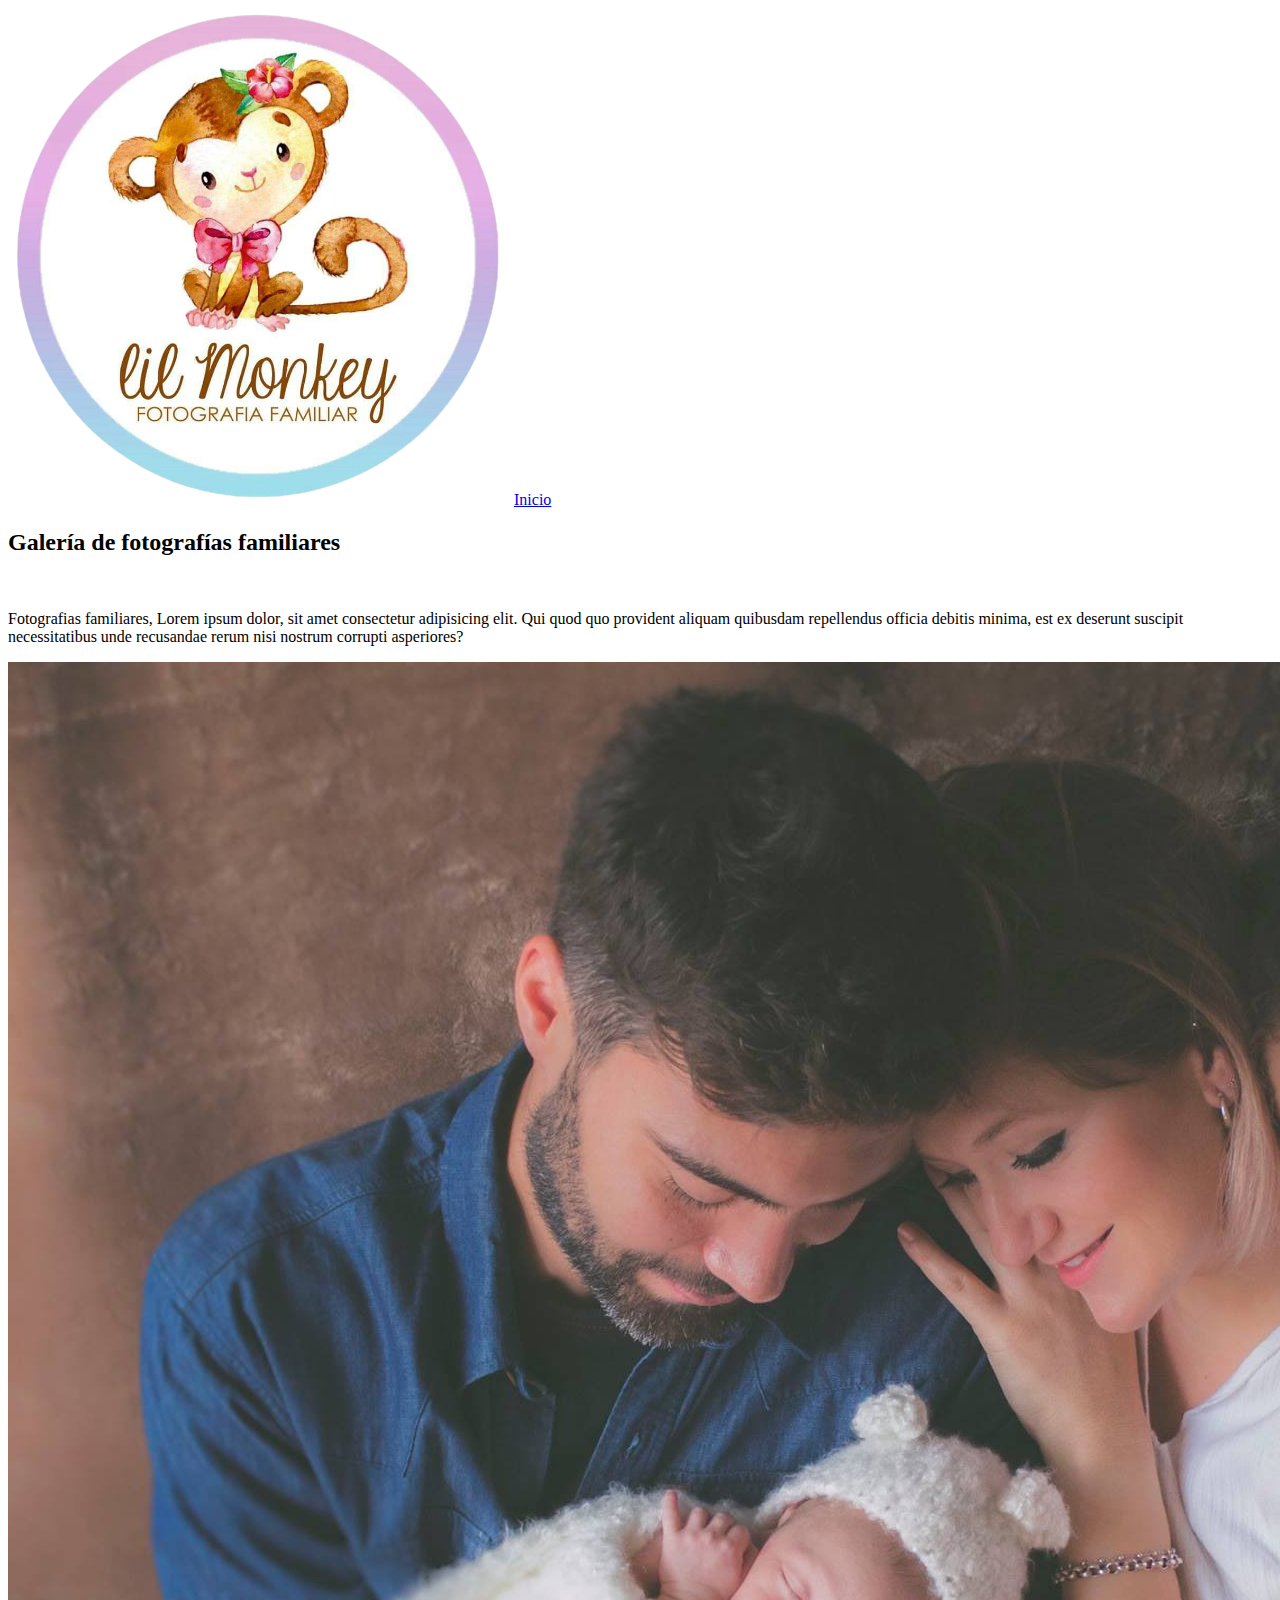
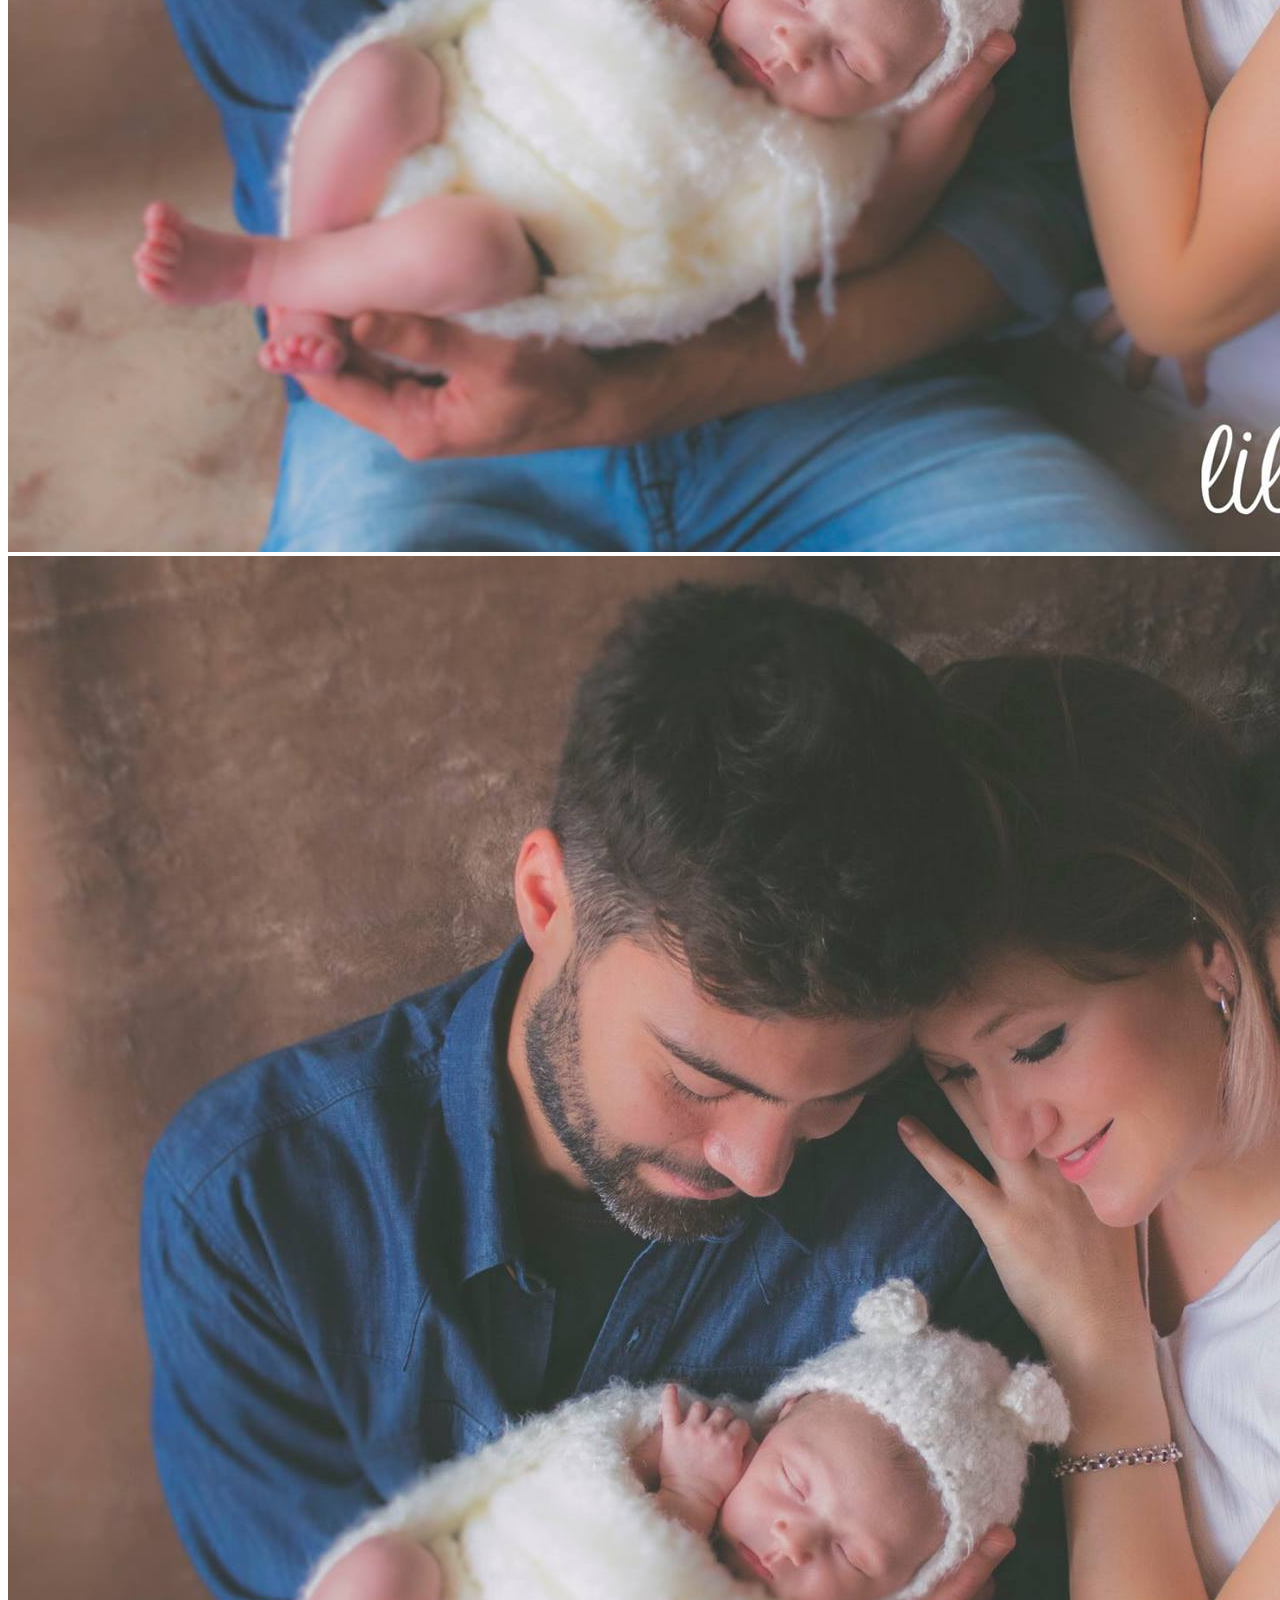
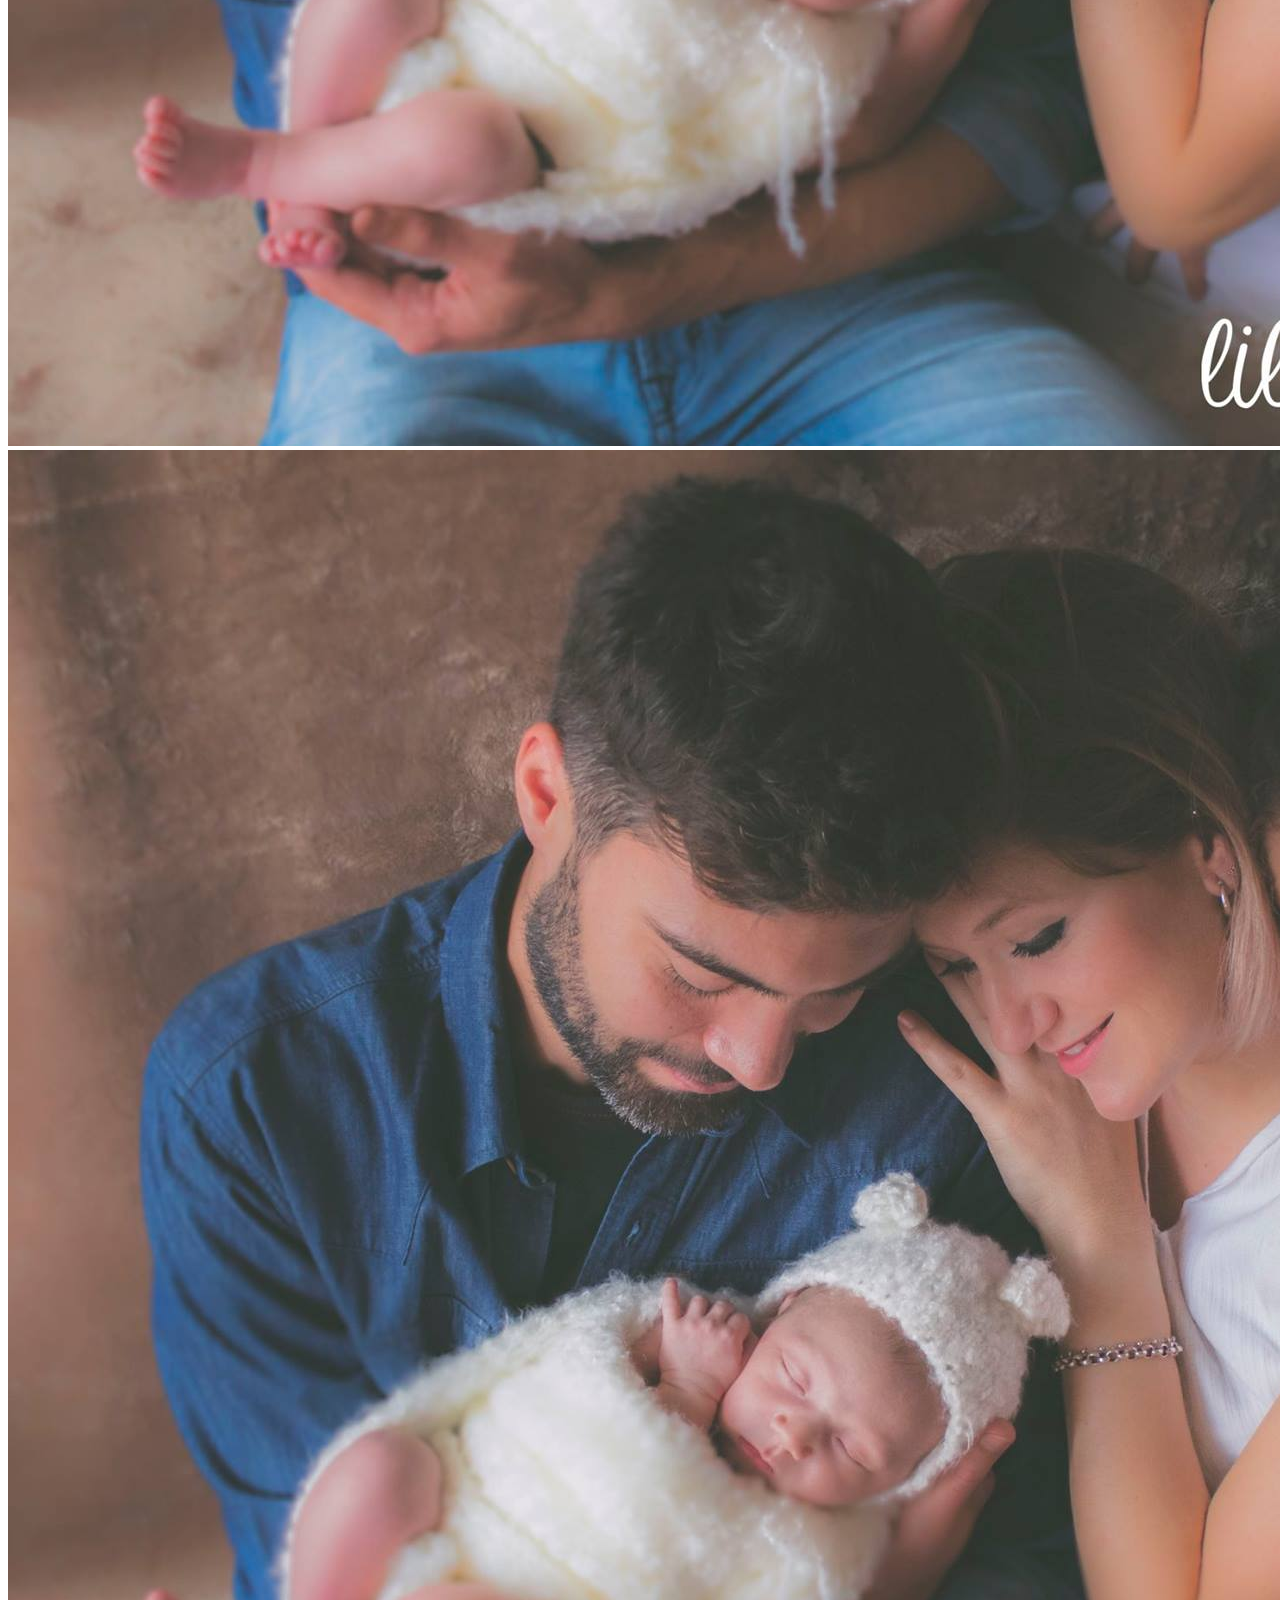
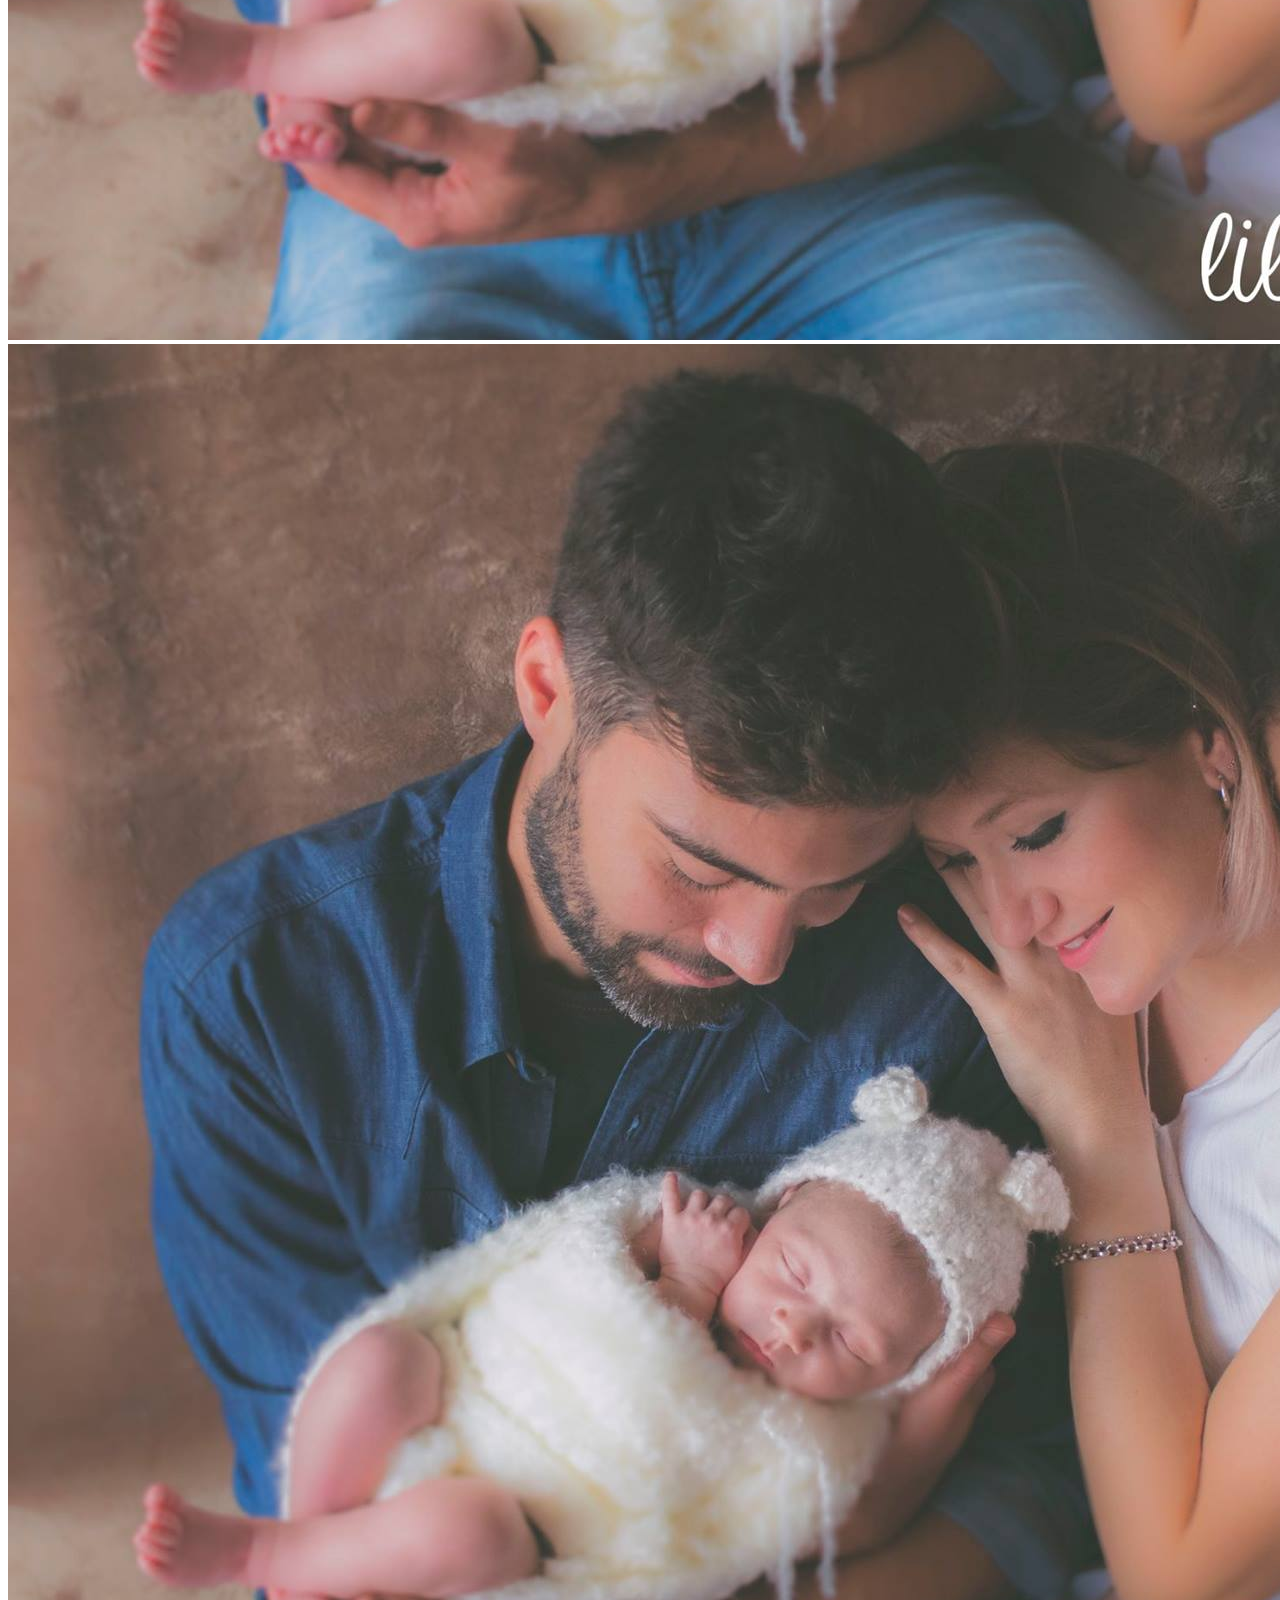
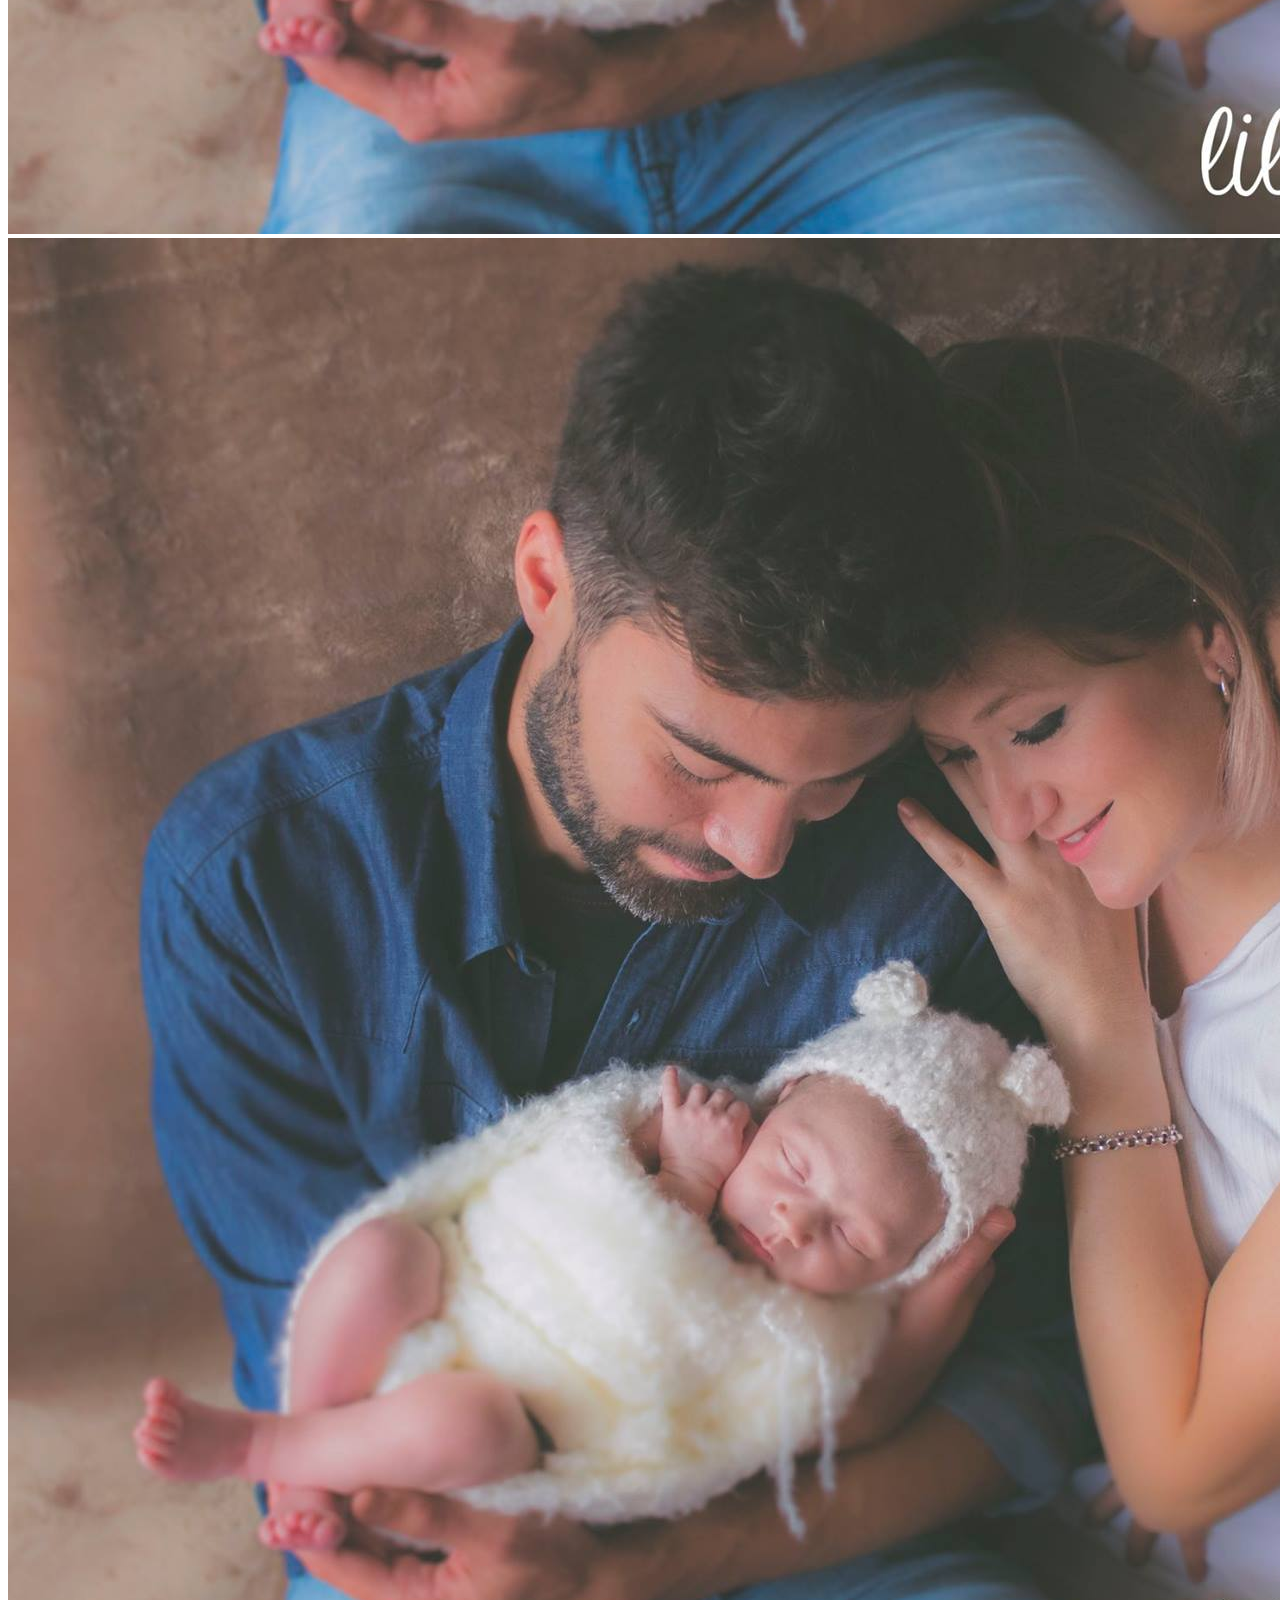
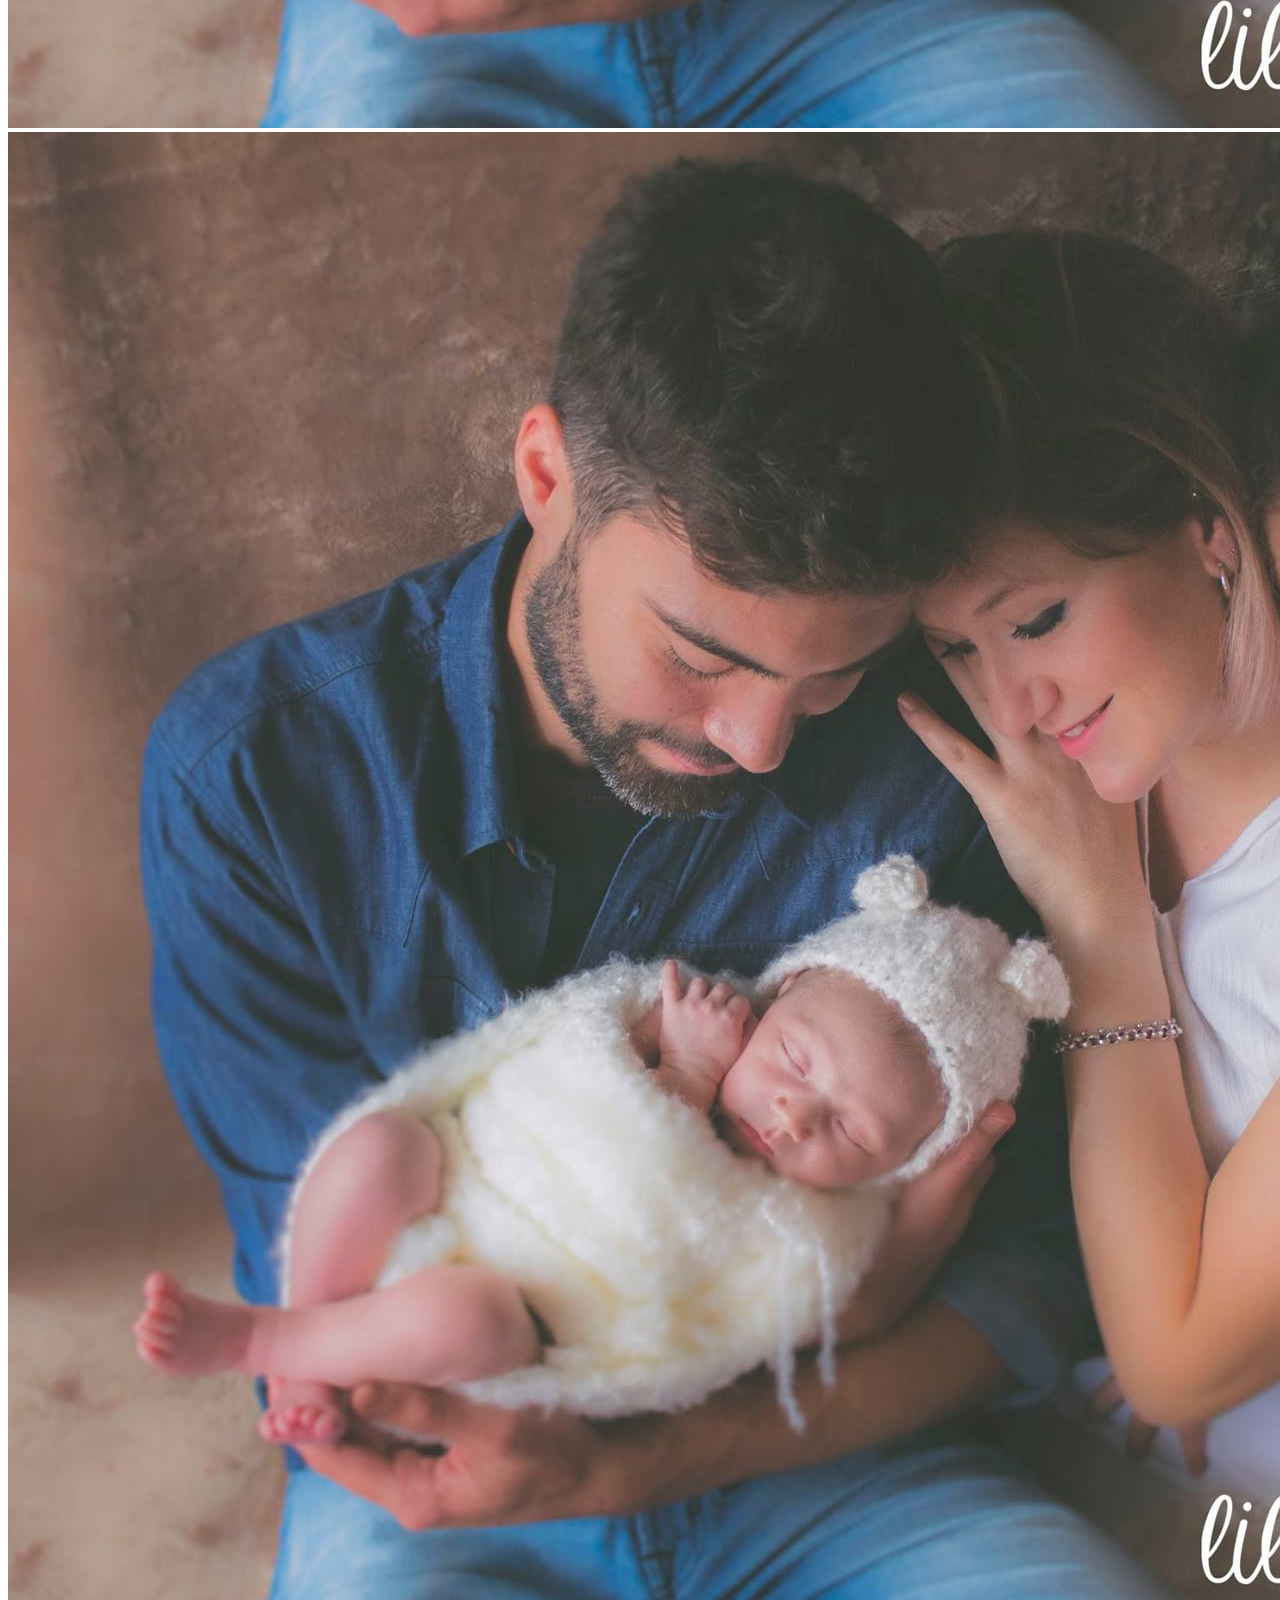
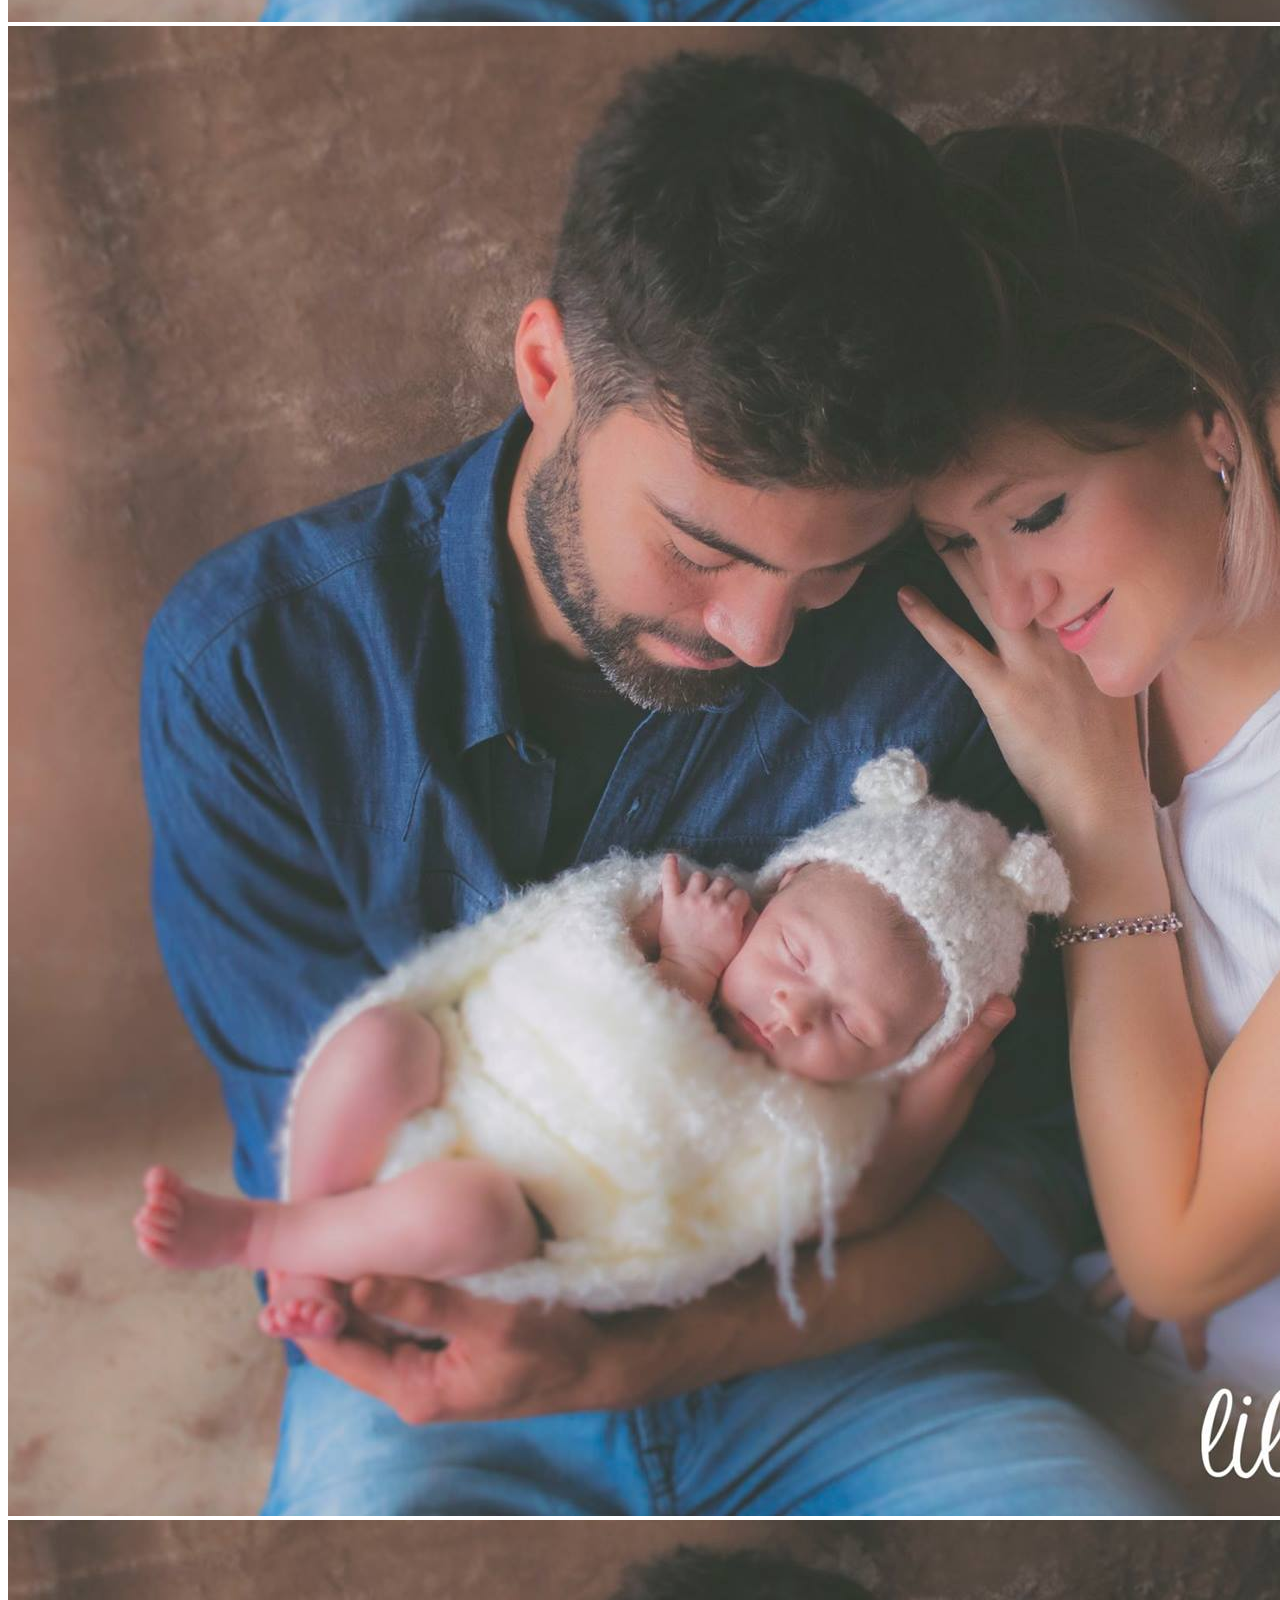
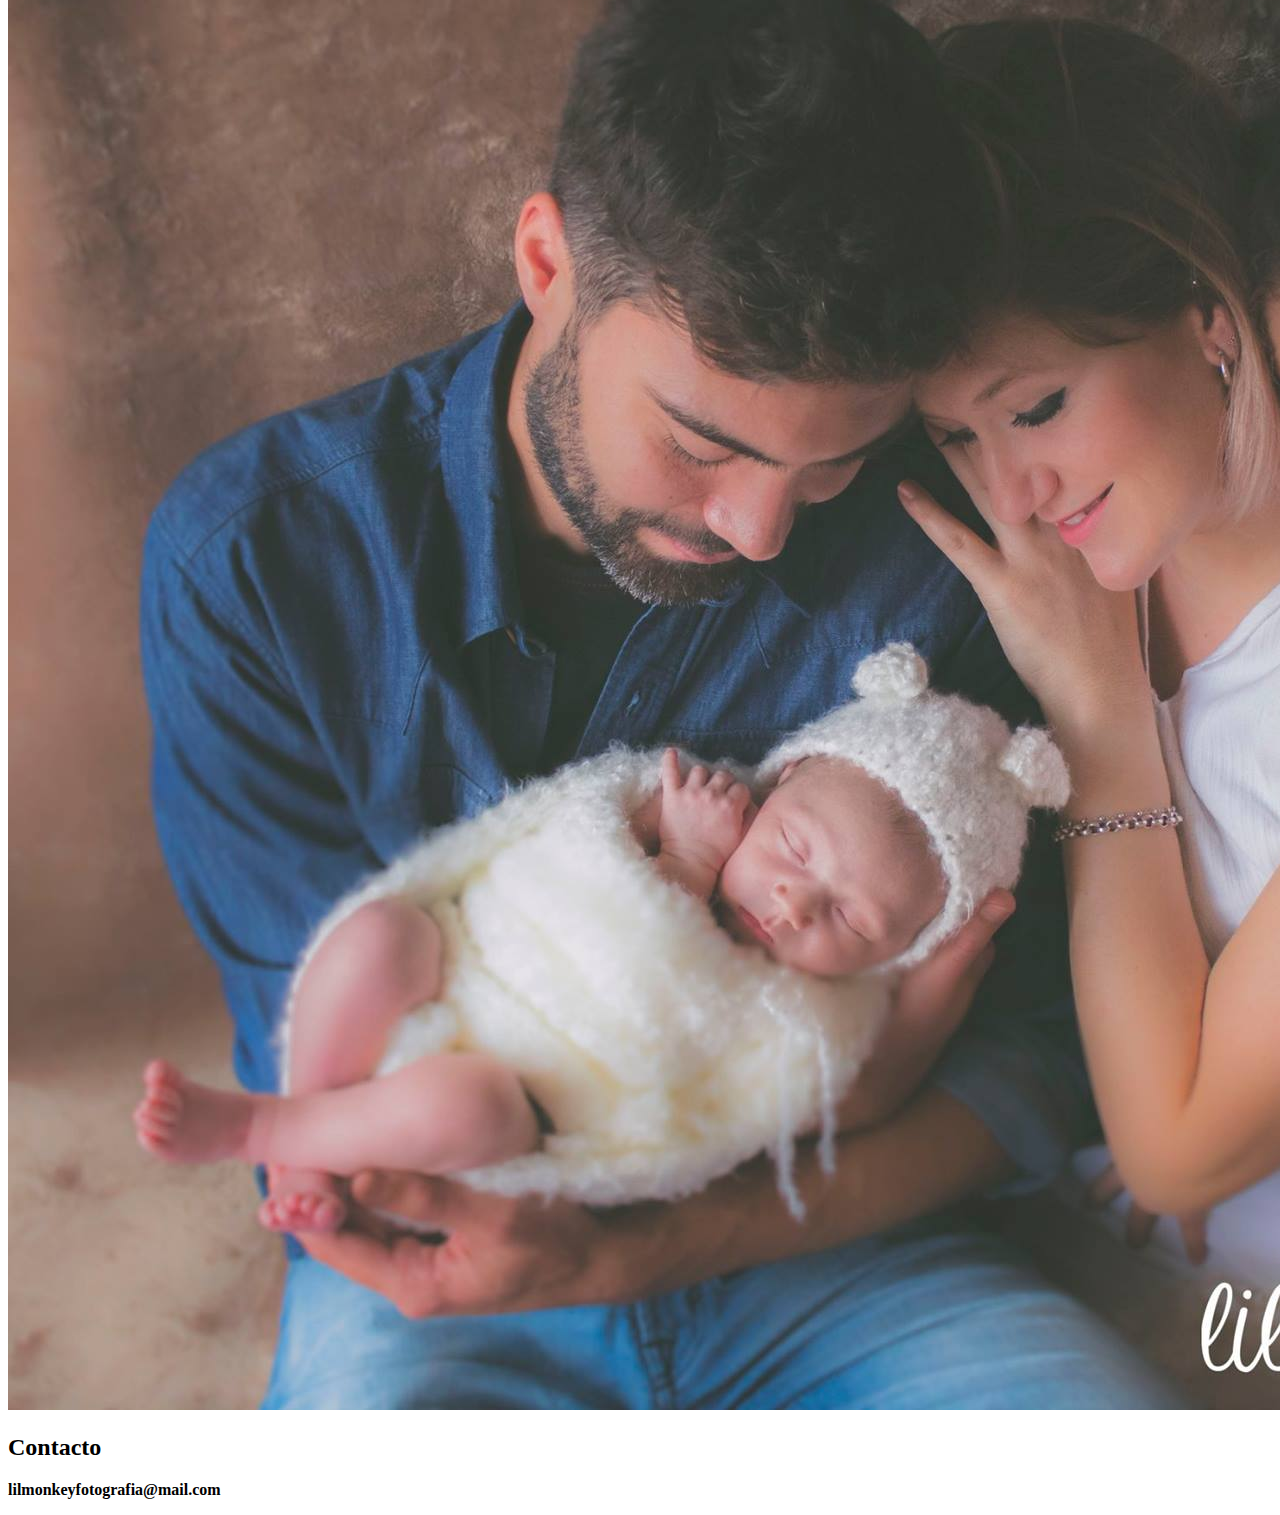
==== Pagina/Familiares.html @ c3d6f19b "pagina original sin modificaciones" ====
<!DOCTYPE html>
<html lang="es">
<head>
    <meta charset="UTF-8">
    <meta http-equiv="X-UA-Compatible" content="IE=edge">
    <meta name="viewport" content="width=device-width, initial-scale=1.0">
    <title>Fotografías familiares</title>
        <link rel="shortcut icon" href="../Imagenes/Icono.png" type="image/x-icon">
        <link rel="stylesheet" href="../Styles/Styles.css">
        <link rel="preconnect" href="https://fonts.googleapis.com">
        <link rel="preconnect" href="https://fonts.gstatic.com" crossorigin>
        <link href="https://fonts.googleapis.com/css2?family=Raleway:wght@300&display=swap" rel="stylesheet">
        <link rel="stylesheet" href="https://cdnjs.cloudflare.com/ajax/libs/font-awesome/6.1.1/css/all.min.css" integrity="sha512-KfkfwYDsLkIlwQp6LFnl8zNdLGxu9YAA1QvwINks4PhcElQSvqcyVLLD9aMhXd13uQjoXtEKNosOWaZqXgel0g==" crossorigin="anonymous" referrerpolicy="no-referrer" />
</head>
<body>
    <!--La idea general de esta pagina es que sea solo una galería, en el caso de querer ir a otra pagina se vuelve al inicio-->
    <header>
        <a href="../index.html"><img src="../Imagenes/Icono.png" alt="Logo" id="LogoPaginas"></a>
        <a class="inicioGaleria" href="../index.html">Inicio</a>
        <h2 class="tituloGaleria">Galería de fotografías familiares</h2>
        <br>
    </header>
    <main>
        <article class="textoGaleria"> <!--Texto de presentación de la categoría-->
            <p>Fotografias familiares, Lorem ipsum dolor, sit amet consectetur adipisicing elit. Qui quod quo provident aliquam quibusdam repellendus officia debitis minima, est ex deserunt suscipit necessitatibus unde recusandae rerum nisi nostrum corrupti asperiores?</p>
        </article>
        <section><!--Galería de Fotografías Familiares-->
            <img class="galeriaFoto" src="../Imagenes/familiares.jpg" alt="Ejemplo1">
            <img class="galeriaFoto" src="../Imagenes/familiares.jpg" alt="Ejemplo2">
            <img class="galeriaFoto" src="../Imagenes/familiares.jpg" alt="Ejemplo3">
            <img class="galeriaFoto" src="../Imagenes/familiares.jpg" alt="Ejemplo4">
            <img class="galeriaFoto" src="../Imagenes/familiares.jpg" alt="Ejemplo5">
            <img class="galeriaFoto" src="../Imagenes/familiares.jpg" alt="Ejemplo6">
            <img class="galeriaFoto" src="../Imagenes/familiares.jpg" alt="Ejemplo7">
            <img class="galeriaFoto" src="../Imagenes/familiares.jpg" alt="Ejemplo8">
        </section>
    </main>
    <footer class="celeste celesteGalerias">
        <h2 class="tituloFooter">Contacto</h2>
        <a href="https://web.whatsapp.com/"><i class="fa-brands fa-whatsapp"></i></a>
        <a href="https://about.instagram.com/es-la"><i class="fa-brands fa-instagram"></i></a>
        <p><strong>lilmonkeyfotografia@mail.com</strong></p>
    </footer>
</body>
</html>
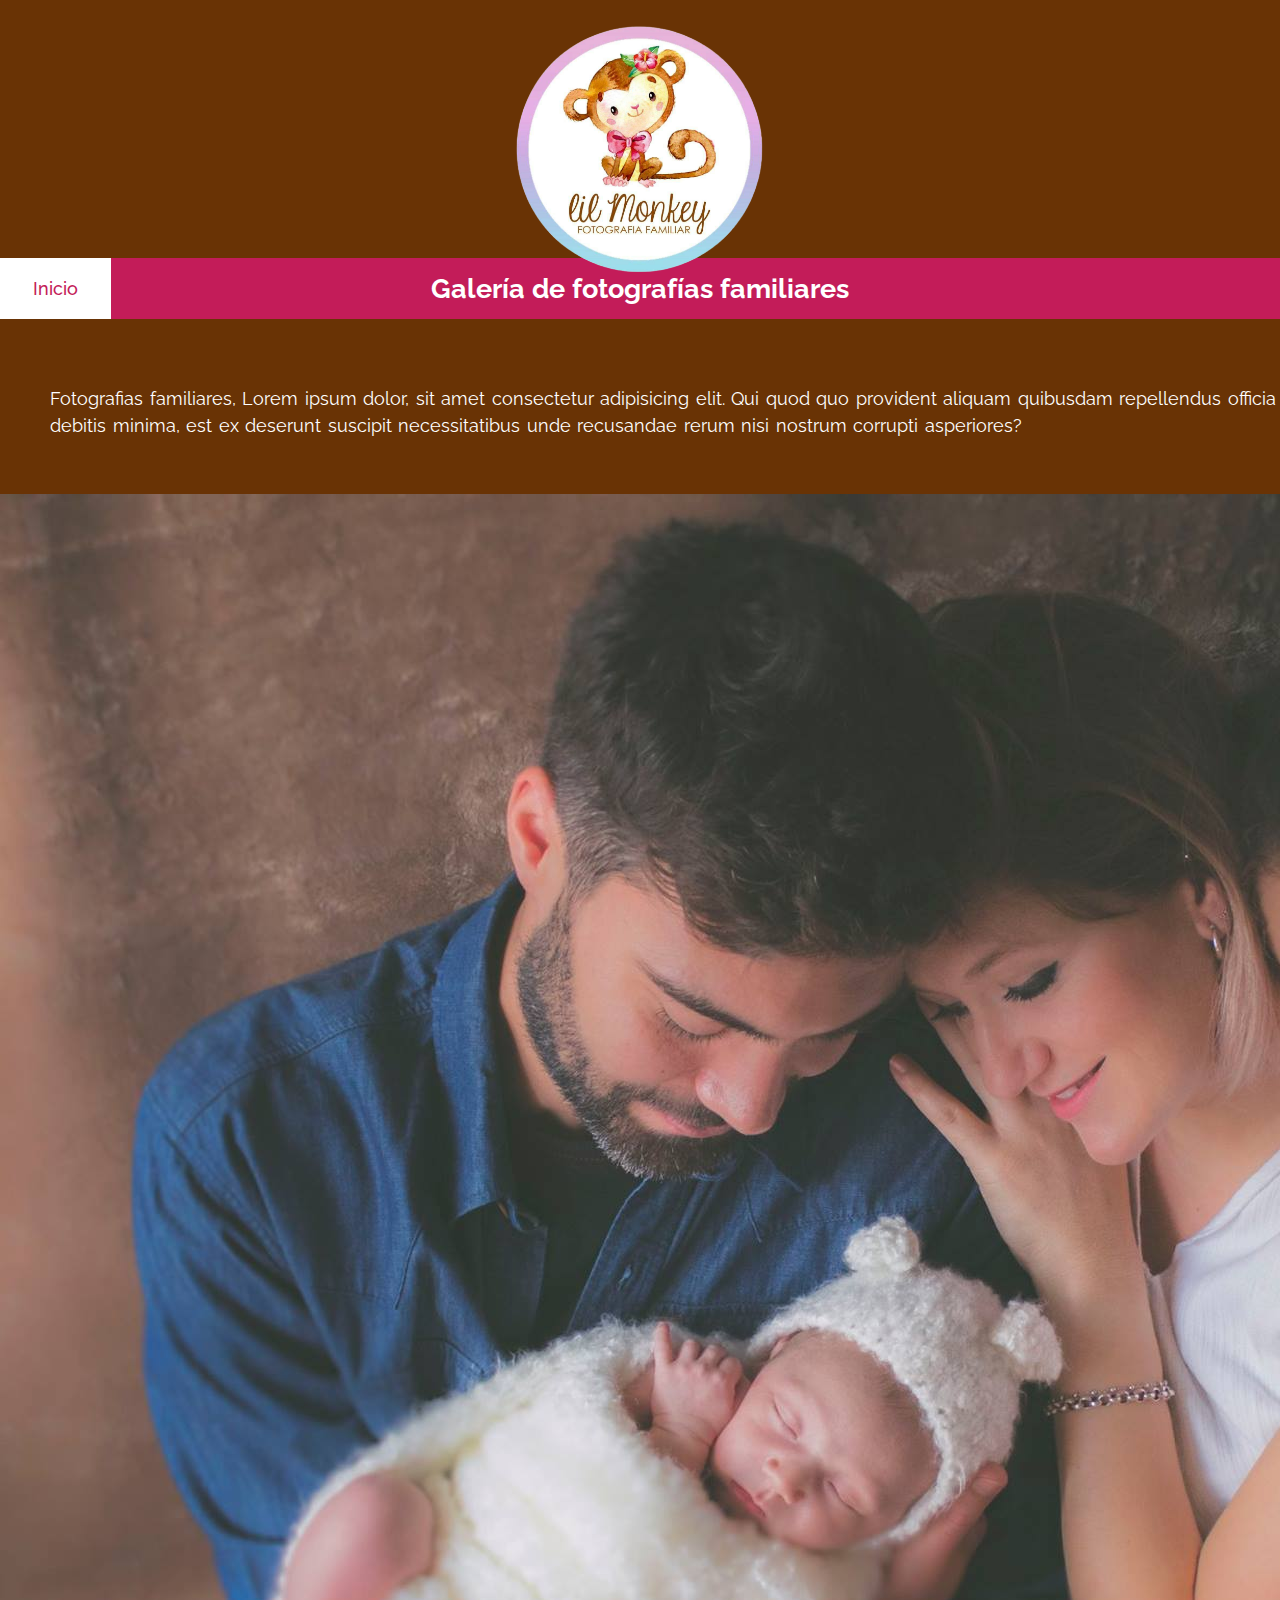
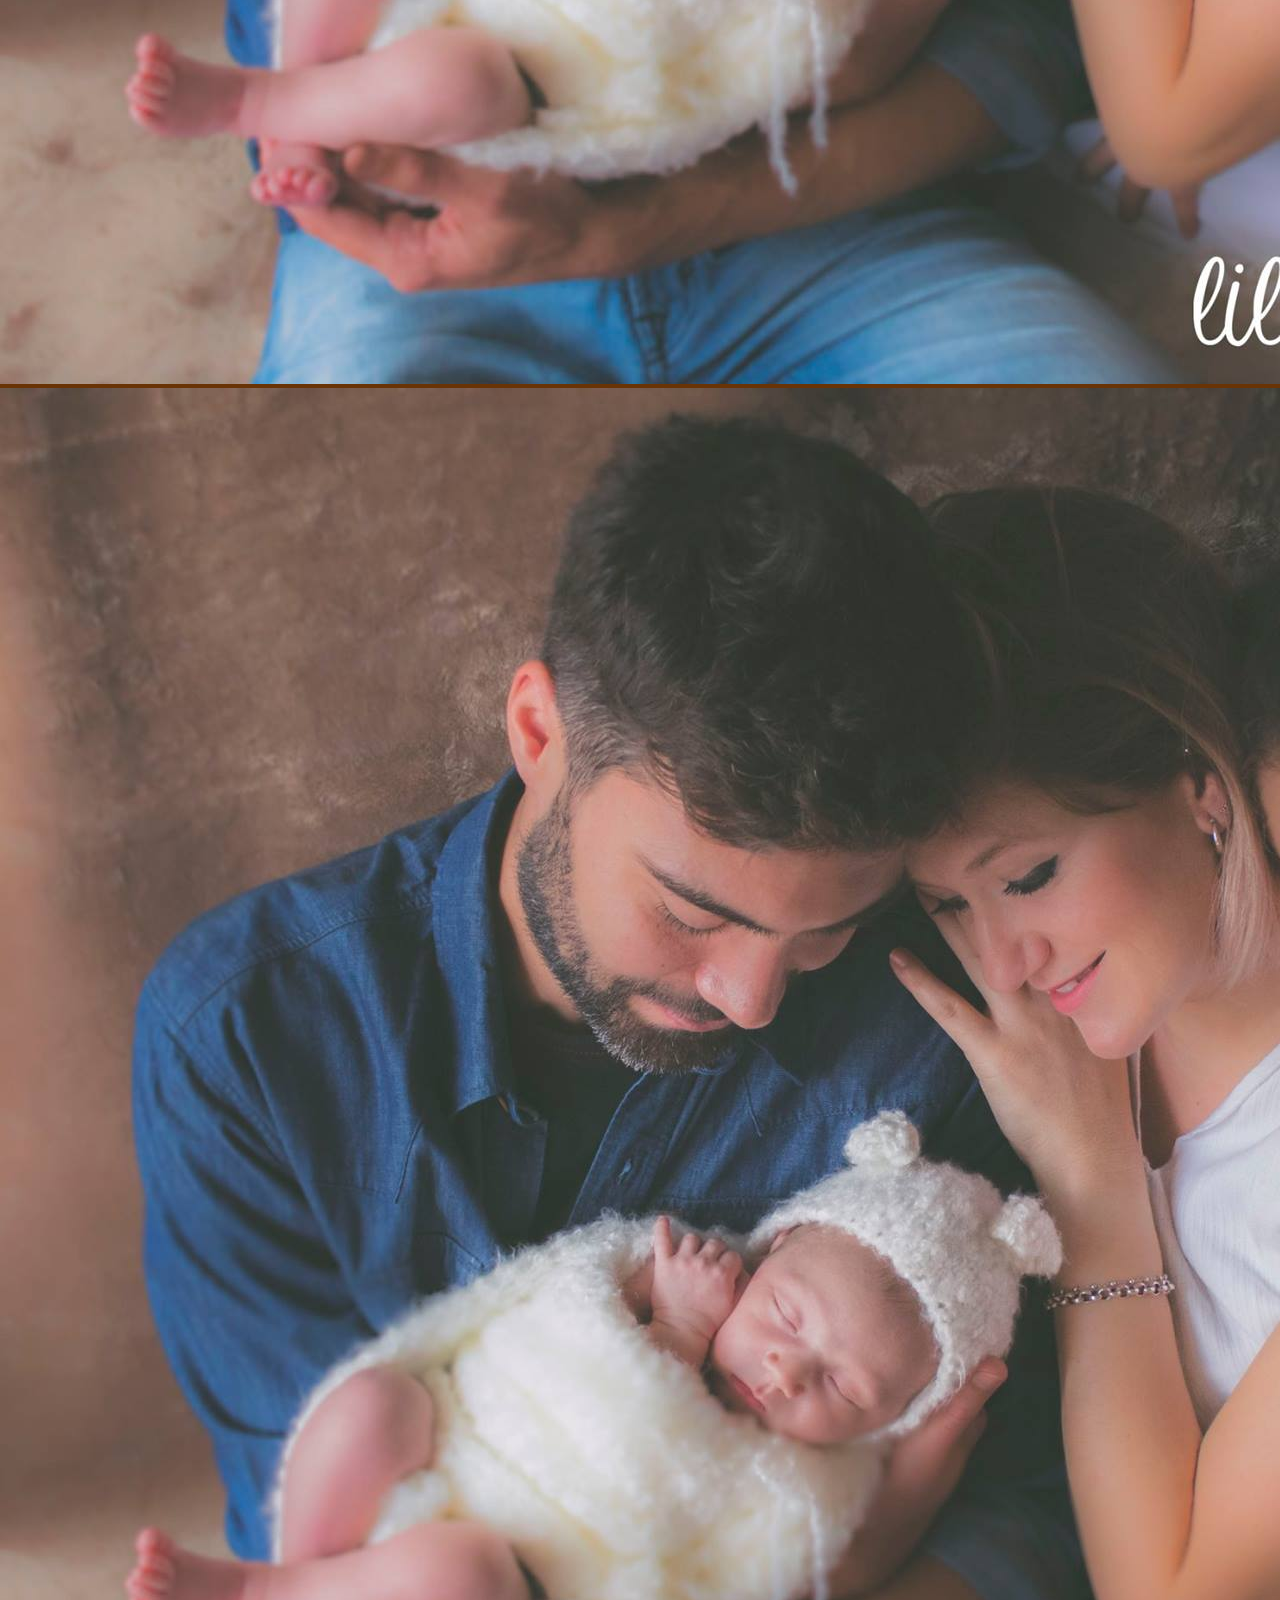
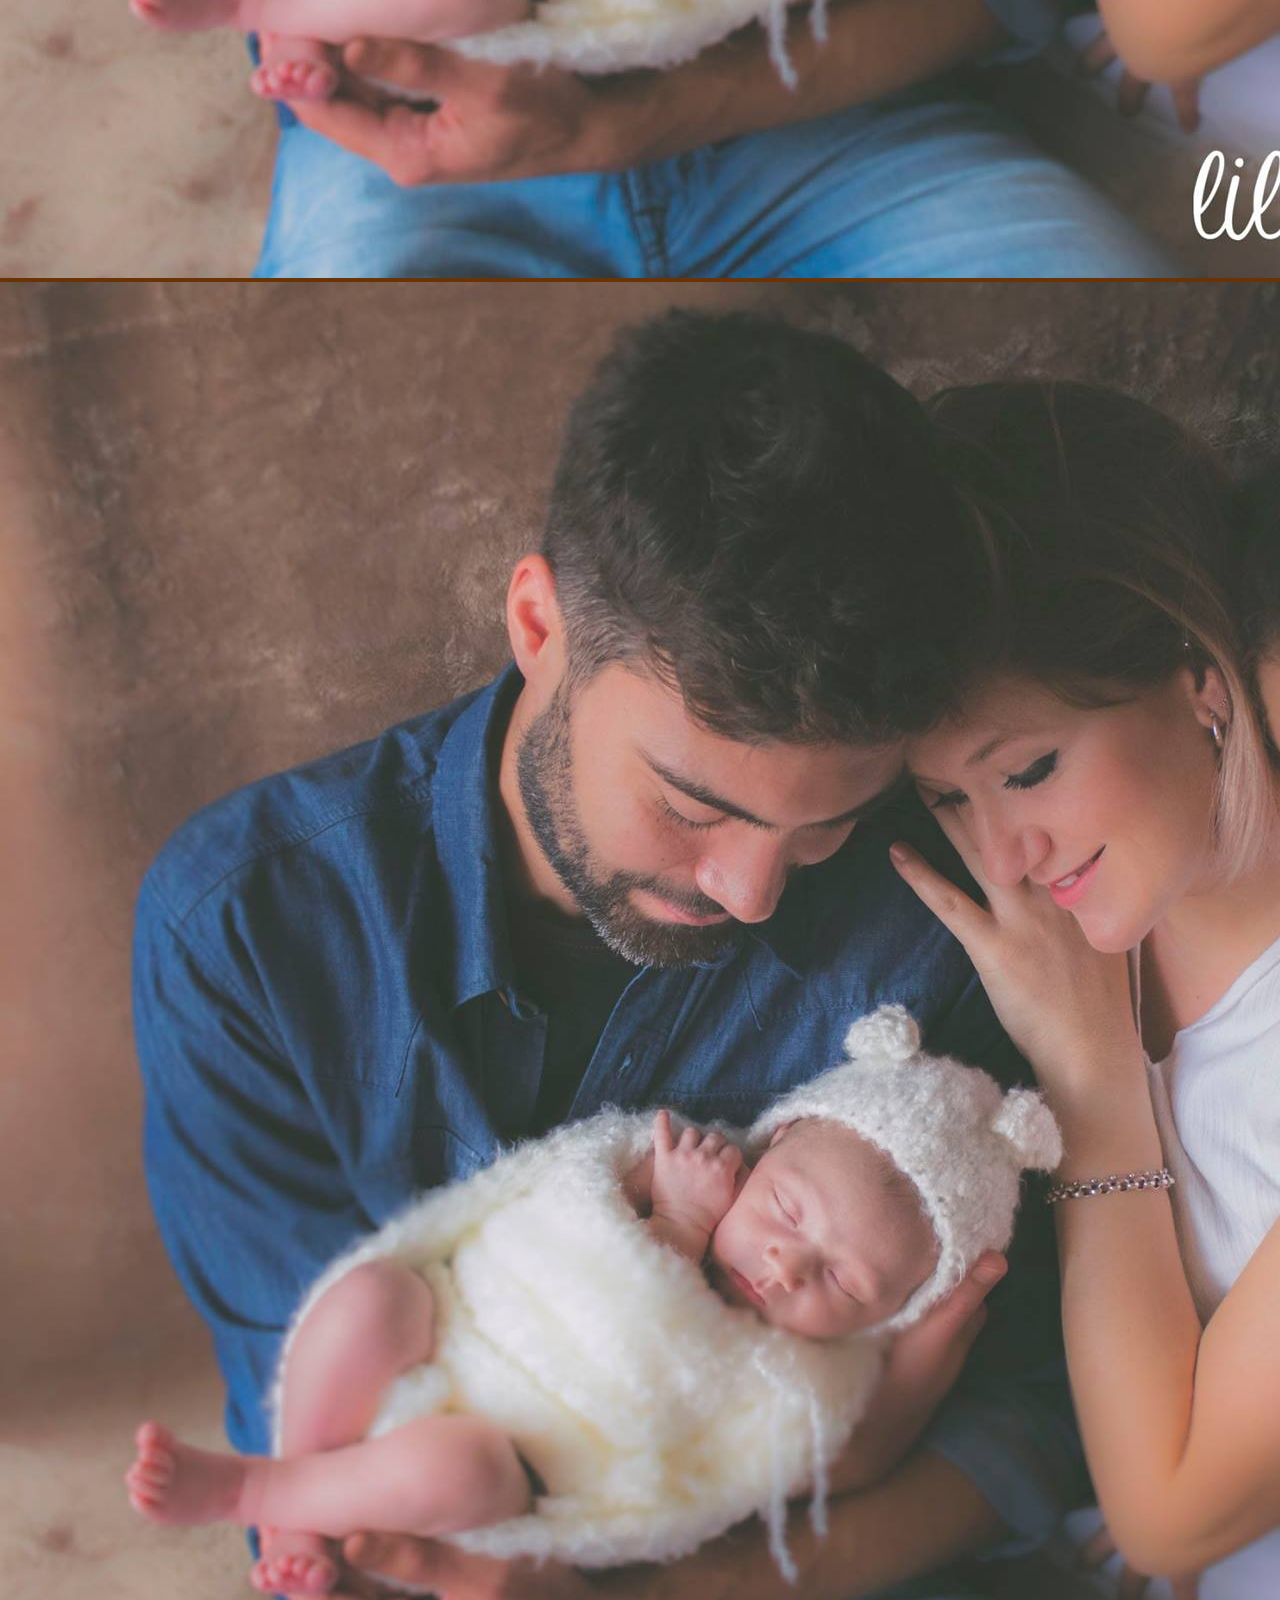
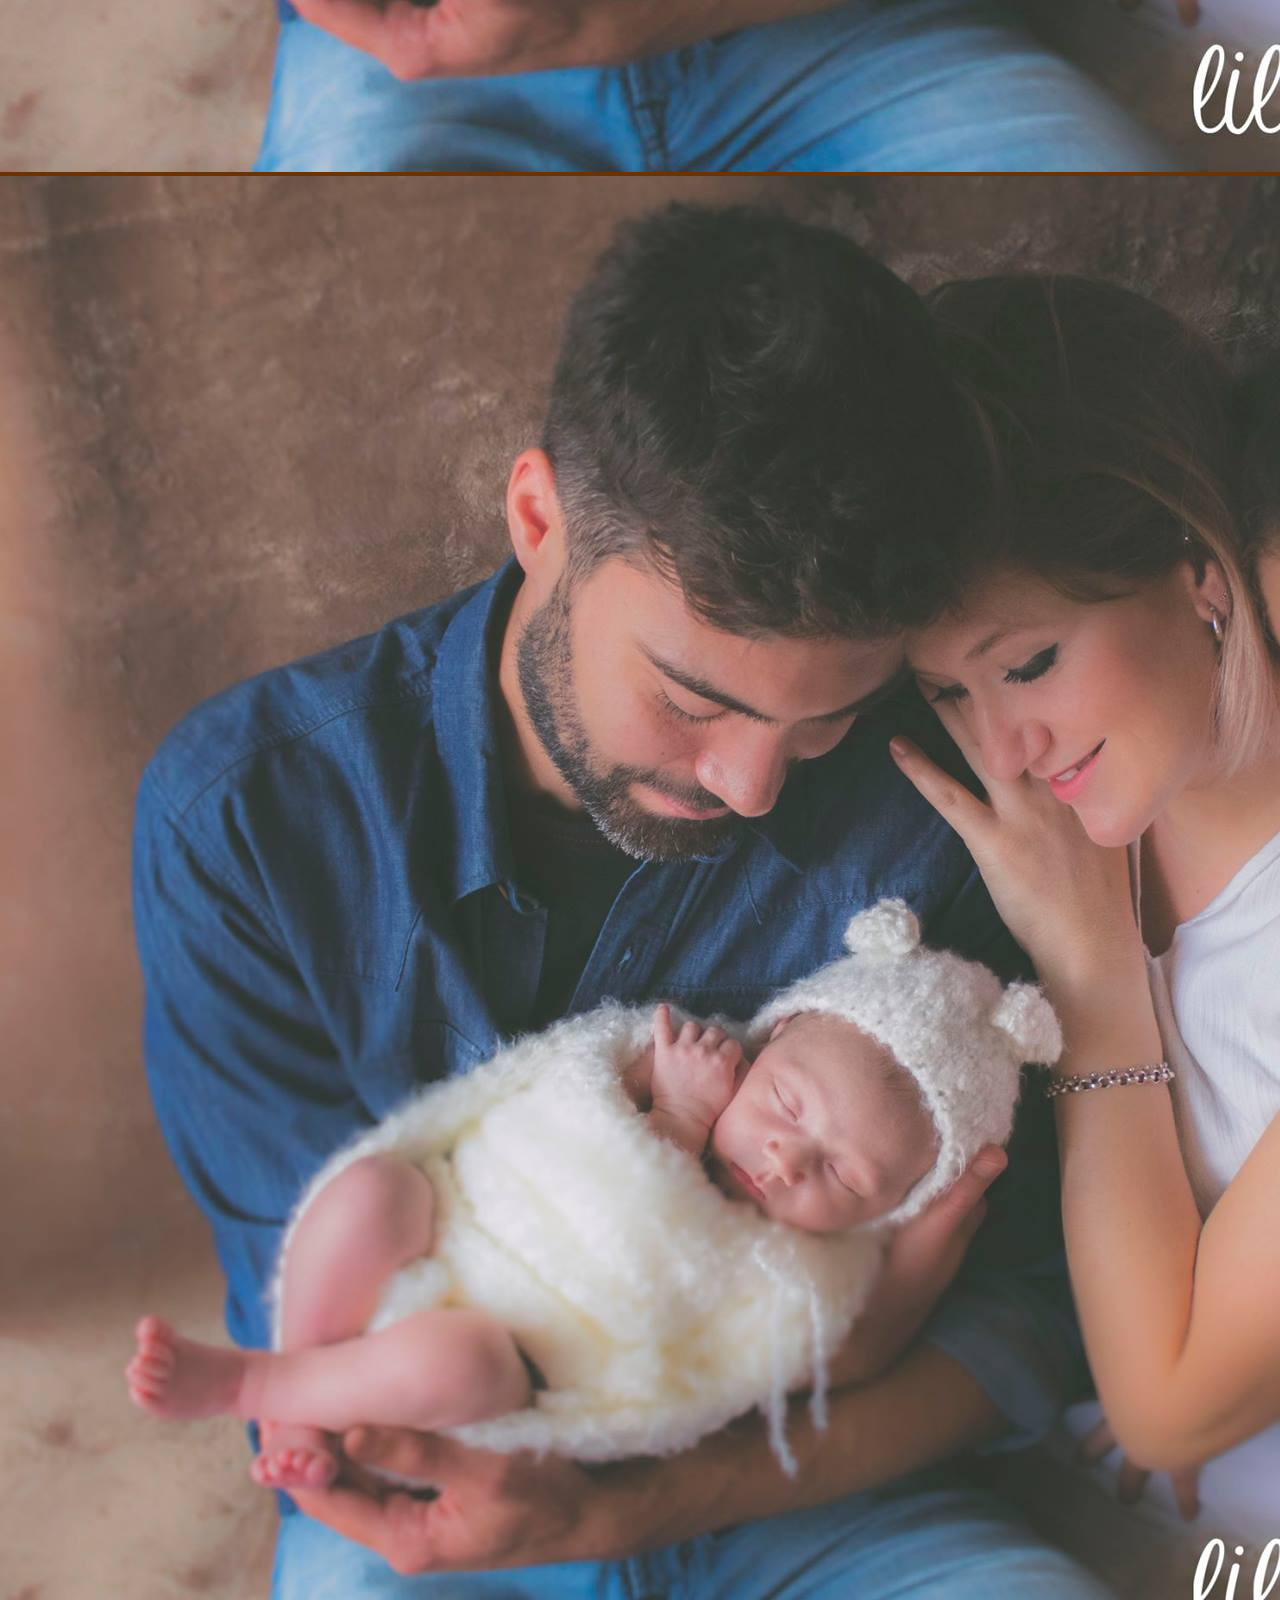
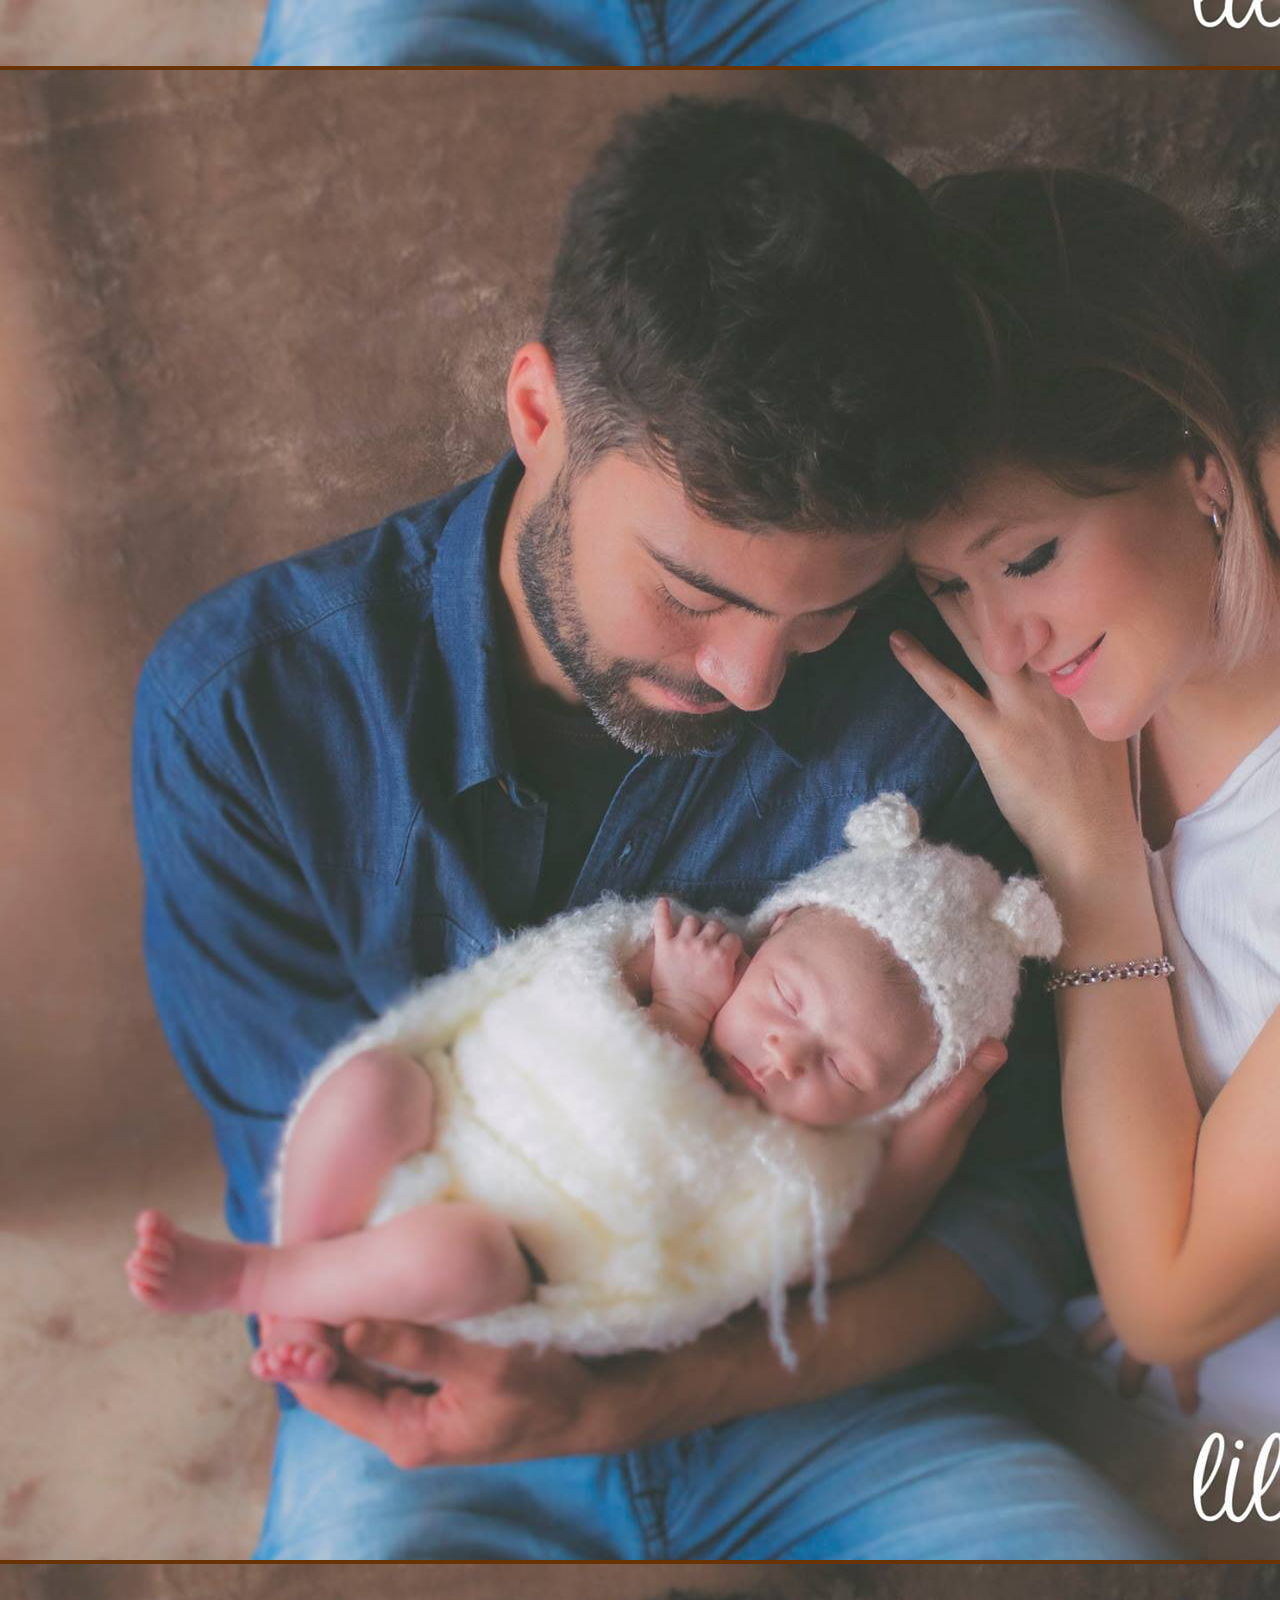
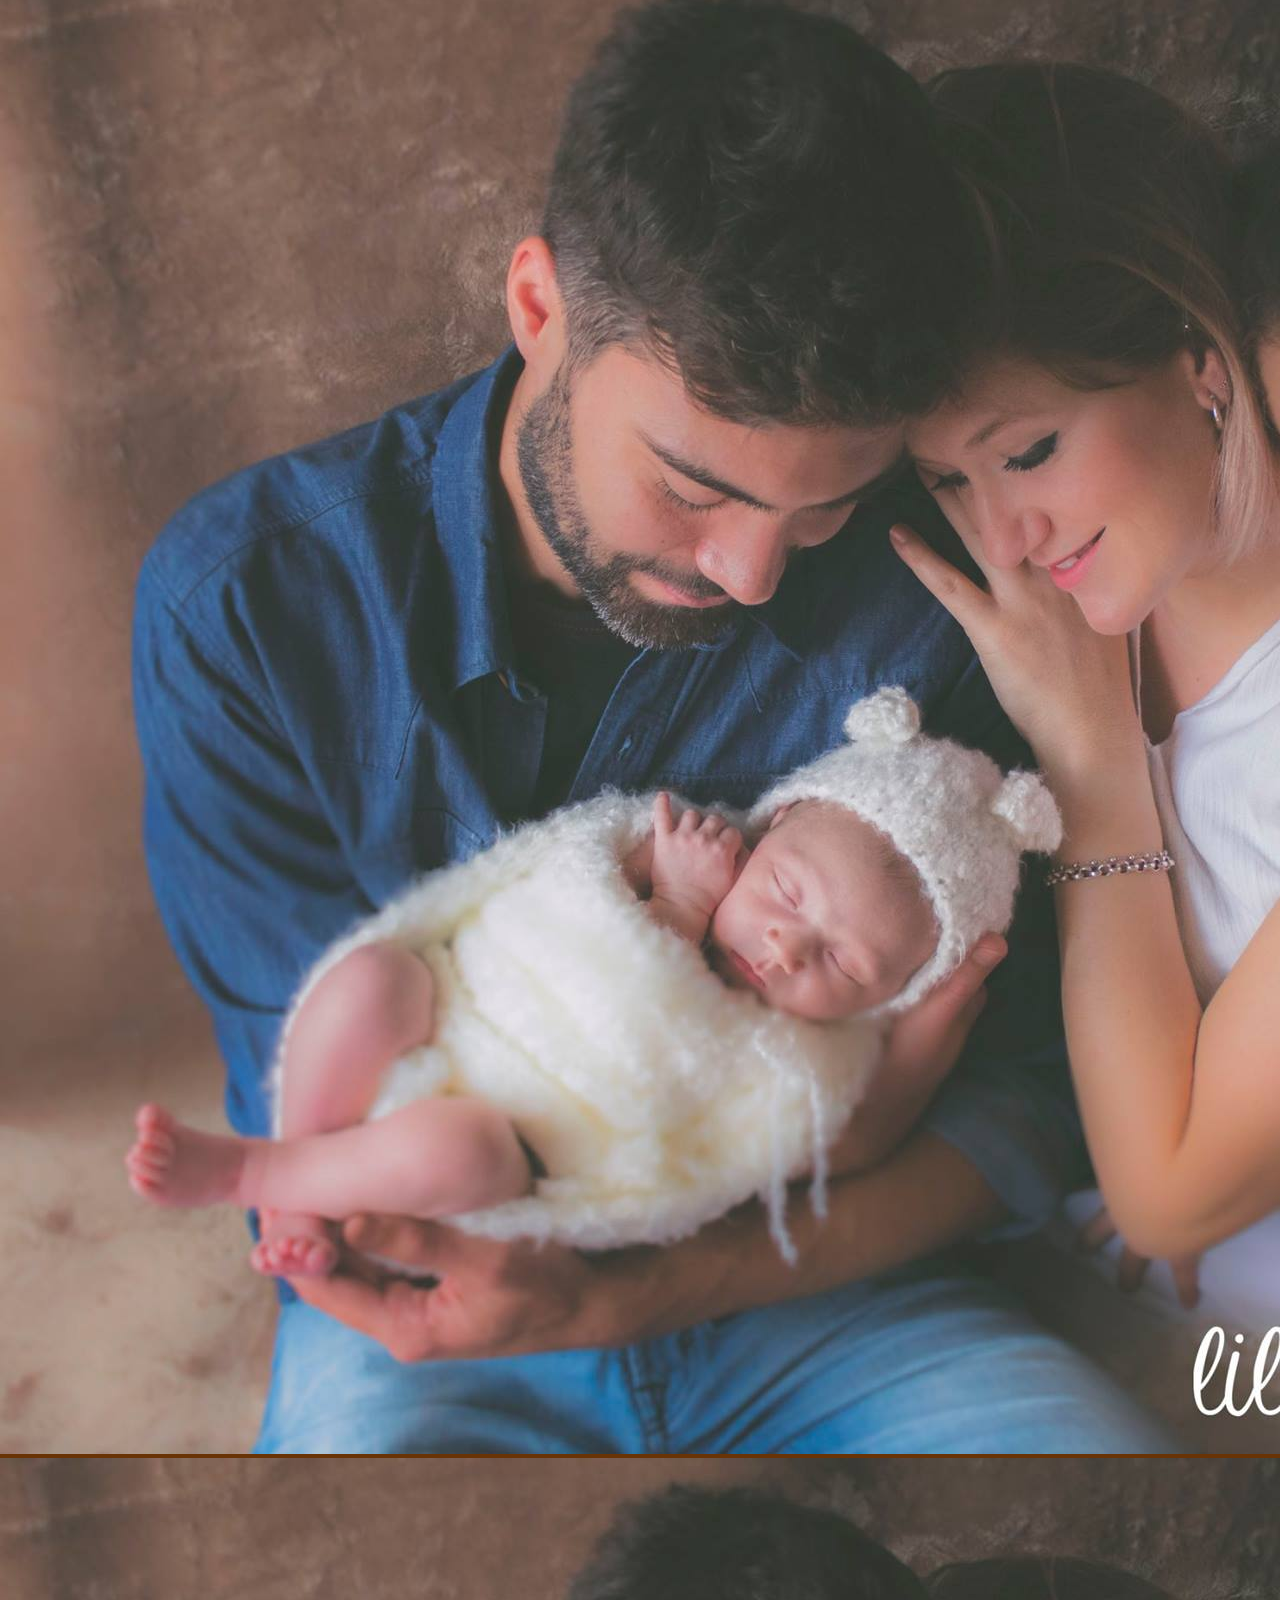
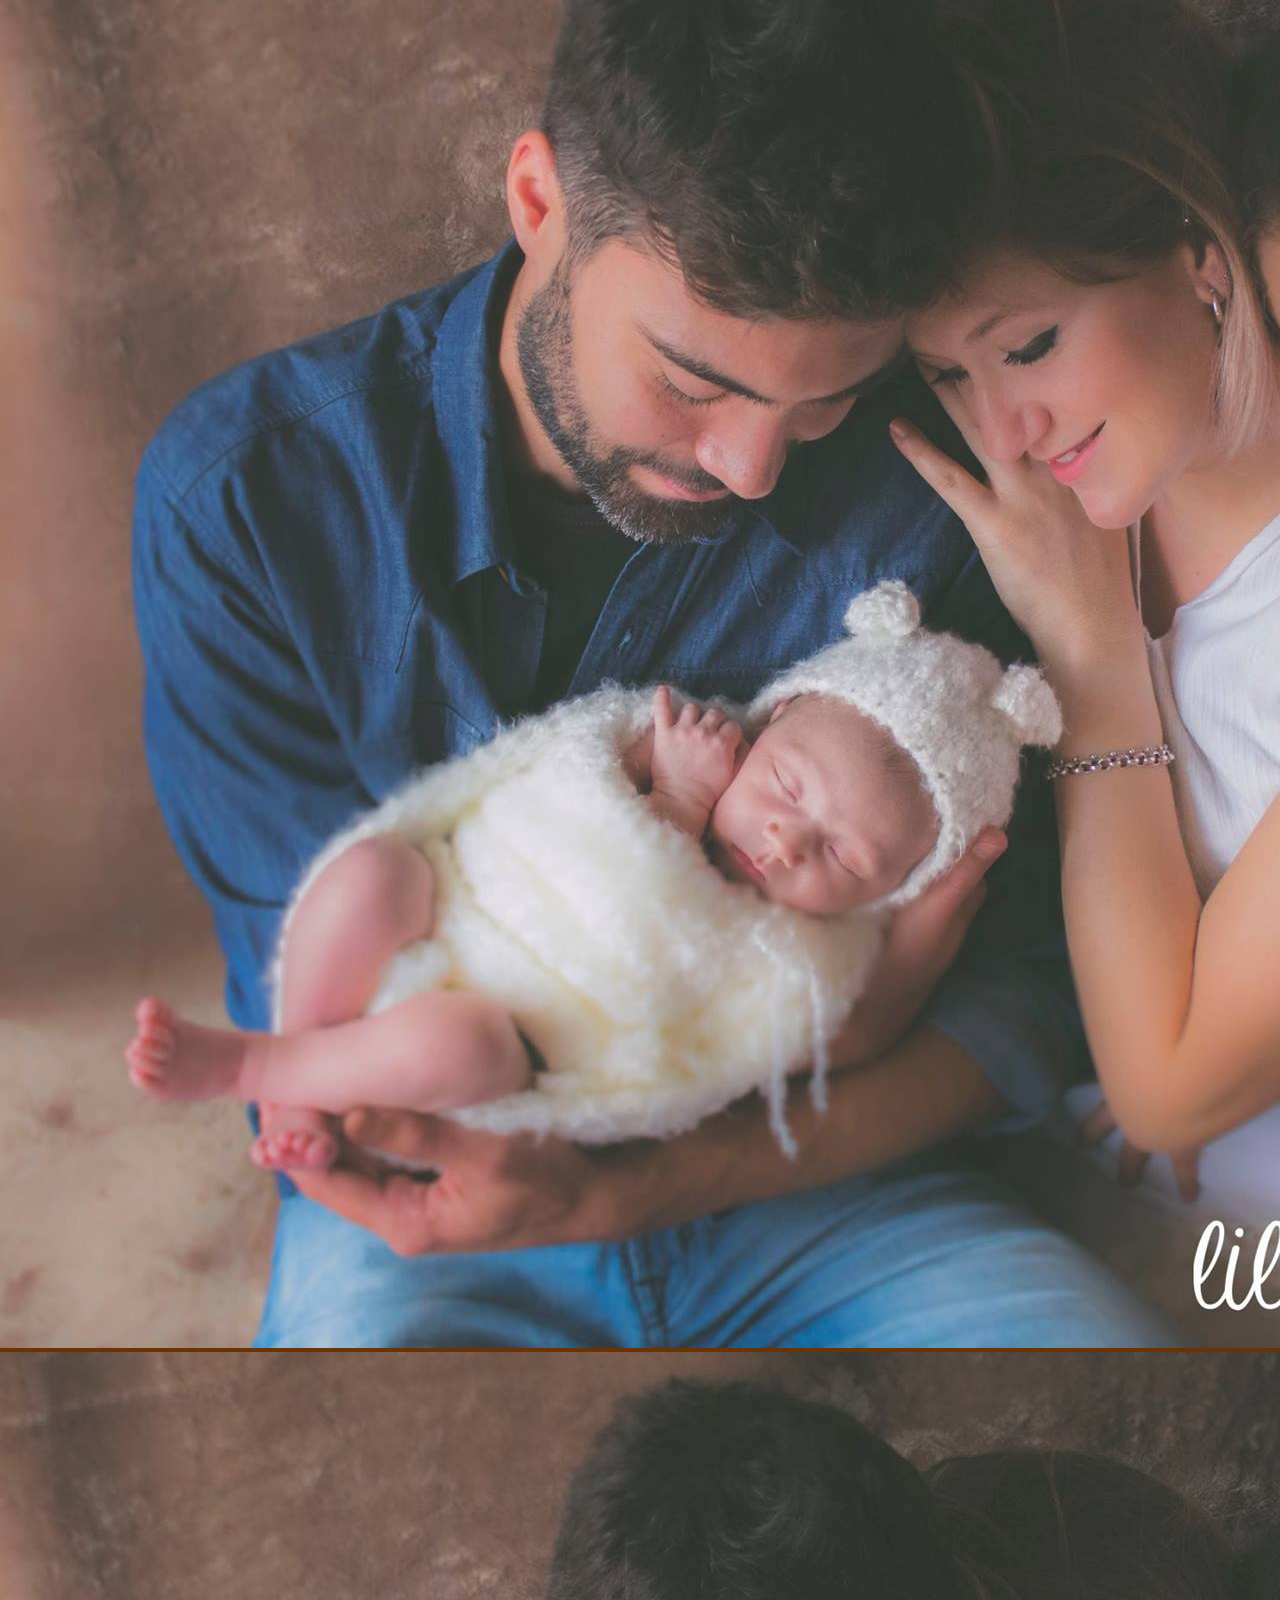
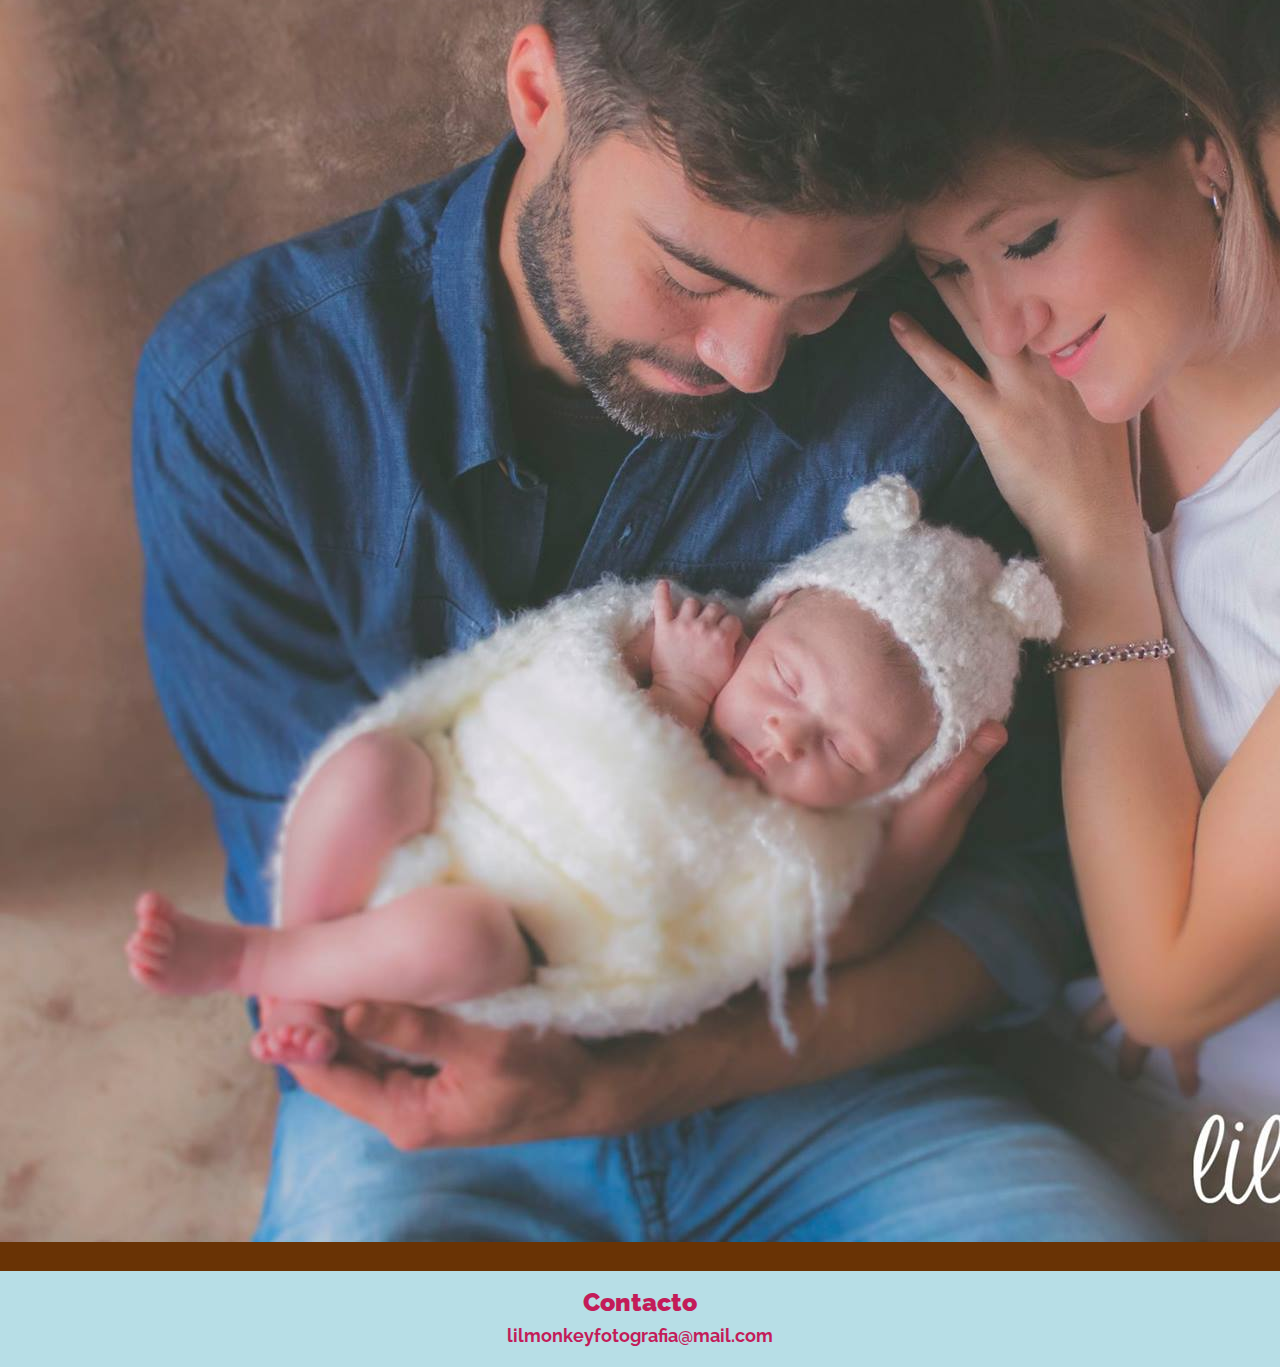
==== commit 59c0386d: "se corrigen tildes y se agregan transformaciones en fotos del index y de la galeria de recien nacido" ====
--- a/Pagina/Familiares.html
+++ b/Pagina/Familiares.html
@@ -6,7 +6,7 @@
     <meta name="viewport" content="width=device-width, initial-scale=1.0">
     <title>Fotografías familiares</title>
         <link rel="shortcut icon" href="../Imagenes/Icono.png" type="image/x-icon">
-        <link rel="stylesheet" href="../Styles/Styles.css">
+        <link rel="stylesheet" href="../css/Styles.css">
         <link rel="preconnect" href="https://fonts.googleapis.com">
         <link rel="preconnect" href="https://fonts.gstatic.com" crossorigin>
         <link href="https://fonts.googleapis.com/css2?family=Raleway:wght@300&display=swap" rel="stylesheet">
--- a/css/Styles.css
+++ b/css/Styles.css
@@ -0,0 +1,496 @@
+/*Reseteo*/
+*{
+    margin: 0;
+    padding: 0;
+    scroll-behavior: smooth;
+    box-sizing: border-box;
+}
+/*INDEX Y ESTILO GENERALIZADO DE LAS PAGINAS*/
+
+/*Encabezado*/
+#Logo{
+    width: 20%;
+    padding-top: 1px;
+    padding-bottom: 0px;
+    z-index: 2;
+    position: relative;
+    top: 64px;
+    border-radius: 100%;
+}
+.encabezadoBarra{
+    background-color: rgb(183, 222, 230);
+    font-style: normal;
+    font-size: 19px;
+    list-style-type: none;
+    display: flex;
+    padding: 20px;
+    justify-content: space-around;
+    margin-top: 5px;
+    z-index: 1;
+}
+.encabezadoFotoPrincipal{
+    width: 100%;
+    padding: none;
+}
+/*Texto "Sobre mi"*/
+article{
+    color: white;
+    width: 70%;
+    margin: 0 auto;
+    word-spacing: 1.5px;
+    line-height: 1.5;
+    padding-top: 25px;
+    padding-bottom: 35px;
+}
+li a{ 
+    text-decoration: none;
+}
+a:hover{
+    color: rgb(195, 28, 89);
+}
+
+/*Formato de la main page*/
+body{
+    background-color: rgb(105, 51, 5);
+    font-family: sans-serif;
+    font-size: 18px;
+    letter-spacing: 0px;
+    word-spacing: 1px;
+    text-align: center;
+    color: rgb(255, 255, 255);
+    font-family: 'Raleway', sans-serif;
+    overflow: auto;
+}
+
+/*Galería inicio, con fotos circulares*/
+#Galeria{
+    background-color: rgb(195, 28, 89);
+    color: white;
+    padding: 5px;
+    margin-bottom: 50px;
+}
+.galeriaCircular{
+    display: grid;
+    width: 100%;
+    height: 900px;
+    grid-template-columns: 1fr 1fr;
+    grid-template-rows: 1fr 1fr;
+    row-gap: 30px;
+    align-items: center;
+}
+.fotoCircularGaleria{
+    border-radius: 100%;
+    height: 370px;
+    width: 370px;
+    transition: transform 1s;
+}
+.fotoCircularGaleria:hover{
+    transform: scale(1.1);
+}
+.FotoPA{
+    grid-column: 1/2;
+    grid-row: 1/2;
+    margin-left: 180px;
+}
+.FotoRN{
+    grid-column: 2/3;
+    grid-row: 1/2;
+    margin-right: 180px;
+}
+.FotoF{
+    grid-column: 2/3;
+    grid-row: 2/3;
+    margin-right: 180px;
+}
+.FotoM{
+    grid-column: 1/2;
+    grid-row: 2/3;
+    margin-left: 180px;
+}
+.formulario{
+    max-width: 60%;
+    margin: 0 auto;
+    margin-bottom: 50px;
+    background-color: rgb(183, 222, 230);
+    color: rgb(0, 0, 0);
+}
+.contacto{
+    background-color: rgb(195, 28, 89);
+    color: white;
+    padding: 7px;
+    font-weight: bold;
+    max-width: 60%;
+    margin: 0 auto;
+    margin-top: 70px;
+}
+
+/*Formato del footer*/
+.celeste{ 
+    background-color: rgb(183, 222, 230);
+    padding: 25px;
+    line-height: 33px;
+    font-size: 40px;
+    color: rgb(195, 28, 89);
+}
+.celeste a:hover{
+    color:rgb(105, 51, 5);
+}
+.celeste a{
+    color: rgb(195, 28, 89)
+}
+.celeste p{
+    font-size: 18px;
+}
+
+/*GALERIAS DE IMAGENES*/
+.tituloGaleria{
+    text-align: center;
+    font-weight: bold;
+    color: rgb(255, 255, 255);
+    padding: 15px;
+    background-color: rgb(195, 28, 89);
+}
+.inicioGaleria{
+    background-color:white ;
+    color: rgb(195, 28, 89);
+    padding: 20px;
+    padding-left: 33px;
+    padding-right: 33px;
+    font-weight: 500;
+    text-decoration: none;
+    position: absolute;
+    left: 0px;
+    display: flex;
+}
+.textoGaleria{
+    text-align: left;
+    margin-left: 50px;
+    width: fit-content;
+    margin-top: 20px;
+    margin-bottom: 20px;
+}
+
+/*Galerias de Fotos*/
+.galeriaFotos{
+    height: 2200px;
+    width: 100%;
+    display: grid;
+    padding: 25px;
+    gap: 20px;
+}
+.galeriaImg{
+    border-radius: 7px;
+    box-shadow: 0 0 15px rgb(41, 20, 0);
+    color: rgba(0, 0, 0, 0) ;
+}
+.galeriaImg:hover{
+    transform: scale(1.05);
+    transition-duration: 2s;
+}
+/*Galeria de fotos de Recién Nacidos*/
+.Rn1{
+    background-image: url(../Imagenes/Rn-H\ \(16\).jpg);
+    background-size: cover;
+    background-position: center;
+    grid-column: 1/3;
+    grid-row: 1/2;
+}
+.Rn2{
+    background-image: url(../Imagenes/Rn-H\ \(3\).jpg);
+    background-size: cover;
+    background-position: center;
+    grid-column: 3/4;
+    grid-row: 1/2;
+}
+.Rn3{
+    background-image: url(../Imagenes/Rn-V\ \(1\).jpg);
+    background-size: cover;
+    background-position: center;
+    grid-column: 1/2;
+    grid-row: 2/4;
+}
+.Rn4{
+    background-image: url(../Imagenes/Rn-H\ \(17\).jpg);
+    background-size: cover;
+    background-position: center;
+    grid-column: 2/4;
+    grid-row: 2/3;
+}
+.Rn5{
+    background-image: url(../Imagenes/Rn-H\ \(7\).jpg);
+    background-size: cover;
+    background-position: center;
+    grid-column: 2/3;
+    grid-row: 3/4;
+}
+.Rn6{
+    background-image: url(../Imagenes/Rn-H\ \(16\).jpg);
+    background-size: cover;
+    background-position: center;
+    grid-column: 3/4;
+    grid-row: 3/4;
+}
+.Rn7{
+    background-image: url(../Imagenes/Rn-H\ \(8\).jpg);
+    background-size: cover;
+    background-position: center;
+    grid-column: 1/3;
+    grid-row: 4/5;
+}
+.Rn8{
+    background-image: url(../Imagenes/Rn-H\ \(1\).jpg);
+    background-size: cover;
+    background-position: center;
+    grid-column: 3/4;
+    grid-row: 4/5;
+}
+.Rn9{
+    background-image: url(../Imagenes/Rn-H\ \(19\).jpg);
+    background-size: cover;
+    background-position: center;
+    grid-column: 1/2;
+    grid-row: 5/6;
+}
+.Rn10{
+    background-image: url(../Imagenes/Rn-H\ \(23\).jpg);
+    background-size: cover;
+    background-position: center;
+    grid-column: 2/3;
+    grid-row: 5/6;
+}
+.Rn11{
+    background-image: url(../Imagenes/Rn-V\ \(6\).jpg);
+    background-size: cover;
+    background-position: center;
+    grid-column: 3/4;
+    grid-row: 5/7;
+}
+.Rn12{
+    background-image: url(../Imagenes/Rn-H\ \(15\).jpg);
+    background-size: cover;
+    background-position: center;
+    grid-column: 1/3;
+    grid-row: 6/7;
+}
+h3{
+    font-style: italic;
+    color: rgb(183, 222, 230);
+    margin-left: -10px;
+}
+#LogoPaginas{
+    width: 20%;
+    padding-top: 1px;
+    padding-bottom: 0px;
+    z-index: 22;
+    position: relative;
+    top: 22px;
+}
+.celesteGalerias{
+    padding: 15px;
+    margin-top: 25px; 
+}
+.tituloFooter{
+    font-size: 25px;
+    font-weight: 900;
+}
+
+/*Galería inicio, con fotos circulares responsive para celular*/
+@media only screen and (max-width: 600px){
+    /*Encabezado*/
+    #Logo{
+        width: 25%;
+        position:relative;
+        border-radius: 100%;
+        top:-1px;
+        margin-top: 10px;
+    }
+    .encabezadoBarra{
+        background-color: rgb(183, 222, 230);
+        font-style: normal;
+        font-size: 3hv;
+        list-style-type: none;
+        display: flex;
+        padding: 20px;
+        justify-content: space-around;
+        margin-top: 5px;
+    }
+    .encabezadoFotoPrincipal{
+        width: 100%;
+        padding: none;
+    }
+    /*Texto "Sobre mi"*/
+    article{
+        color: white;
+        width: 90%;
+        margin: 0 auto;
+        word-spacing: 1.5px;
+        line-height: 1.5;
+        padding-top: 25px;
+        padding-bottom: 35px;
+        font-size: 3hv;
+    }
+    .galeriaCircular{
+        display: grid;
+        width: 100%;
+        grid-template-columns: 1fr;
+        row-gap: 30px;
+        align-items: center;
+    }
+    .fotoCircularGaleria{
+        border-radius: 100%;
+        height: 300px;
+        width: 300px;
+    }
+    .FotoPA{
+        grid-row: 1/2;
+    }
+    .FotoRN{
+        grid-row: 2/3;
+    }
+    .FotoF{
+        grid-row: 3/4;
+    }
+    .FotoM{
+        grid-row: 4/5;
+    }
+    /*Formulario*/
+    .formulario{
+        max-width: 95%;
+        margin: 0 auto;
+        margin-bottom: 17px;
+        background-color: rgb(183, 222, 230);
+        color: rgb(0, 0, 0);
+    }
+    .contacto{
+        background-color: rgb(195, 28, 89);
+        color: white;
+        padding: 7px;
+        font-weight: bold;
+        max-width: 95%;
+        bottom: 20px;
+        margin-top: 450px;
+    }
+    
+    /*Formato del footer*/
+    .celeste{ 
+        background-color: rgb(183, 222, 230);
+        padding: 25px;
+        line-height: 33px;
+        font-size: 40px;
+        color: rgb(195, 28, 89);
+    }
+    .celeste a:hover{
+        color:rgb(105, 51, 5);
+    }
+    .celeste a{
+        color: rgb(195, 28, 89)
+    }
+    .celeste p{
+        font-size: 18px;
+    }
+    /*Galerias de Fotos*/
+    .tituloGaleria{
+        text-align: center;
+        font-weight: bold;
+        color: rgb(255, 255, 255);
+        padding: 15px;
+        background-color: rgb(195, 28, 89);
+        font-size: 20px;
+    }
+    .inicioGaleria{
+        color: rgba(240, 248, 255, 0);
+        background-color: rgba(240, 248, 255, 0);
+    }
+    .textoGaleria{
+        text-align: left;
+        width: 90%;
+    }
+    .galeriaFotos{
+        height: 5000px;
+        display: grid;
+        grid-template-columns: 1fr;
+        gap: 5px;
+    }
+    .galeriaImg{
+        border-radius: 7px;
+        box-shadow: 0 0 3px rgb(41, 20, 0);
+        color: rgba(0, 0, 0, 0) ;
+        width: 500px;
+        margin: 0;
+        padding: 0;
+        box-sizing: border-box;
+    }
+    /*Galeria de fotos de Recién Nacidos*/
+    .Rn1{
+        background-image: url(../Imagenes/Rn-H\ \(16\).jpg);
+        background-size: cover;
+        background-position: center;
+        grid-row: 1/2;
+    }
+    .Rn2{
+        background-image: url(../Imagenes/Rn-H\ \(3\).jpg);
+        background-size: cover;
+        background-position: center;
+        grid-row: 2/3;
+    }
+    .Rn3{
+        background-image: url(../Imagenes/Rn-V\ \(1\).jpg);
+        background-size: cover;
+        background-position: center;
+        grid-row: 3/4;
+    }
+    .Rn4{
+        background-image: url(../Imagenes/Rn-H\ \(17\).jpg);
+        background-size: cover;
+        background-position: center;
+        grid-row: 4/5;
+    }
+    .Rn5{
+        background-image: url(../Imagenes/Rn-H\ \(7\).jpg);
+        background-size: cover;
+        background-position: center;
+        grid-row: 5/6;
+    }
+    .Rn6{
+        background-image: url(../Imagenes/Rn-H\ \(16\).jpg);
+        background-size: cover;
+        background-position: center;
+        grid-row: 6/7;
+    }
+    .Rn7{
+        background-image: url(../Imagenes/Rn-H\ \(8\).jpg);
+        background-size: cover;
+        background-position: center;
+        grid-row: 7/8;
+    }
+    .Rn8{
+        background-image: url(../Imagenes/Rn-H\ \(1\).jpg);
+        background-size: cover;
+        background-position: center;
+        grid-row: 8/9;
+    }
+    .Rn9{
+        background-image: url(../Imagenes/Rn-H\ \(19\).jpg);
+        background-size: cover;
+        background-position: center;
+        grid-row: 9/10;
+    }
+    .Rn10{
+        background-image: url(../Imagenes/Rn-H\ \(23\).jpg);
+        background-size: cover;
+        background-position: center;
+        grid-row: 10/11;
+    }
+    .Rn11{
+        background-image: url(../Imagenes/Rn-V\ \(6\).jpg);
+        background-size: cover;
+        background-position: center;
+        grid-row: 11/12;
+    }
+    .Rn12{
+        background-image: url(../Imagenes/Rn-H\ \(15\).jpg);
+        background-size: cover;
+        background-position: center;
+        grid-row: 12/13;
+    }
+}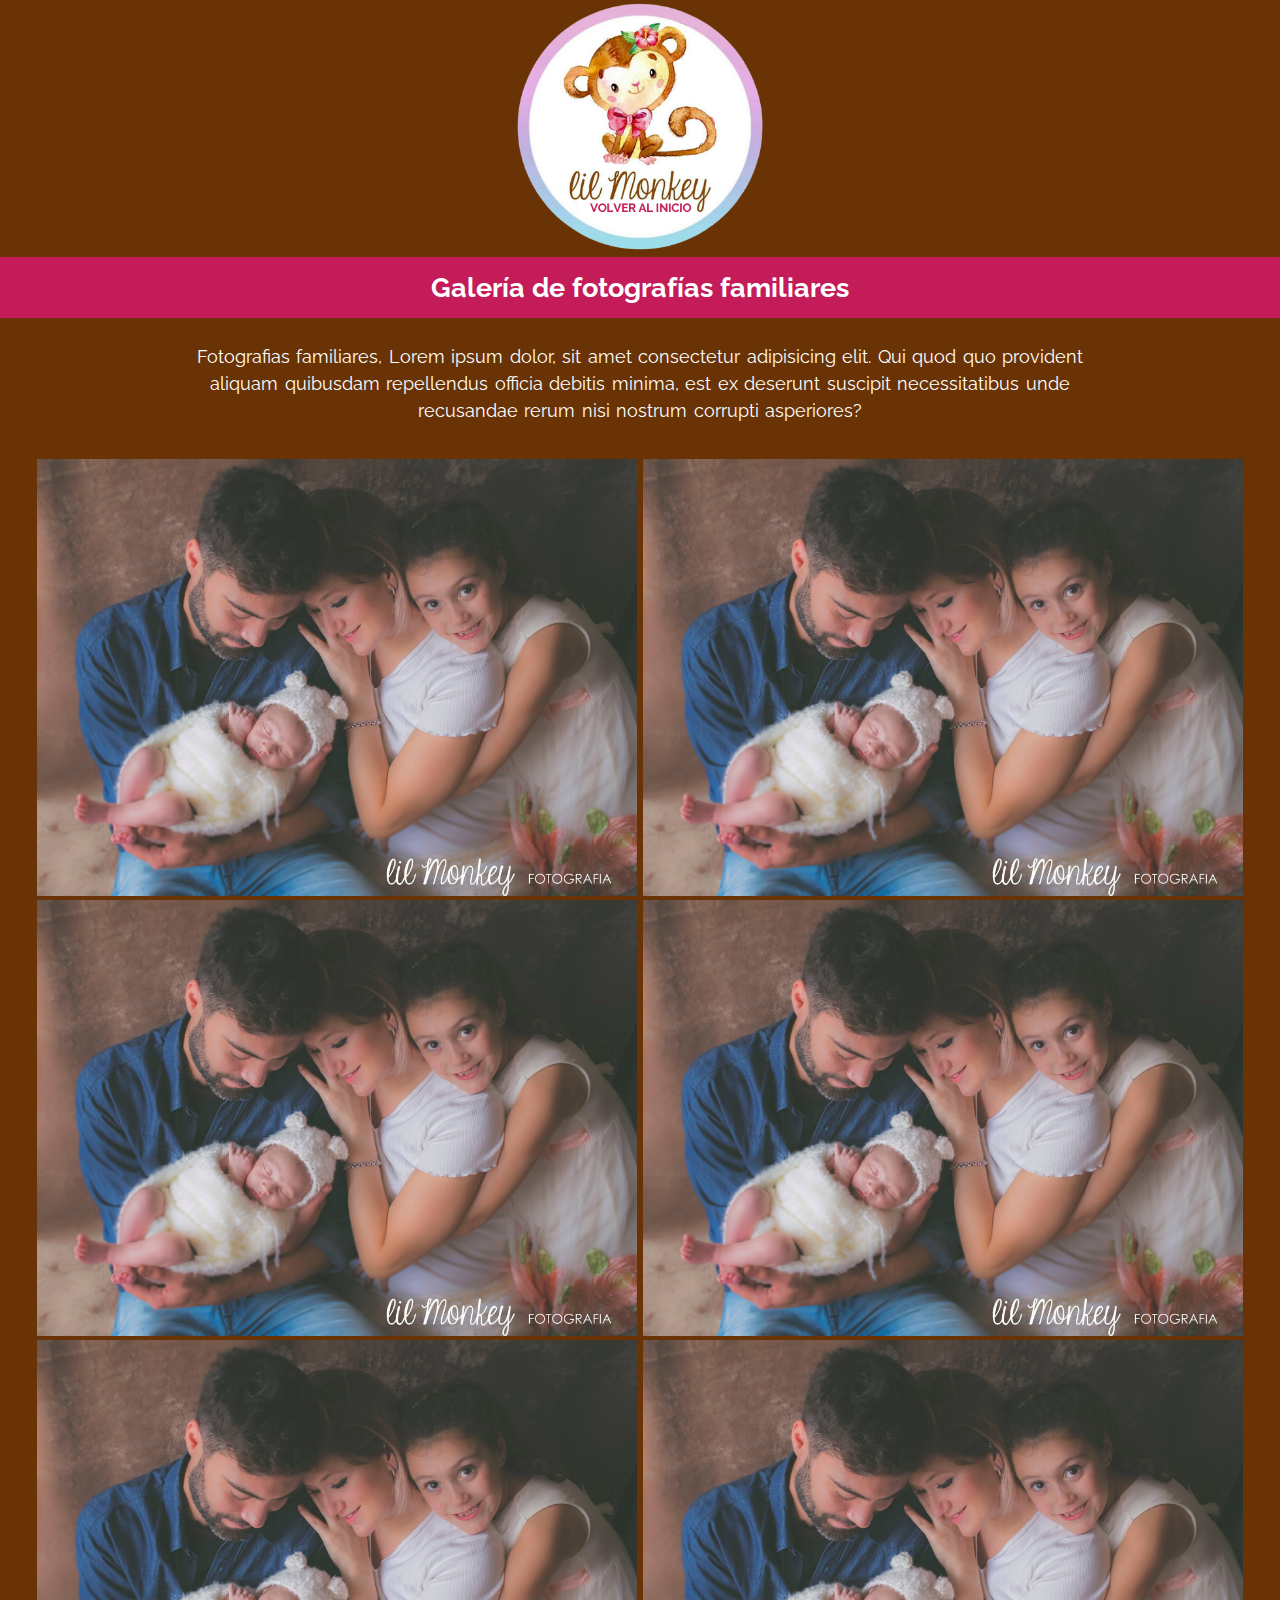
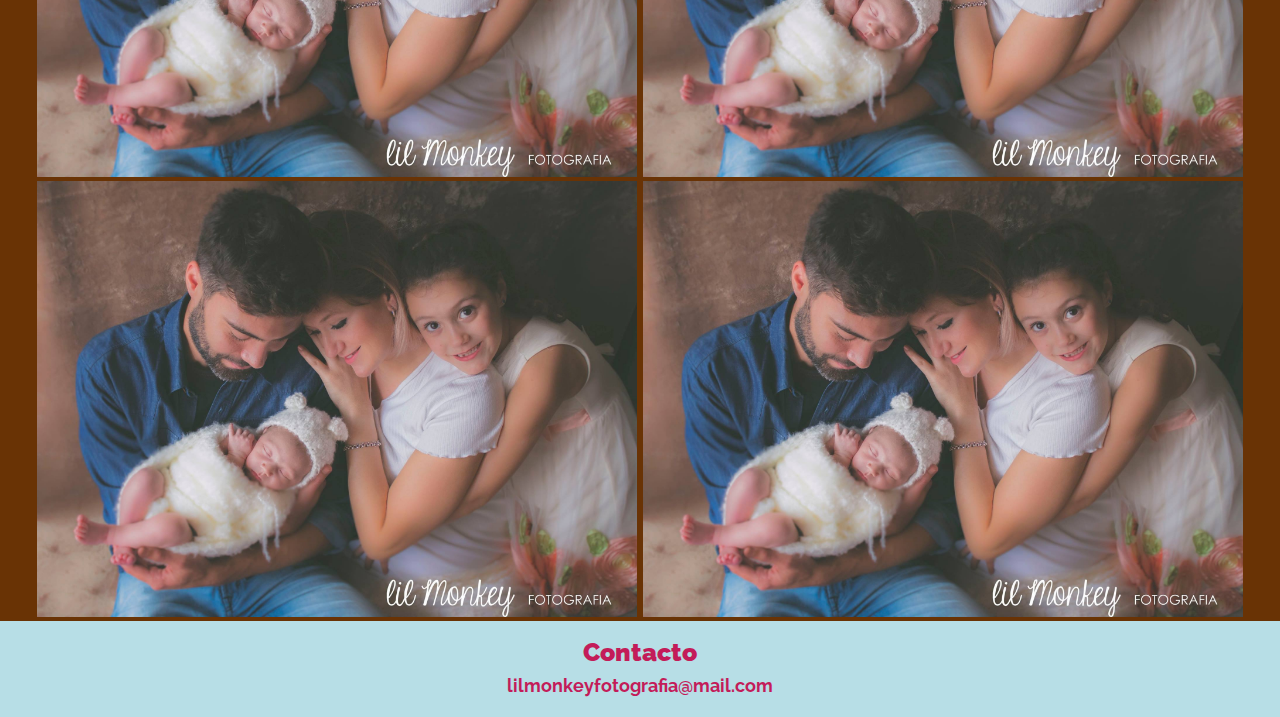
==== commit e06b9e49: "modificacion de todas las paginas" ====
--- a/Pagina/Familiares.html
+++ b/Pagina/Familiares.html
@@ -5,41 +5,47 @@
     <meta http-equiv="X-UA-Compatible" content="IE=edge">
     <meta name="viewport" content="width=device-width, initial-scale=1.0">
     <title>Fotografías familiares</title>
-        <link rel="shortcut icon" href="../Imagenes/Icono.png" type="image/x-icon">
-        <link rel="stylesheet" href="../css/Styles.css">
-        <link rel="preconnect" href="https://fonts.googleapis.com">
-        <link rel="preconnect" href="https://fonts.gstatic.com" crossorigin>
-        <link href="https://fonts.googleapis.com/css2?family=Raleway:wght@300&display=swap" rel="stylesheet">
-        <link rel="stylesheet" href="https://cdnjs.cloudflare.com/ajax/libs/font-awesome/6.1.1/css/all.min.css" integrity="sha512-KfkfwYDsLkIlwQp6LFnl8zNdLGxu9YAA1QvwINks4PhcElQSvqcyVLLD9aMhXd13uQjoXtEKNosOWaZqXgel0g==" crossorigin="anonymous" referrerpolicy="no-referrer" />
+    <link rel="shortcut icon" href="../Imagenes/Icono.png" type="image/x-icon">
+    <link rel="stylesheet" href="../css/Styles.css">
+    <link rel="preconnect" href="https://fonts.googleapis.com">
+    <link rel="preconnect" href="https://fonts.gstatic.com" crossorigin>
+    <link href="https://fonts.googleapis.com/css2?family=Raleway:wght@300&display=swap" rel="stylesheet">
+    <link rel="stylesheet" href="https://cdnjs.cloudflare.com/ajax/libs/font-awesome/6.1.1/css/all.min.css" integrity="sha512-KfkfwYDsLkIlwQp6LFnl8zNdLGxu9YAA1QvwINks4PhcElQSvqcyVLLD9aMhXd13uQjoXtEKNosOWaZqXgel0g==" crossorigin="anonymous" referrerpolicy="no-referrer" />
 </head>
 <body>
-    <!--La idea general de esta pagina es que sea solo una galería, en el caso de querer ir a otra pagina se vuelve al inicio-->
-    <header>
-        <a href="../index.html"><img src="../Imagenes/Icono.png" alt="Logo" id="LogoPaginas"></a>
-        <a class="inicioGaleria" href="../index.html">Inicio</a>
-        <h2 class="tituloGaleria">Galería de fotografías familiares</h2>
-        <br>
-    </header>
-    <main>
-        <article class="textoGaleria"> <!--Texto de presentación de la categoría-->
+<!--La idea general de esta pagina es que sea solo una galería, en el caso de querer ir a otra pagina se vuelve al inicio-->
+<header class="container-fluid row d-flex">
+    <a href="../index.html" ><img src="../Imagenes/Iconov.png" alt="Logo" id="LogoPaginas" class="w-100"></a>
+    <h2 class="col-12 tituloGaleria">Galería de fotografías familiares</h2>
+</header>
+<main>
+        <!--Texto de presentación de la categoría-->
+    <div class="container-fluid row d-flex">
+        <article class="textoGaleria col-11 justify-content-center"> 
             <p>Fotografias familiares, Lorem ipsum dolor, sit amet consectetur adipisicing elit. Qui quod quo provident aliquam quibusdam repellendus officia debitis minima, est ex deserunt suscipit necessitatibus unde recusandae rerum nisi nostrum corrupti asperiores?</p>
         </article>
-        <section><!--Galería de Fotografías Familiares-->
-            <img class="galeriaFoto" src="../Imagenes/familiares.jpg" alt="Ejemplo1">
-            <img class="galeriaFoto" src="../Imagenes/familiares.jpg" alt="Ejemplo2">
-            <img class="galeriaFoto" src="../Imagenes/familiares.jpg" alt="Ejemplo3">
-            <img class="galeriaFoto" src="../Imagenes/familiares.jpg" alt="Ejemplo4">
-            <img class="galeriaFoto" src="../Imagenes/familiares.jpg" alt="Ejemplo5">
-            <img class="galeriaFoto" src="../Imagenes/familiares.jpg" alt="Ejemplo6">
-            <img class="galeriaFoto" src="../Imagenes/familiares.jpg" alt="Ejemplo7">
-            <img class="galeriaFoto" src="../Imagenes/familiares.jpg" alt="Ejemplo8">
+    </div>
+    <!--Galería-->
+    <section class="row container-fluid"><!--Ejemplo de galería de fotografías-->
+            <img class="col-5 col-m-12 Fliares" src="../Imagenes/familiares.jpg" alt="Ejemplo1">
+            <img class="col-5 col-m-12 Fliares" src="../Imagenes/familiares.jpg" alt="Ejemplo1">
+            <img class="col-5 col-m-12 Fliares" src="../Imagenes/familiares.jpg" alt="Ejemplo3">
+            <img class="col-5 col-m-12 Fliares" src="../Imagenes/familiares.jpg" alt="Ejemplo4">
+            <img class="col-5 col-m-12 Fliares" src="../Imagenes/familiares.jpg" alt="Ejemplo5">
+            <img class="col-5 col-m-12 Fliares" src="../Imagenes/familiares.jpg" alt="Ejemplo6">
+            <img class="col-5 col-m-12 Fliares" src="../Imagenes/familiares.jpg" alt="Ejemplo7">
+            <img class="col-5 col-m-12 Fliares" src="../Imagenes/familiares.jpg" alt="Ejemplo8">
         </section>
-    </main>
-    <footer class="celeste celesteGalerias">
-        <h2 class="tituloFooter">Contacto</h2>
-        <a href="https://web.whatsapp.com/"><i class="fa-brands fa-whatsapp"></i></a>
-        <a href="https://about.instagram.com/es-la"><i class="fa-brands fa-instagram"></i></a>
-        <p><strong>lilmonkeyfotografia@mail.com</strong></p>
-    </footer>
+</main>
+<!--Footer-->
+<footer class="celeste celesteGalerias">
+    <h2 class="tituloFooter">Contacto</h2>
+    <a href="https://web.whatsapp.com/"><i class="fa-brands fa-whatsapp"></i></a>
+    <a href="https://about.instagram.com/es-la"><i class="fa-brands fa-instagram"></i></a>
+    <p><strong>lilmonkeyfotografia@mail.com </strong></p>
+</footer>
+<!--script-->
+<script src="https://cdn.jsdelivr.net/npm/@popperjs/core@2.10.2/dist/umd/popper.min.js" integrity="sha384-7+zCNj/IqJ95wo16oMtfsKbZ9ccEh31eOz1HGyDuCQ6wgnyJNSYdrPa03rtR1zdB" crossorigin="anonymous"></script>
+<script src="https://cdn.jsdelivr.net/npm/bootstrap@5.1.3/dist/js/bootstrap.min.js" integrity="sha384-QJHtvGhmr9XOIpI6YVutG+2QOK9T+ZnN4kzFN1RtK3zEFEIsxhlmWl5/YESvpZ13" crossorigin="anonymous"></script>
 </body>
 </html>--- a/css/Styles.css
+++ b/css/Styles.css
@@ -9,16 +9,13 @@
 
 /*Encabezado*/
 #Logo{
+    border-radius: 100%;
+}
+#LogoPaginas{
     width: 20%;
-    padding-top: 1px;
-    padding-bottom: 0px;
-    z-index: 2;
-    position: relative;
-    top: 64px;
-    border-radius: 100%;
-}
-.encabezadoBarra{
-    background-color: rgb(183, 222, 230);
+}
+.navbar{
+    background-color: #b7dee6;
     font-style: normal;
     font-size: 19px;
     list-style-type: none;
@@ -30,7 +27,10 @@
 }
 .encabezadoFotoPrincipal{
     width: 100%;
-    padding: none;
+    padding-bottom: 2px;
+}
+.PA{
+    width: 30%;
 }
 /*Texto "Sobre mi"*/
 article{
@@ -66,46 +66,19 @@
 #Galeria{
     background-color: rgb(195, 28, 89);
     color: white;
-    padding: 5px;
+    padding: 7px;
     margin-bottom: 50px;
 }
 .galeriaCircular{
-    display: grid;
-    width: 100%;
-    height: 900px;
     grid-template-columns: 1fr 1fr;
     grid-template-rows: 1fr 1fr;
-    row-gap: 30px;
-    align-items: center;
 }
 .fotoCircularGaleria{
     border-radius: 100%;
-    height: 370px;
-    width: 370px;
     transition: transform 1s;
 }
 .fotoCircularGaleria:hover{
     transform: scale(1.1);
-}
-.FotoPA{
-    grid-column: 1/2;
-    grid-row: 1/2;
-    margin-left: 180px;
-}
-.FotoRN{
-    grid-column: 2/3;
-    grid-row: 1/2;
-    margin-right: 180px;
-}
-.FotoF{
-    grid-column: 2/3;
-    grid-row: 2/3;
-    margin-right: 180px;
-}
-.FotoM{
-    grid-column: 1/2;
-    grid-row: 2/3;
-    margin-left: 180px;
 }
 .formulario{
     max-width: 60%;
@@ -113,6 +86,9 @@
     margin-bottom: 50px;
     background-color: rgb(183, 222, 230);
     color: rgb(0, 0, 0);
+}
+#contacto{
+    background-color: rgb(105, 51, 5);;
 }
 .contacto{
     background-color: rgb(195, 28, 89);
@@ -121,16 +97,16 @@
     font-weight: bold;
     max-width: 60%;
     margin: 0 auto;
-    margin-top: 70px;
-}
-
+    text-align: center;
+}
 /*Formato del footer*/
 .celeste{ 
     background-color: rgb(183, 222, 230);
-    padding: 25px;
+    padding: 20px;
     line-height: 33px;
     font-size: 40px;
     color: rgb(195, 28, 89);
+    text-align: center;
 }
 .celeste a:hover{
     color:rgb(105, 51, 5);
@@ -141,8 +117,31 @@
 .celeste p{
     font-size: 18px;
 }
-
+.body{
+    background-color: rgb(105, 51, 5);
+}
+.encabezado{
+    background-color: rgb(105, 51, 5);
+}
+.navbar{
+    background-color: rgb(183, 222, 230);
+    color: black;
+    padding: 15px;
+}
+.row{
+    background-color: rgb(105, 51, 5)
+}
+/*PAGINA DE INFORMACION SOBRE LA SESIÓN*/
+.infoSesion{
+    line-height:2em;
+}
 /*GALERIAS DE IMAGENES*/
+.headerGalerias{
+    background-color: rgb(105, 51, 5);
+    align-content: center;
+    align-items: center;
+    margin-bottom: 0%;
+}
 .tituloGaleria{
     text-align: center;
     font-weight: bold;
@@ -163,11 +162,8 @@
     display: flex;
 }
 .textoGaleria{
-    text-align: left;
-    margin-left: 50px;
-    width: fit-content;
-    margin-top: 20px;
-    margin-bottom: 20px;
+    background-color: rgb(105, 51, 5);
+    color: white
 }
 
 /*Galerias de Fotos*/
@@ -187,6 +183,12 @@
     transform: scale(1.05);
     transition-duration: 2s;
 }
+.Mat{
+    width: 500px;
+}
+.Fliares{
+    width: 600px;
+}
 /*Galeria de fotos de Recién Nacidos*/
 .Rn1{
     background-image: url(../Imagenes/Rn-H\ \(16\).jpg);
@@ -277,220 +279,33 @@
     color: rgb(183, 222, 230);
     margin-left: -10px;
 }
-#LogoPaginas{
-    width: 20%;
-    padding-top: 1px;
-    padding-bottom: 0px;
-    z-index: 22;
-    position: relative;
-    top: 22px;
-}
 .celesteGalerias{
     padding: 15px;
-    margin-top: 25px; 
 }
 .tituloFooter{
     font-size: 25px;
     font-weight: 900;
 }
-
-/*Galería inicio, con fotos circulares responsive para celular*/
-@media only screen and (max-width: 600px){
-    /*Encabezado*/
-    #Logo{
-        width: 25%;
-        position:relative;
-        border-radius: 100%;
-        top:-1px;
-        margin-top: 10px;
-    }
-    .encabezadoBarra{
-        background-color: rgb(183, 222, 230);
-        font-style: normal;
-        font-size: 3hv;
-        list-style-type: none;
-        display: flex;
-        padding: 20px;
-        justify-content: space-around;
-        margin-top: 5px;
-    }
-    .encabezadoFotoPrincipal{
+@media only screen and (max-width : 960px) {
+        /*Galerias de Fotos*/
+    .galeriaFotos{
+        height: 2200px;
         width: 100%;
-        padding: none;
-    }
-    /*Texto "Sobre mi"*/
-    article{
-        color: white;
-        width: 90%;
-        margin: 0 auto;
-        word-spacing: 1.5px;
-        line-height: 1.5;
-        padding-top: 25px;
-        padding-bottom: 35px;
-        font-size: 3hv;
-    }
-    .galeriaCircular{
-        display: grid;
-        width: 100%;
-        grid-template-columns: 1fr;
-        row-gap: 30px;
-        align-items: center;
-    }
-    .fotoCircularGaleria{
-        border-radius: 100%;
-        height: 300px;
-        width: 300px;
-    }
-    .FotoPA{
-        grid-row: 1/2;
-    }
-    .FotoRN{
-        grid-row: 2/3;
-    }
-    .FotoF{
-        grid-row: 3/4;
-    }
-    .FotoM{
-        grid-row: 4/5;
-    }
-    /*Formulario*/
-    .formulario{
-        max-width: 95%;
-        margin: 0 auto;
-        margin-bottom: 17px;
-        background-color: rgb(183, 222, 230);
-        color: rgb(0, 0, 0);
-    }
-    .contacto{
-        background-color: rgb(195, 28, 89);
-        color: white;
-        padding: 7px;
-        font-weight: bold;
-        max-width: 95%;
-        bottom: 20px;
-        margin-top: 450px;
-    }
-    
-    /*Formato del footer*/
-    .celeste{ 
-        background-color: rgb(183, 222, 230);
-        padding: 25px;
-        line-height: 33px;
-        font-size: 40px;
-        color: rgb(195, 28, 89);
-    }
-    .celeste a:hover{
-        color:rgb(105, 51, 5);
-    }
-    .celeste a{
-        color: rgb(195, 28, 89)
-    }
-    .celeste p{
-        font-size: 18px;
-    }
-    /*Galerias de Fotos*/
-    .tituloGaleria{
-        text-align: center;
-        font-weight: bold;
-        color: rgb(255, 255, 255);
         padding: 15px;
-        background-color: rgb(195, 28, 89);
-        font-size: 20px;
-    }
-    .inicioGaleria{
-        color: rgba(240, 248, 255, 0);
-        background-color: rgba(240, 248, 255, 0);
-    }
-    .textoGaleria{
-        text-align: left;
-        width: 90%;
-    }
-    .galeriaFotos{
-        height: 5000px;
-        display: grid;
-        grid-template-columns: 1fr;
-        gap: 5px;
+        gap: 20px;
     }
     .galeriaImg{
         border-radius: 7px;
-        box-shadow: 0 0 3px rgb(41, 20, 0);
+        box-shadow: 0 0 15px rgb(41, 20, 0);
         color: rgba(0, 0, 0, 0) ;
-        width: 500px;
-        margin: 0;
-        padding: 0;
-        box-sizing: border-box;
     }
-    /*Galeria de fotos de Recién Nacidos*/
+    .galeriaImg:hover{
+        transform: scale(1.05);
+        transition-duration: 2s;
+    }
     .Rn1{
         background-image: url(../Imagenes/Rn-H\ \(16\).jpg);
         background-size: cover;
         background-position: center;
-        grid-row: 1/2;
     }
-    .Rn2{
-        background-image: url(../Imagenes/Rn-H\ \(3\).jpg);
-        background-size: cover;
-        background-position: center;
-        grid-row: 2/3;
-    }
-    .Rn3{
-        background-image: url(../Imagenes/Rn-V\ \(1\).jpg);
-        background-size: cover;
-        background-position: center;
-        grid-row: 3/4;
-    }
-    .Rn4{
-        background-image: url(../Imagenes/Rn-H\ \(17\).jpg);
-        background-size: cover;
-        background-position: center;
-        grid-row: 4/5;
-    }
-    .Rn5{
-        background-image: url(../Imagenes/Rn-H\ \(7\).jpg);
-        background-size: cover;
-        background-position: center;
-        grid-row: 5/6;
-    }
-    .Rn6{
-        background-image: url(../Imagenes/Rn-H\ \(16\).jpg);
-        background-size: cover;
-        background-position: center;
-        grid-row: 6/7;
-    }
-    .Rn7{
-        background-image: url(../Imagenes/Rn-H\ \(8\).jpg);
-        background-size: cover;
-        background-position: center;
-        grid-row: 7/8;
-    }
-    .Rn8{
-        background-image: url(../Imagenes/Rn-H\ \(1\).jpg);
-        background-size: cover;
-        background-position: center;
-        grid-row: 8/9;
-    }
-    .Rn9{
-        background-image: url(../Imagenes/Rn-H\ \(19\).jpg);
-        background-size: cover;
-        background-position: center;
-        grid-row: 9/10;
-    }
-    .Rn10{
-        background-image: url(../Imagenes/Rn-H\ \(23\).jpg);
-        background-size: cover;
-        background-position: center;
-        grid-row: 10/11;
-    }
-    .Rn11{
-        background-image: url(../Imagenes/Rn-V\ \(6\).jpg);
-        background-size: cover;
-        background-position: center;
-        grid-row: 11/12;
-    }
-    .Rn12{
-        background-image: url(../Imagenes/Rn-H\ \(15\).jpg);
-        background-size: cover;
-        background-position: center;
-        grid-row: 12/13;
-    }
-}+    }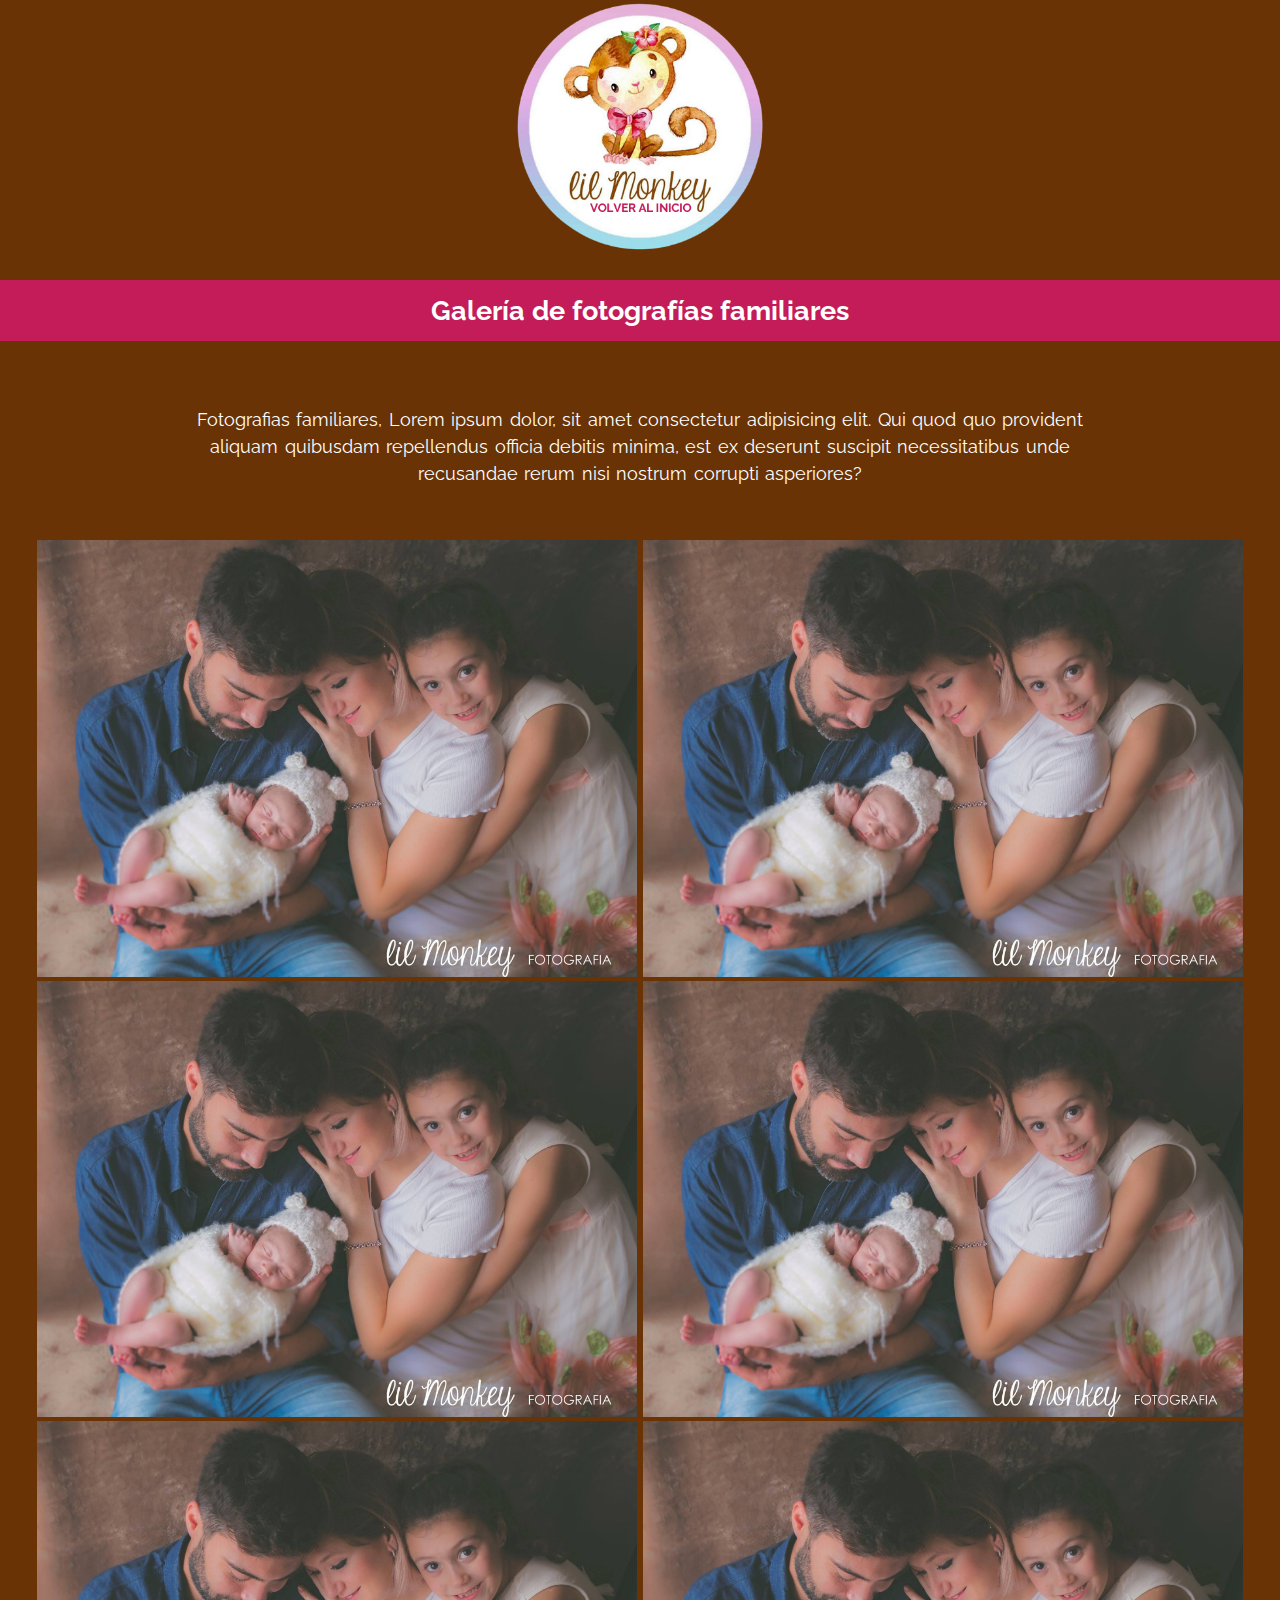
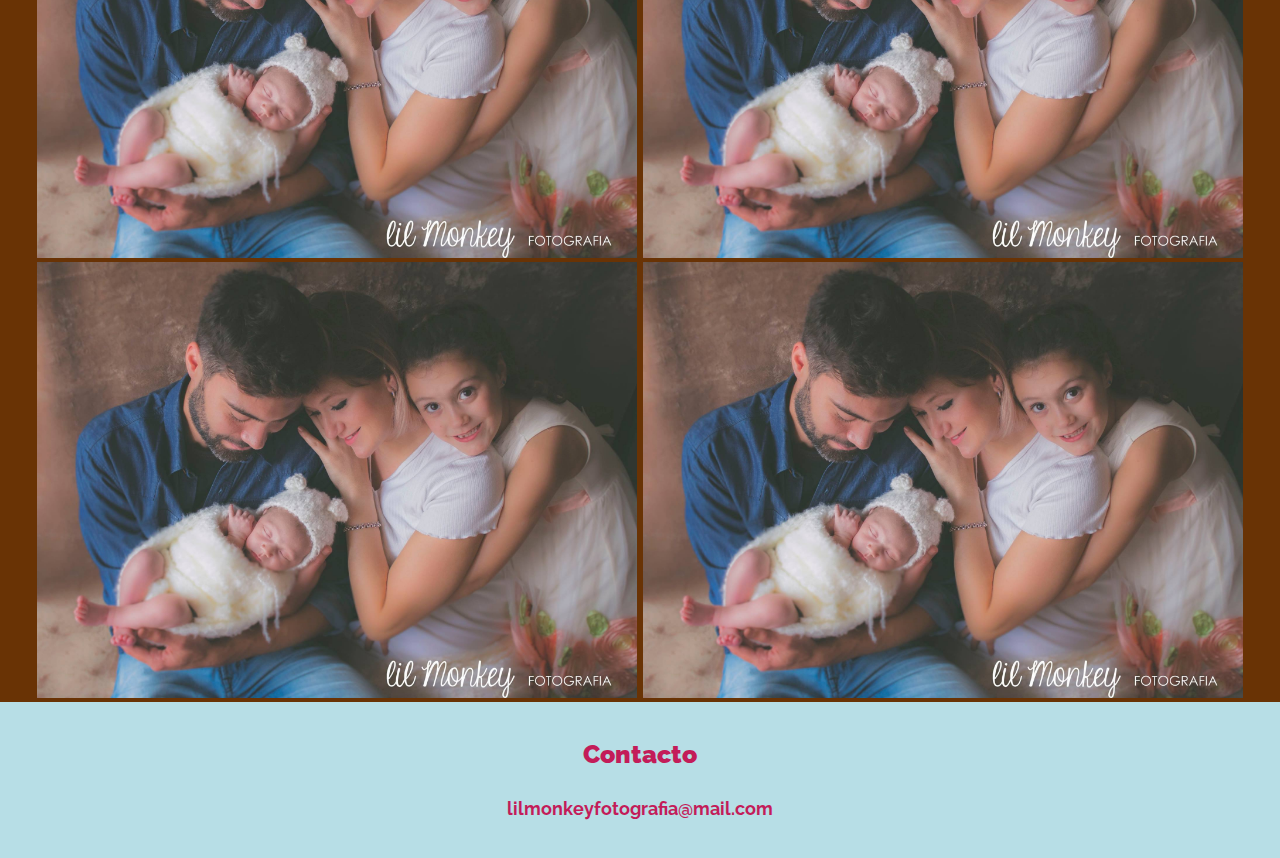
==== commit d2a9c5ba: "se agrega sass" ====
--- a/Pagina/Familiares.html
+++ b/Pagina/Familiares.html
@@ -6,7 +6,7 @@
     <meta name="viewport" content="width=device-width, initial-scale=1.0">
     <title>Fotografías familiares</title>
     <link rel="shortcut icon" href="../Imagenes/Icono.png" type="image/x-icon">
-    <link rel="stylesheet" href="../css/Styles.css">
+    <link rel="stylesheet" href="../Estilos/Styles.css">
     <link rel="preconnect" href="https://fonts.googleapis.com">
     <link rel="preconnect" href="https://fonts.gstatic.com" crossorigin>
     <link href="https://fonts.googleapis.com/css2?family=Raleway:wght@300&display=swap" rel="stylesheet">
--- a/Estilos/Styles.css
+++ b/Estilos/Styles.css
@@ -0,0 +1,362 @@
+@charset "UTF-8";
+body {
+  margin: 0;
+  padding: 0;
+  scroll-behavior: smooth;
+  box-sizing: border-box;
+}
+
+/*INDEX Y ESTILO GENERALIZADO DE LAS PAGINAS*/
+/*Encabezado*/
+#Logo {
+  border-radius: 100%;
+}
+
+#LogoPaginas {
+  width: 20%;
+}
+
+.navbar {
+  background-color: #b7dee6;
+  font-style: normal;
+  font-size: 19px;
+  list-style-type: none;
+  display: flex;
+  padding: 20px;
+  justify-content: space-around;
+  margin-top: 5px;
+  z-index: 1;
+}
+
+.encabezadoFotoPrincipal {
+  width: 100%;
+  padding-bottom: 2px;
+}
+
+.PA {
+  width: 30%;
+}
+
+/*Texto "Sobre mi"*/
+article {
+  color: white;
+  width: 70%;
+  margin: 0 auto;
+  word-spacing: 1.5px;
+  line-height: 1.5;
+  padding-top: 25px;
+  padding-bottom: 35px;
+}
+
+li a {
+  text-decoration: none;
+}
+
+a:hover {
+  color: rgb(195, 28, 89);
+}
+
+/*Formato de la main page*/
+body {
+  background-color: rgb(105, 51, 5);
+  font-family: sans-serif;
+  font-size: 18px;
+  letter-spacing: 0px;
+  word-spacing: 1px;
+  text-align: center;
+  color: rgb(255, 255, 255);
+  font-family: "Raleway", sans-serif;
+  overflow: auto;
+}
+
+/*Galería inicio, con fotos circulares*/
+#Galeria {
+  background-color: rgb(195, 28, 89);
+  color: white;
+  padding: 7px;
+  margin-bottom: 50px;
+}
+
+.galeriaCircular {
+  grid-template-columns: 1fr 1fr;
+  grid-template-rows: 1fr 1fr;
+}
+
+.fotoCircularGaleria {
+  border-radius: 100%;
+  transition: transform 1s;
+}
+
+.fotoCircularGaleria:hover {
+  transform: scale(1.1);
+}
+
+.formulario {
+  max-width: 60%;
+  margin: 0 auto;
+  margin-bottom: 50px;
+  background-color: rgb(183, 222, 230);
+  color: rgb(0, 0, 0);
+}
+
+#contacto {
+  background-color: rgb(105, 51, 5);
+}
+
+.contacto {
+  background-color: rgb(195, 28, 89);
+  color: white;
+  padding: 7px;
+  font-weight: bold;
+  max-width: 60%;
+  margin: 0 auto;
+  text-align: center;
+}
+
+/*Formato del footer*/
+.celeste {
+  background-color: rgb(183, 222, 230);
+  padding: 20px;
+  line-height: 33px;
+  font-size: 40px;
+  color: rgb(195, 28, 89);
+  text-align: center;
+}
+
+.celeste a:hover {
+  color: rgb(105, 51, 5);
+}
+
+.celeste a {
+  color: rgb(195, 28, 89);
+}
+
+.celeste p {
+  font-size: 18px;
+}
+
+.body {
+  background-color: rgb(105, 51, 5);
+}
+
+.encabezado {
+  background-color: rgb(105, 51, 5);
+}
+
+.navbar {
+  background-color: rgb(183, 222, 230);
+  color: black;
+  padding: 15px;
+}
+
+.row {
+  background-color: rgb(105, 51, 5);
+}
+
+/*PAGINA DE INFORMACION SOBRE LA SESIÓN*/
+.infoSesion {
+  line-height: 2em;
+}
+
+/*GALERIAS DE IMAGENES*/
+.headerGalerias {
+  background-color: rgb(105, 51, 5);
+  align-content: center;
+  align-items: center;
+  margin-bottom: 0%;
+}
+
+.tituloGaleria {
+  text-align: center;
+  font-weight: bold;
+  color: rgb(255, 255, 255);
+  padding: 15px;
+  background-color: rgb(195, 28, 89);
+}
+
+.inicioGaleria {
+  background-color: white;
+  color: rgb(195, 28, 89);
+  padding: 20px;
+  padding-left: 33px;
+  padding-right: 33px;
+  font-weight: 500;
+  text-decoration: none;
+  position: absolute;
+  left: 0px;
+  display: flex;
+}
+
+.textoGaleria {
+  background-color: rgb(105, 51, 5);
+  color: white;
+}
+
+/*Galerias de Fotos*/
+.galeriaFotos {
+  height: 2200px;
+  width: 100%;
+  display: grid;
+  padding: 25px;
+  gap: 20px;
+}
+
+.galeriaImg {
+  border-radius: 7px;
+  box-shadow: 0 0 15px rgb(41, 20, 0);
+  color: rgba(0, 0, 0, 0);
+}
+
+.galeriaImg:hover {
+  transform: scale(1.05);
+  transition-duration: 2s;
+}
+
+.Mat {
+  width: 500px;
+}
+
+.Fliares {
+  width: 600px;
+}
+
+/*Galeria de fotos de Recién Nacidos*/
+.Rn1 {
+  background-image: url(../Imagenes/Rn-H\ \(16\).jpg);
+  background-size: cover;
+  background-position: center;
+  grid-column: 1/3;
+  grid-row: 1/2;
+}
+
+.Rn2 {
+  background-image: url(../Imagenes/Rn-H\ \(3\).jpg);
+  background-size: cover;
+  background-position: center;
+  grid-column: 3/4;
+  grid-row: 1/2;
+}
+
+.Rn3 {
+  background-image: url(../Imagenes/Rn-V\ \(1\).jpg);
+  background-size: cover;
+  background-position: center;
+  grid-column: 1/2;
+  grid-row: 2/4;
+}
+
+.Rn4 {
+  background-image: url(../Imagenes/Rn-H\ \(17\).jpg);
+  background-size: cover;
+  background-position: center;
+  grid-column: 2/4;
+  grid-row: 2/3;
+}
+
+.Rn5 {
+  background-image: url(../Imagenes/Rn-H\ \(7\).jpg);
+  background-size: cover;
+  background-position: center;
+  grid-column: 2/3;
+  grid-row: 3/4;
+}
+
+.Rn6 {
+  background-image: url(../Imagenes/Rn-H\ \(16\).jpg);
+  background-size: cover;
+  background-position: center;
+  grid-column: 3/4;
+  grid-row: 3/4;
+}
+
+.Rn7 {
+  background-image: url(../Imagenes/Rn-H\ \(8\).jpg);
+  background-size: cover;
+  background-position: center;
+  grid-column: 1/3;
+  grid-row: 4/5;
+}
+
+.Rn8 {
+  background-image: url(../Imagenes/Rn-H\ \(1\).jpg);
+  background-size: cover;
+  background-position: center;
+  grid-column: 3/4;
+  grid-row: 4/5;
+}
+
+.Rn9 {
+  background-image: url(../Imagenes/Rn-H\ \(19\).jpg);
+  background-size: cover;
+  background-position: center;
+  grid-column: 1/2;
+  grid-row: 5/6;
+}
+
+.Rn10 {
+  background-image: url(../Imagenes/Rn-H\ \(23\).jpg);
+  background-size: cover;
+  background-position: center;
+  grid-column: 2/3;
+  grid-row: 5/6;
+}
+
+.Rn11 {
+  background-image: url(../Imagenes/Rn-V\ \(6\).jpg);
+  background-size: cover;
+  background-position: center;
+  grid-column: 3/4;
+  grid-row: 5/7;
+}
+
+.Rn12 {
+  background-image: url(../Imagenes/Rn-H\ \(15\).jpg);
+  background-size: cover;
+  background-position: center;
+  grid-column: 1/3;
+  grid-row: 6/7;
+}
+
+h3 {
+  font-style: italic;
+  color: rgb(183, 222, 230);
+  margin-left: -10px;
+}
+
+.celesteGalerias {
+  padding: 15px;
+}
+
+.tituloFooter {
+  font-size: 25px;
+  font-weight: 900;
+}
+
+@media only screen and (max-width: 960px) {
+  /*Galerias de Fotos*/
+  .galeriaFotos {
+    height: 2200px;
+    width: 100%;
+    padding: 15px;
+    gap: 20px;
+  }
+
+  .galeriaImg {
+    border-radius: 7px;
+    box-shadow: 0 0 15px rgb(41, 20, 0);
+    color: rgba(0, 0, 0, 0);
+  }
+
+  .galeriaImg:hover {
+    transform: scale(1.05);
+    transition-duration: 2s;
+  }
+
+  .Rn1 {
+    background-image: url(../Imagenes/Rn-H\ \(16\).jpg);
+    background-size: cover;
+    background-position: center;
+  }
+}
+
+/*# sourceMappingURL=Styles.css.map */
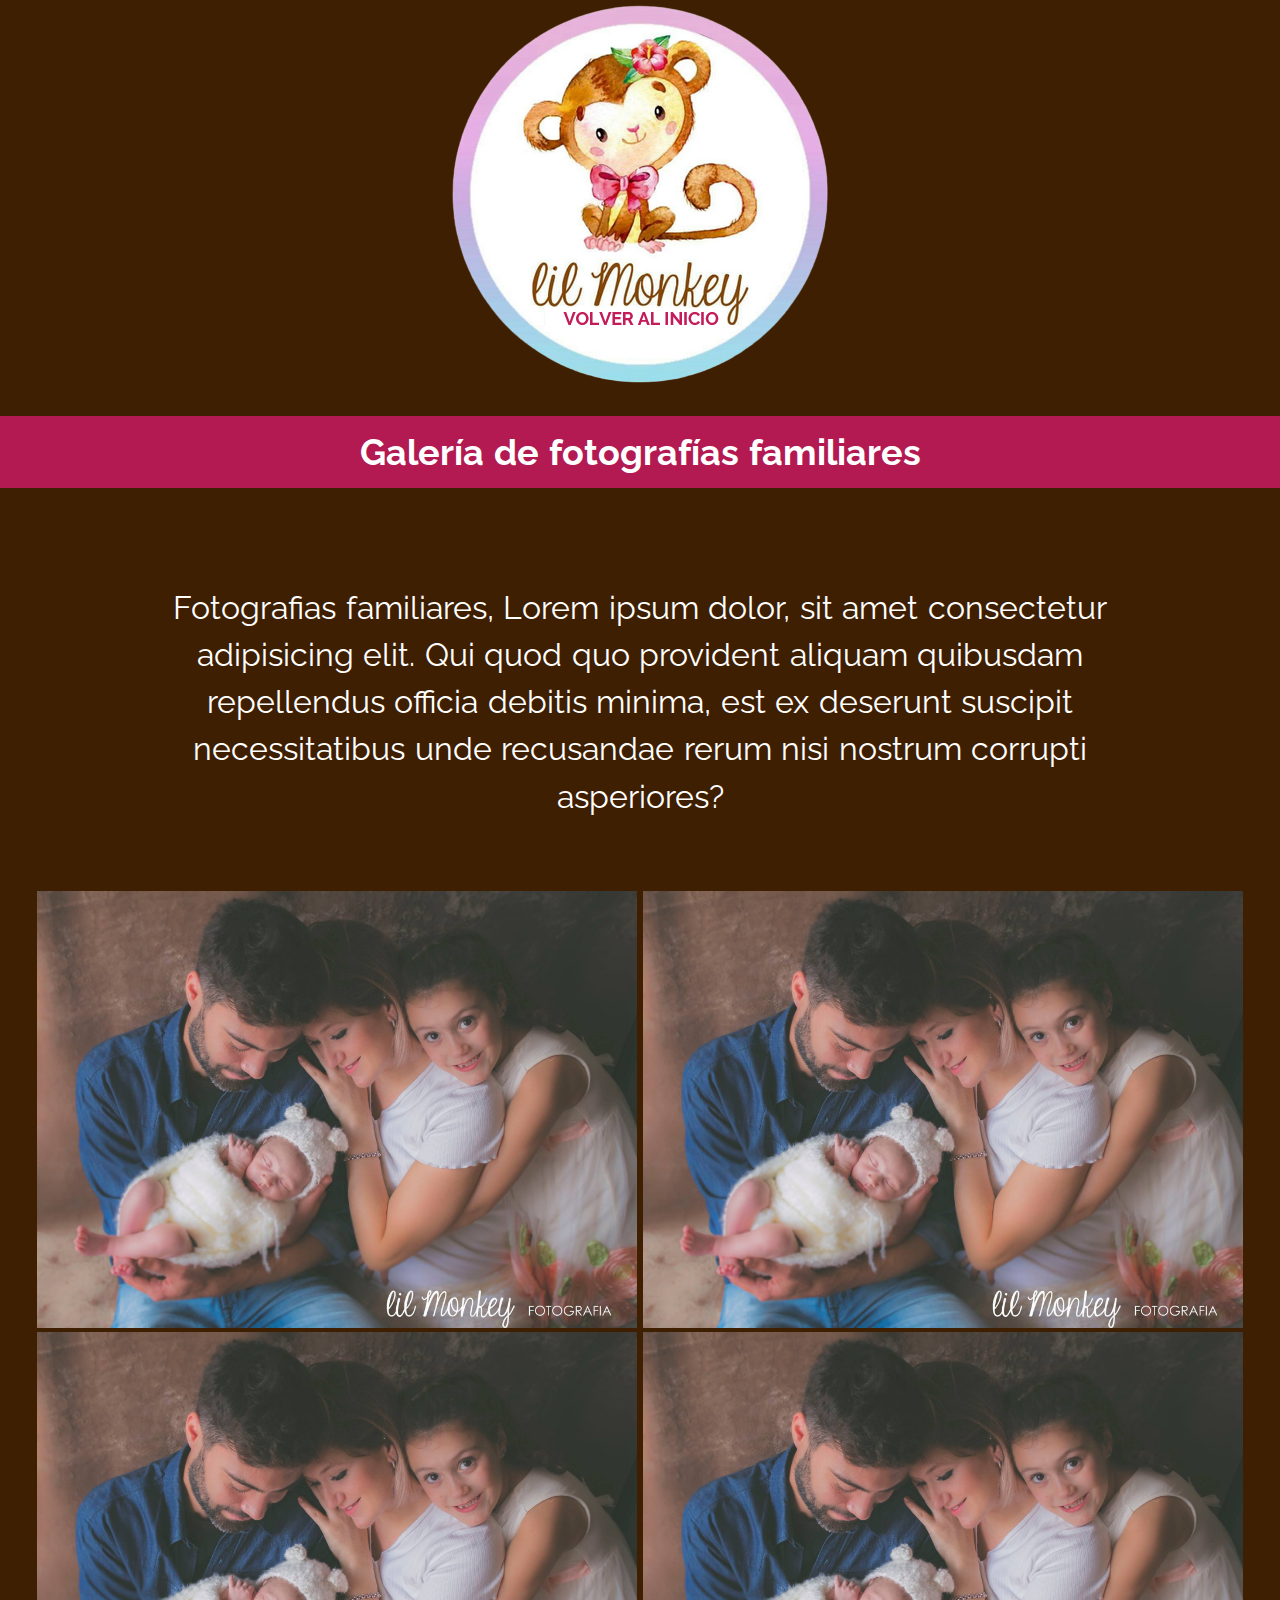
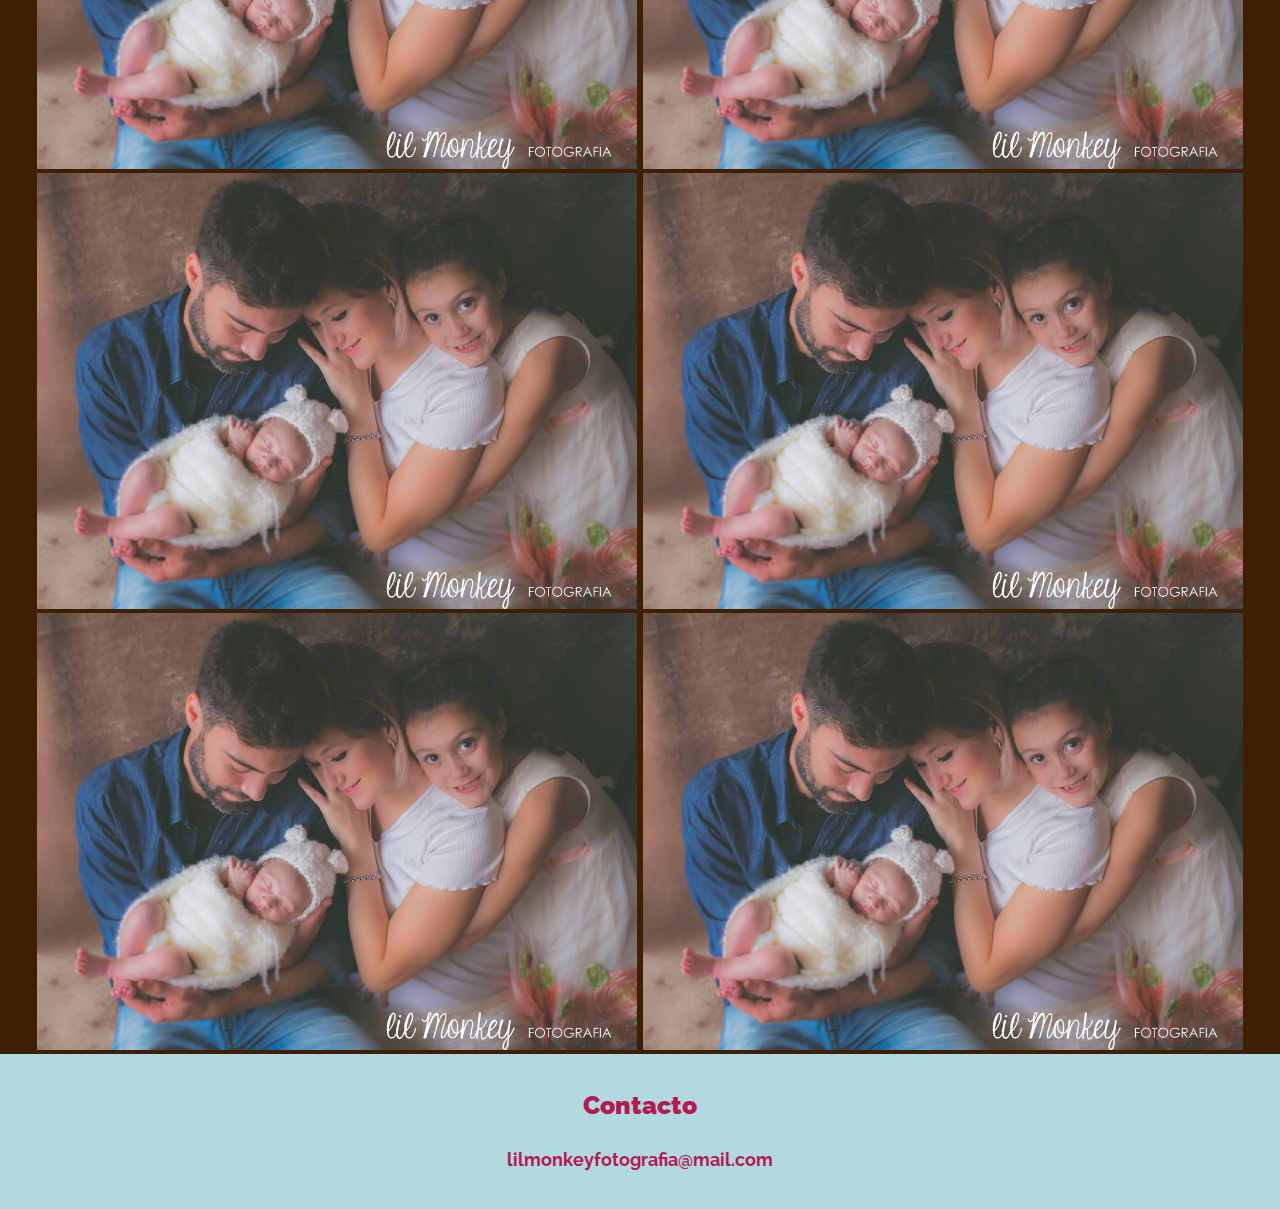
==== commit 95bfe84d: "se quitan cosas no necesarias" ====
--- a/Pagina/Familiares.html
+++ b/Pagina/Familiares.html
@@ -11,12 +11,13 @@
     <link rel="preconnect" href="https://fonts.gstatic.com" crossorigin>
     <link href="https://fonts.googleapis.com/css2?family=Raleway:wght@300&display=swap" rel="stylesheet">
     <link rel="stylesheet" href="https://cdnjs.cloudflare.com/ajax/libs/font-awesome/6.1.1/css/all.min.css" integrity="sha512-KfkfwYDsLkIlwQp6LFnl8zNdLGxu9YAA1QvwINks4PhcElQSvqcyVLLD9aMhXd13uQjoXtEKNosOWaZqXgel0g==" crossorigin="anonymous" referrerpolicy="no-referrer" />
+    <link rel="stylesheet" href="../Estilos/Styles.css">
 </head>
 <body>
 <!--La idea general de esta pagina es que sea solo una galería, en el caso de querer ir a otra pagina se vuelve al inicio-->
 <header class="container-fluid row d-flex">
     <a href="../index.html" ><img src="../Imagenes/Iconov.png" alt="Logo" id="LogoPaginas" class="w-100"></a>
-    <h2 class="col-12 tituloGaleria">Galería de fotografías familiares</h2>
+    <h1 class="col-12 tituloGaleria">Galería de fotografías familiares</h1>
 </header>
 <main>
         <!--Texto de presentación de la categoría-->
--- a/Estilos/Styles.css
+++ b/Estilos/Styles.css
@@ -1,4 +1,5 @@
 @charset "UTF-8";
+/*Reseteo*/
 body {
   margin: 0;
   padding: 0;
@@ -12,14 +13,10 @@
   border-radius: 100%;
 }
 
-#LogoPaginas {
-  width: 20%;
-}
-
 .navbar {
-  background-color: #b7dee6;
+  background-color: rgb(178, 217, 224);
   font-style: normal;
-  font-size: 19px;
+  font-size: 20px;
   list-style-type: none;
   display: flex;
   padding: 20px;
@@ -40,12 +37,13 @@
 /*Texto "Sobre mi"*/
 article {
   color: white;
-  width: 70%;
+  width: 80%;
   margin: 0 auto;
   word-spacing: 1.5px;
   line-height: 1.5;
-  padding-top: 25px;
-  padding-bottom: 35px;
+  padding-top: 40px;
+  padding-bottom: 40px;
+  font-size: 3.5vh;
 }
 
 li a {
@@ -53,12 +51,12 @@
 }
 
 a:hover {
-  color: rgb(195, 28, 89);
+  color: rgb(179, 26, 82);
 }
 
 /*Formato de la main page*/
 body {
-  background-color: rgb(105, 51, 5);
+  background-color: rgb(63, 31, 1);
   font-family: sans-serif;
   font-size: 18px;
   letter-spacing: 0px;
@@ -71,7 +69,7 @@
 
 /*Galería inicio, con fotos circulares*/
 #Galeria {
-  background-color: rgb(195, 28, 89);
+  background-color: rgb(179, 26, 82);
   color: white;
   padding: 7px;
   margin-bottom: 50px;
@@ -95,40 +93,41 @@
   max-width: 60%;
   margin: 0 auto;
   margin-bottom: 50px;
-  background-color: rgb(183, 222, 230);
+  background-color: rgb(178, 217, 224);
   color: rgb(0, 0, 0);
 }
 
 #contacto {
-  background-color: rgb(105, 51, 5);
+  background-color: rgb(63, 31, 1);
 }
 
 .contacto {
-  background-color: rgb(195, 28, 89);
+  background-color: rgb(179, 26, 82);
   color: white;
   padding: 7px;
   font-weight: bold;
   max-width: 60%;
   margin: 0 auto;
   text-align: center;
+  margin-top: 70px;
 }
 
 /*Formato del footer*/
 .celeste {
-  background-color: rgb(183, 222, 230);
+  background-color: rgb(178, 217, 224);
   padding: 20px;
   line-height: 33px;
   font-size: 40px;
-  color: rgb(195, 28, 89);
+  color: rgb(179, 26, 82);
   text-align: center;
 }
 
 .celeste a:hover {
-  color: rgb(105, 51, 5);
+  color: rgb(63, 31, 1);
 }
 
 .celeste a {
-  color: rgb(195, 28, 89);
+  color: rgb(179, 26, 82);
 }
 
 .celeste p {
@@ -136,21 +135,21 @@
 }
 
 .body {
-  background-color: rgb(105, 51, 5);
+  background-color: rgb(63, 31, 1);
 }
 
 .encabezado {
-  background-color: rgb(105, 51, 5);
+  background-color: rgb(63, 31, 1);
 }
 
 .navbar {
-  background-color: rgb(183, 222, 230);
+  background-color: rgb(178, 217, 224);
   color: black;
   padding: 15px;
 }
 
 .row {
-  background-color: rgb(105, 51, 5);
+  background-color: rgb(63, 31, 1);
 }
 
 /*PAGINA DE INFORMACION SOBRE LA SESIÓN*/
@@ -160,7 +159,7 @@
 
 /*GALERIAS DE IMAGENES*/
 .headerGalerias {
-  background-color: rgb(105, 51, 5);
+  background-color: rgb(63, 31, 1);
   align-content: center;
   align-items: center;
   margin-bottom: 0%;
@@ -171,12 +170,12 @@
   font-weight: bold;
   color: rgb(255, 255, 255);
   padding: 15px;
-  background-color: rgb(195, 28, 89);
+  background-color: rgb(179, 26, 82);
 }
 
 .inicioGaleria {
   background-color: white;
-  color: rgb(195, 28, 89);
+  color: rgb(179, 26, 82);
   padding: 20px;
   padding-left: 33px;
   padding-right: 33px;
@@ -188,7 +187,7 @@
 }
 
 .textoGaleria {
-  background-color: rgb(105, 51, 5);
+  background-color: rgb(63, 31, 1);
   color: white;
 }
 
@@ -319,7 +318,7 @@
 
 h3 {
   font-style: italic;
-  color: rgb(183, 222, 230);
+  color: rgb(178, 217, 224);
   margin-left: -10px;
 }
 
@@ -332,31 +331,27 @@
   font-weight: 900;
 }
 
-@media only screen and (max-width: 960px) {
-  /*Galerias de Fotos*/
-  .galeriaFotos {
-    height: 2200px;
-    width: 100%;
-    padding: 15px;
-    gap: 20px;
-  }
-
-  .galeriaImg {
-    border-radius: 7px;
-    box-shadow: 0 0 15px rgb(41, 20, 0);
-    color: rgba(0, 0, 0, 0);
-  }
-
-  .galeriaImg:hover {
-    transform: scale(1.05);
-    transition-duration: 2s;
-  }
-
-  .Rn1 {
-    background-image: url(../Imagenes/Rn-H\ \(16\).jpg);
-    background-size: cover;
-    background-position: center;
-  }
+/*Galerias de Fotos*/
+.galeriaFotos {
+  height: 2200px;
+  width: 100%;
+  padding: 15px;
+  gap: 20px;
+}
+
+.galeriaImg {
+  border-radius: 7px;
+  box-shadow: 0 0 15px rgb(41, 20, 0);
+  color: rgba(0, 0, 0, 0);
+}
+.galeriaImg .galeriaImg:hover {
+  transform: scale(1.05);
+  transition-duration: 2s;
+}
+.galeriaImg .Rn1 {
+  background-image: url(../Imagenes/Rn-H\ \(16\).jpg);
+  background-size: cover;
+  background-position: center;
 }
 
 /*# sourceMappingURL=Styles.css.map */
--- a/Estilos/Styles.css
+++ b/Estilos/Styles.css
@@ -1,4 +1,5 @@
 @charset "UTF-8";
+/*Reseteo*/
 body {
   margin: 0;
   padding: 0;
@@ -12,14 +13,10 @@
   border-radius: 100%;
 }
 
-#LogoPaginas {
-  width: 20%;
-}
-
 .navbar {
-  background-color: #b7dee6;
+  background-color: rgb(178, 217, 224);
   font-style: normal;
-  font-size: 19px;
+  font-size: 20px;
   list-style-type: none;
   display: flex;
   padding: 20px;
@@ -40,12 +37,13 @@
 /*Texto "Sobre mi"*/
 article {
   color: white;
-  width: 70%;
+  width: 80%;
   margin: 0 auto;
   word-spacing: 1.5px;
   line-height: 1.5;
-  padding-top: 25px;
-  padding-bottom: 35px;
+  padding-top: 40px;
+  padding-bottom: 40px;
+  font-size: 3.5vh;
 }
 
 li a {
@@ -53,12 +51,12 @@
 }
 
 a:hover {
-  color: rgb(195, 28, 89);
+  color: rgb(179, 26, 82);
 }
 
 /*Formato de la main page*/
 body {
-  background-color: rgb(105, 51, 5);
+  background-color: rgb(63, 31, 1);
   font-family: sans-serif;
   font-size: 18px;
   letter-spacing: 0px;
@@ -71,7 +69,7 @@
 
 /*Galería inicio, con fotos circulares*/
 #Galeria {
-  background-color: rgb(195, 28, 89);
+  background-color: rgb(179, 26, 82);
   color: white;
   padding: 7px;
   margin-bottom: 50px;
@@ -95,40 +93,41 @@
   max-width: 60%;
   margin: 0 auto;
   margin-bottom: 50px;
-  background-color: rgb(183, 222, 230);
+  background-color: rgb(178, 217, 224);
   color: rgb(0, 0, 0);
 }
 
 #contacto {
-  background-color: rgb(105, 51, 5);
+  background-color: rgb(63, 31, 1);
 }
 
 .contacto {
-  background-color: rgb(195, 28, 89);
+  background-color: rgb(179, 26, 82);
   color: white;
   padding: 7px;
   font-weight: bold;
   max-width: 60%;
   margin: 0 auto;
   text-align: center;
+  margin-top: 70px;
 }
 
 /*Formato del footer*/
 .celeste {
-  background-color: rgb(183, 222, 230);
+  background-color: rgb(178, 217, 224);
   padding: 20px;
   line-height: 33px;
   font-size: 40px;
-  color: rgb(195, 28, 89);
+  color: rgb(179, 26, 82);
   text-align: center;
 }
 
 .celeste a:hover {
-  color: rgb(105, 51, 5);
+  color: rgb(63, 31, 1);
 }
 
 .celeste a {
-  color: rgb(195, 28, 89);
+  color: rgb(179, 26, 82);
 }
 
 .celeste p {
@@ -136,21 +135,21 @@
 }
 
 .body {
-  background-color: rgb(105, 51, 5);
+  background-color: rgb(63, 31, 1);
 }
 
 .encabezado {
-  background-color: rgb(105, 51, 5);
+  background-color: rgb(63, 31, 1);
 }
 
 .navbar {
-  background-color: rgb(183, 222, 230);
+  background-color: rgb(178, 217, 224);
   color: black;
   padding: 15px;
 }
 
 .row {
-  background-color: rgb(105, 51, 5);
+  background-color: rgb(63, 31, 1);
 }
 
 /*PAGINA DE INFORMACION SOBRE LA SESIÓN*/
@@ -160,7 +159,7 @@
 
 /*GALERIAS DE IMAGENES*/
 .headerGalerias {
-  background-color: rgb(105, 51, 5);
+  background-color: rgb(63, 31, 1);
   align-content: center;
   align-items: center;
   margin-bottom: 0%;
@@ -171,12 +170,12 @@
   font-weight: bold;
   color: rgb(255, 255, 255);
   padding: 15px;
-  background-color: rgb(195, 28, 89);
+  background-color: rgb(179, 26, 82);
 }
 
 .inicioGaleria {
   background-color: white;
-  color: rgb(195, 28, 89);
+  color: rgb(179, 26, 82);
   padding: 20px;
   padding-left: 33px;
   padding-right: 33px;
@@ -188,7 +187,7 @@
 }
 
 .textoGaleria {
-  background-color: rgb(105, 51, 5);
+  background-color: rgb(63, 31, 1);
   color: white;
 }
 
@@ -319,7 +318,7 @@
 
 h3 {
   font-style: italic;
-  color: rgb(183, 222, 230);
+  color: rgb(178, 217, 224);
   margin-left: -10px;
 }
 
@@ -332,31 +331,27 @@
   font-weight: 900;
 }
 
-@media only screen and (max-width: 960px) {
-  /*Galerias de Fotos*/
-  .galeriaFotos {
-    height: 2200px;
-    width: 100%;
-    padding: 15px;
-    gap: 20px;
-  }
-
-  .galeriaImg {
-    border-radius: 7px;
-    box-shadow: 0 0 15px rgb(41, 20, 0);
-    color: rgba(0, 0, 0, 0);
-  }
-
-  .galeriaImg:hover {
-    transform: scale(1.05);
-    transition-duration: 2s;
-  }
-
-  .Rn1 {
-    background-image: url(../Imagenes/Rn-H\ \(16\).jpg);
-    background-size: cover;
-    background-position: center;
-  }
+/*Galerias de Fotos*/
+.galeriaFotos {
+  height: 2200px;
+  width: 100%;
+  padding: 15px;
+  gap: 20px;
+}
+
+.galeriaImg {
+  border-radius: 7px;
+  box-shadow: 0 0 15px rgb(41, 20, 0);
+  color: rgba(0, 0, 0, 0);
+}
+.galeriaImg .galeriaImg:hover {
+  transform: scale(1.05);
+  transition-duration: 2s;
+}
+.galeriaImg .Rn1 {
+  background-image: url(../Imagenes/Rn-H\ \(16\).jpg);
+  background-size: cover;
+  background-position: center;
 }
 
 /*# sourceMappingURL=Styles.css.map */
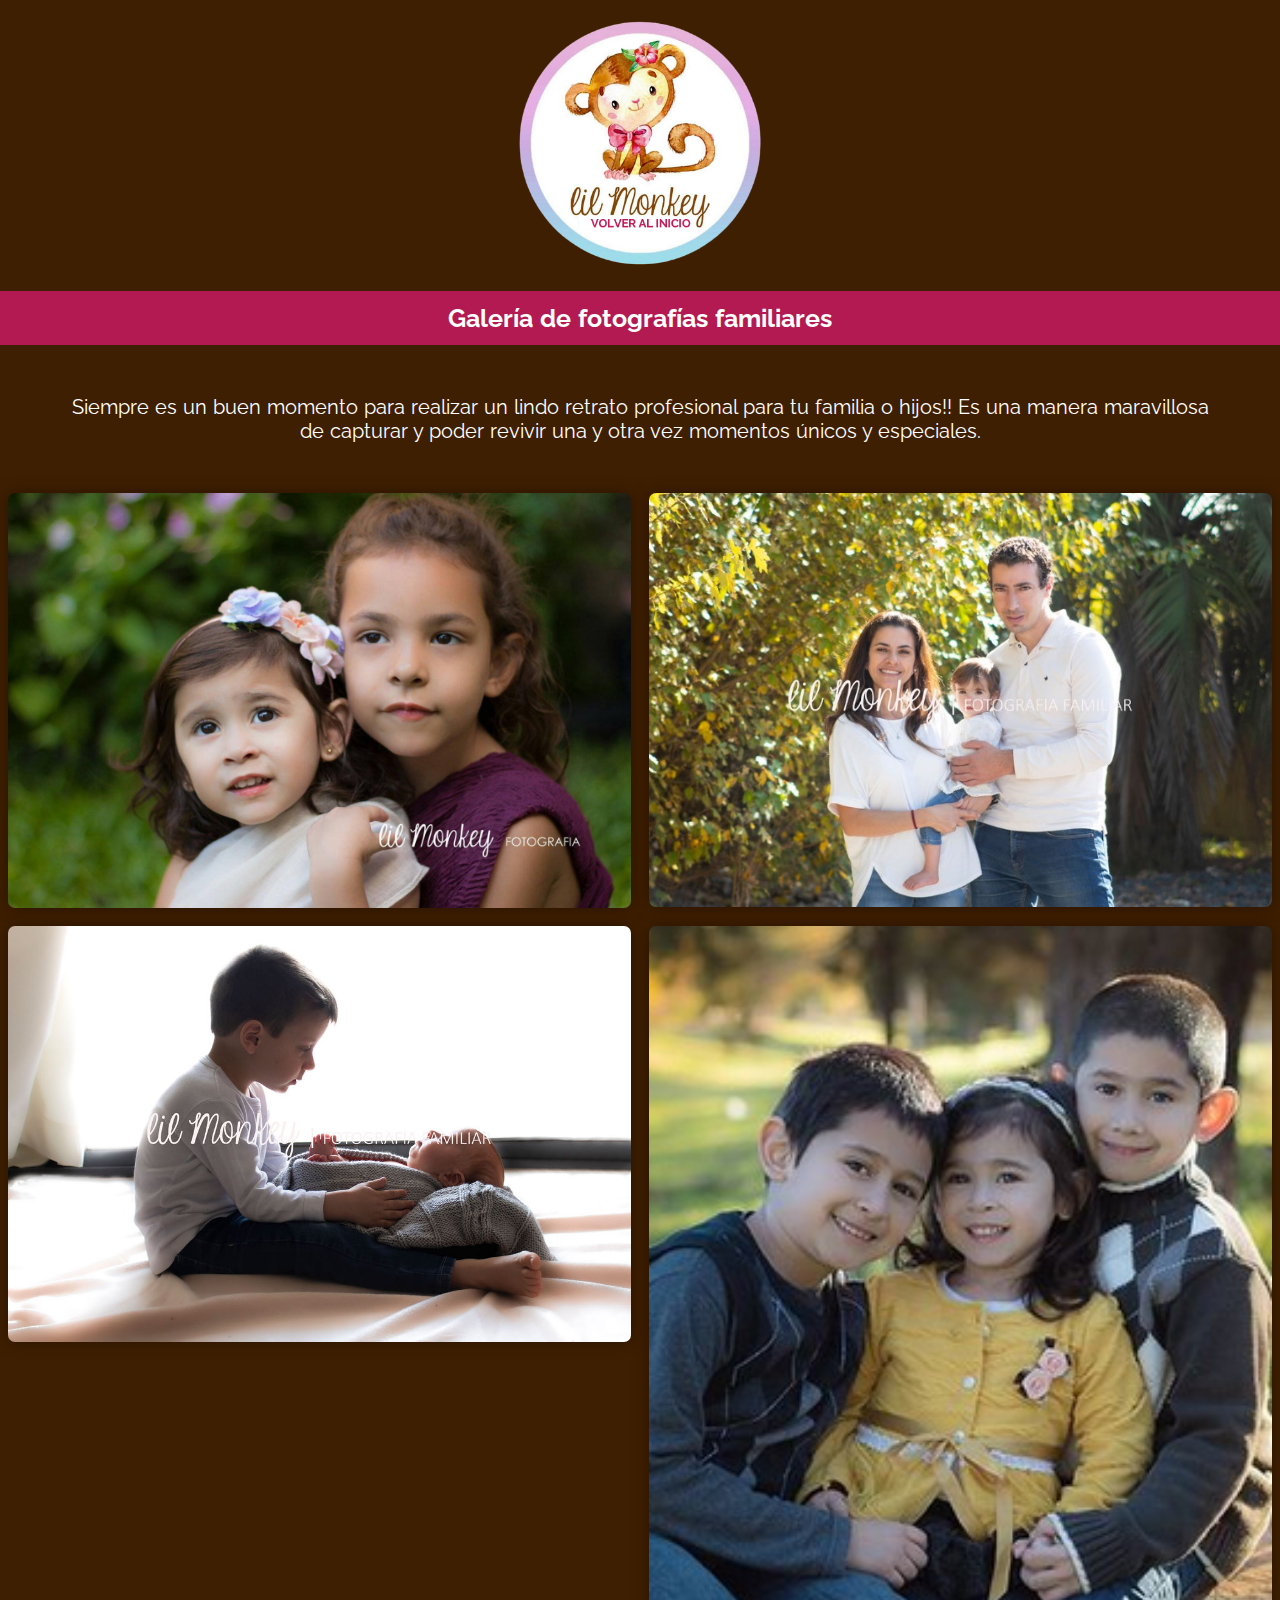
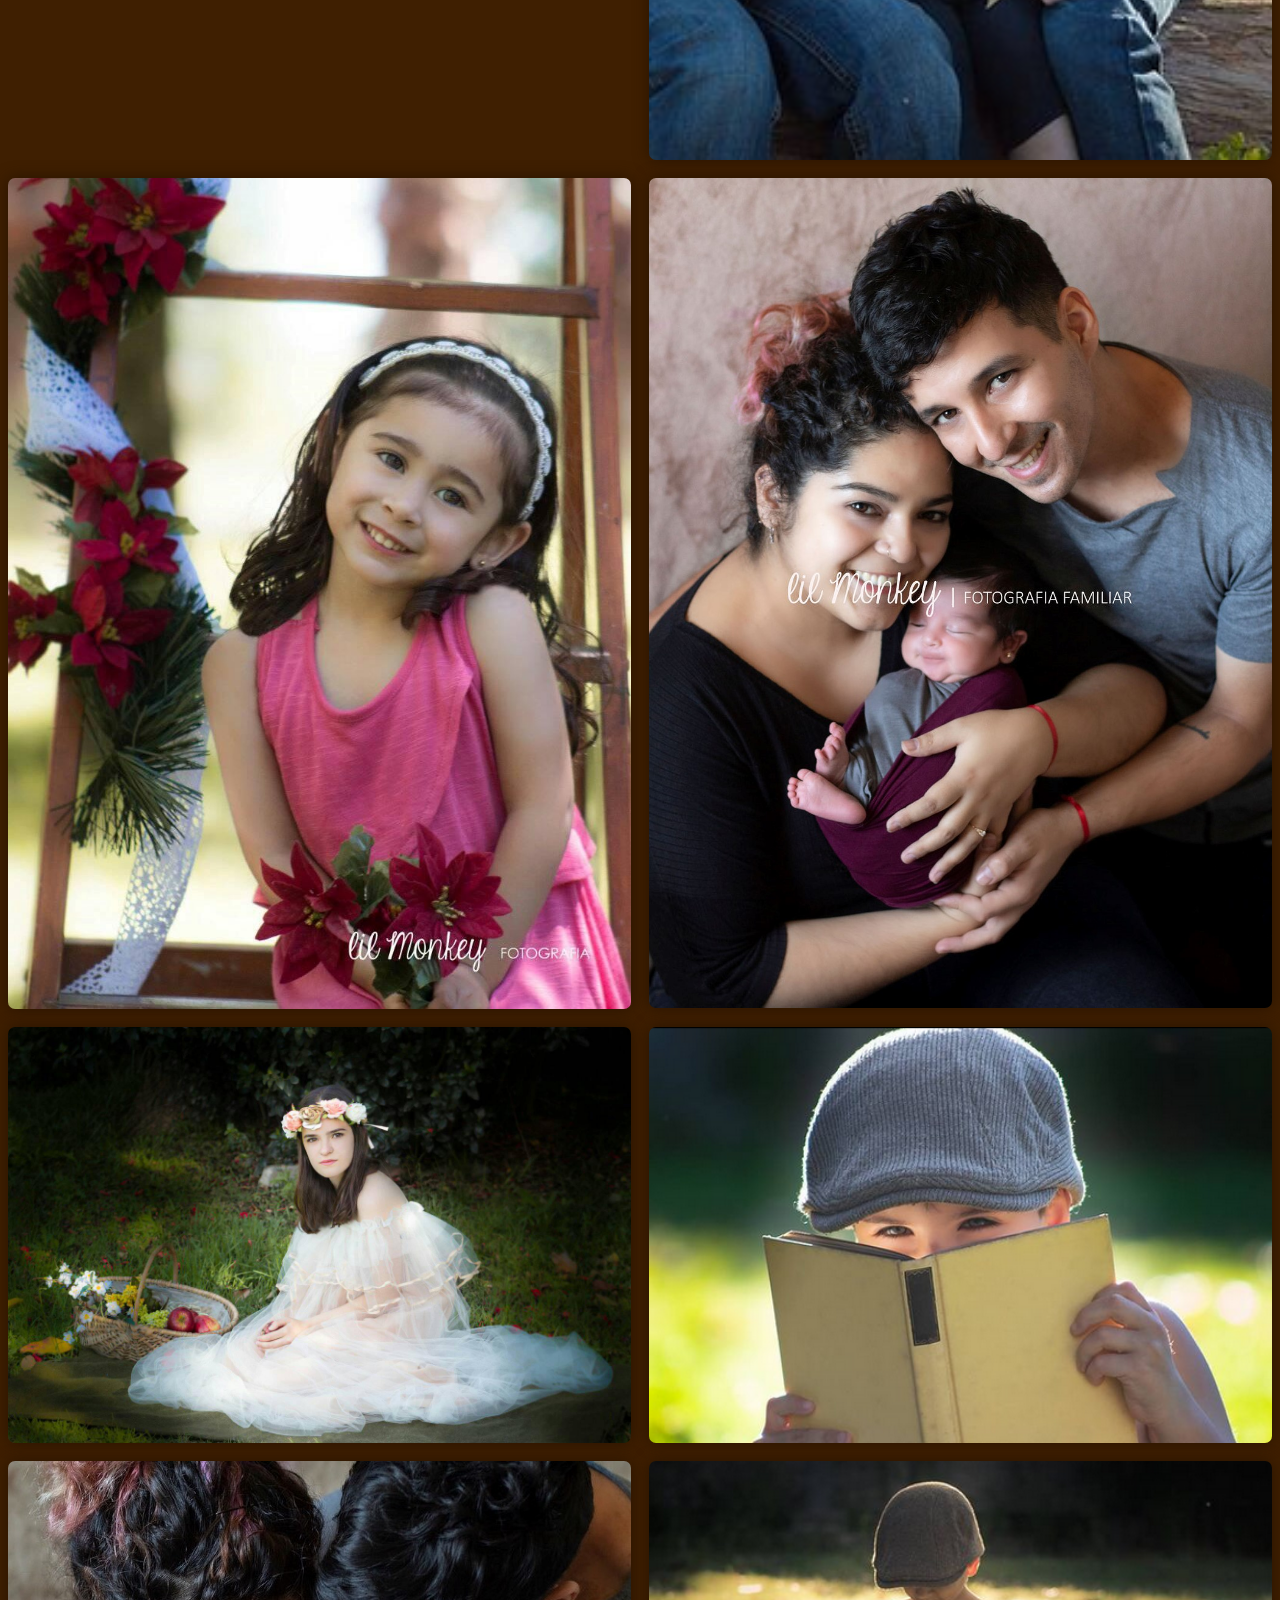
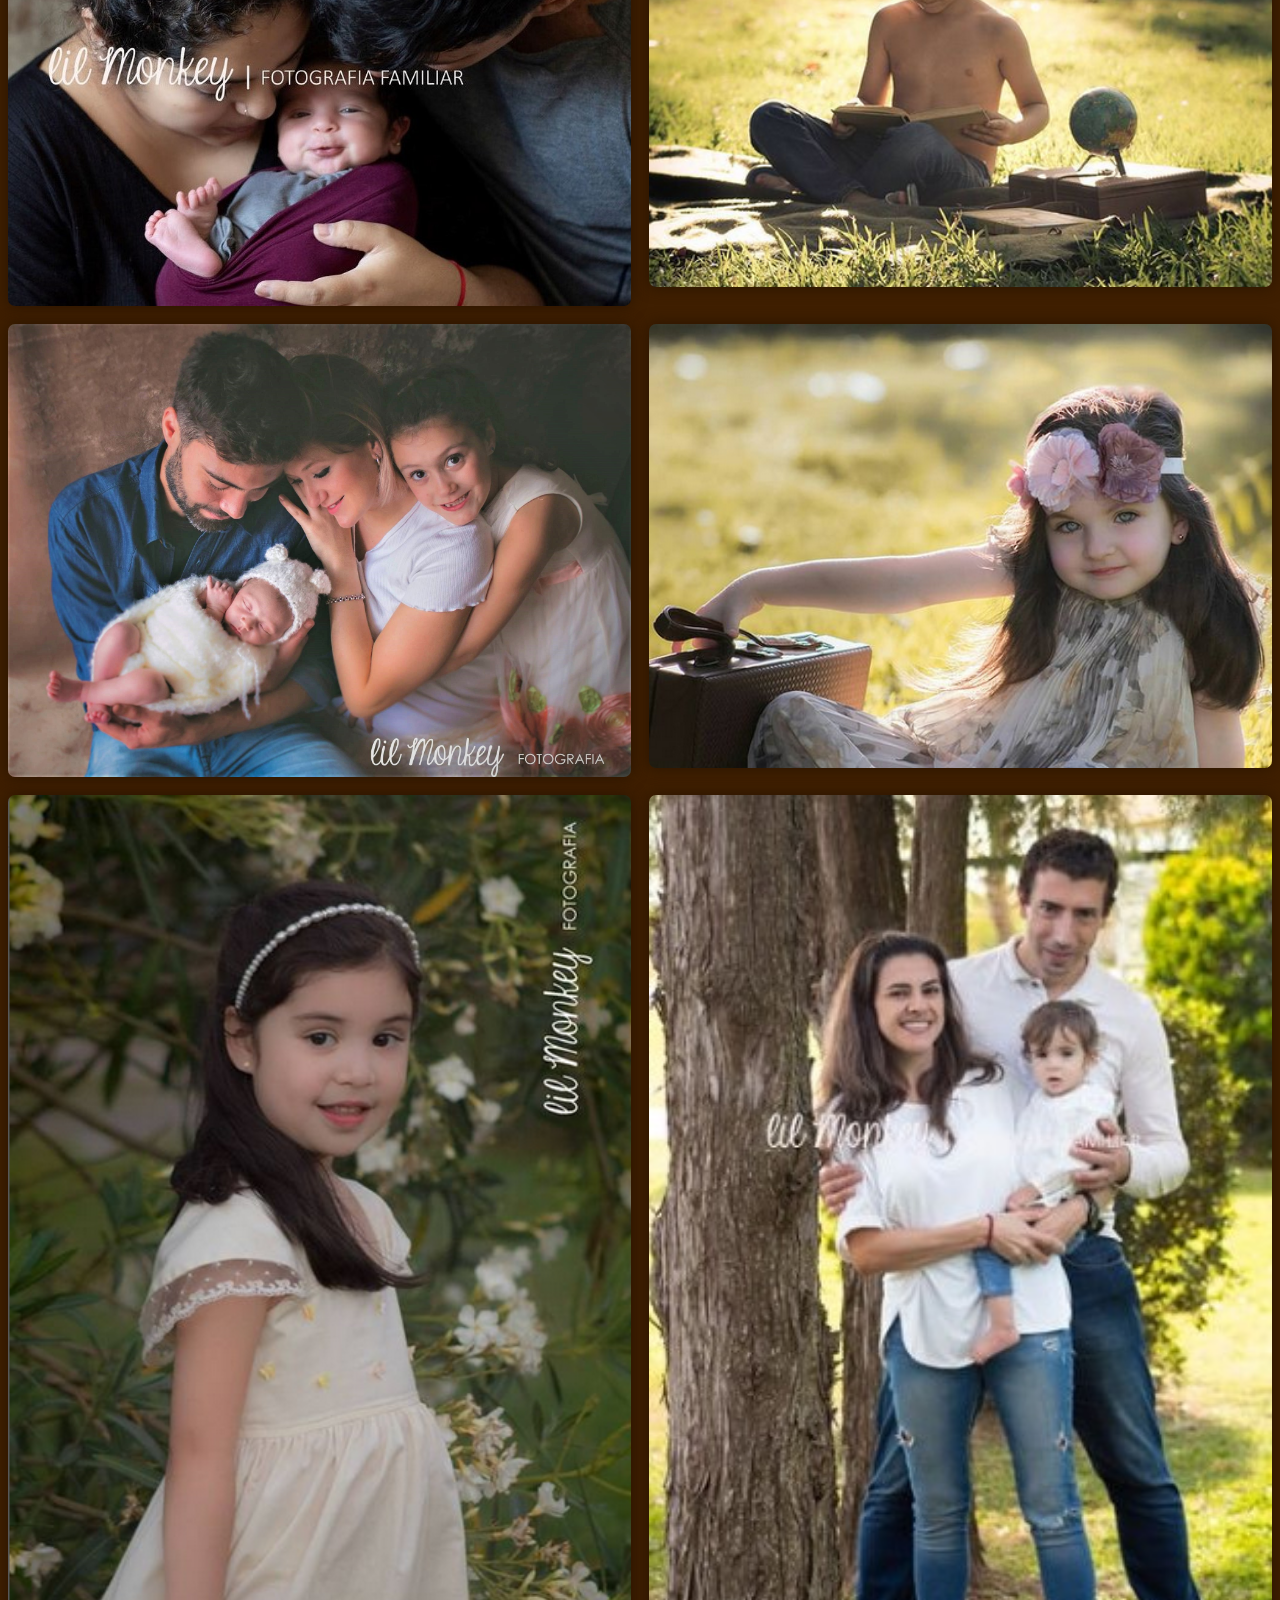
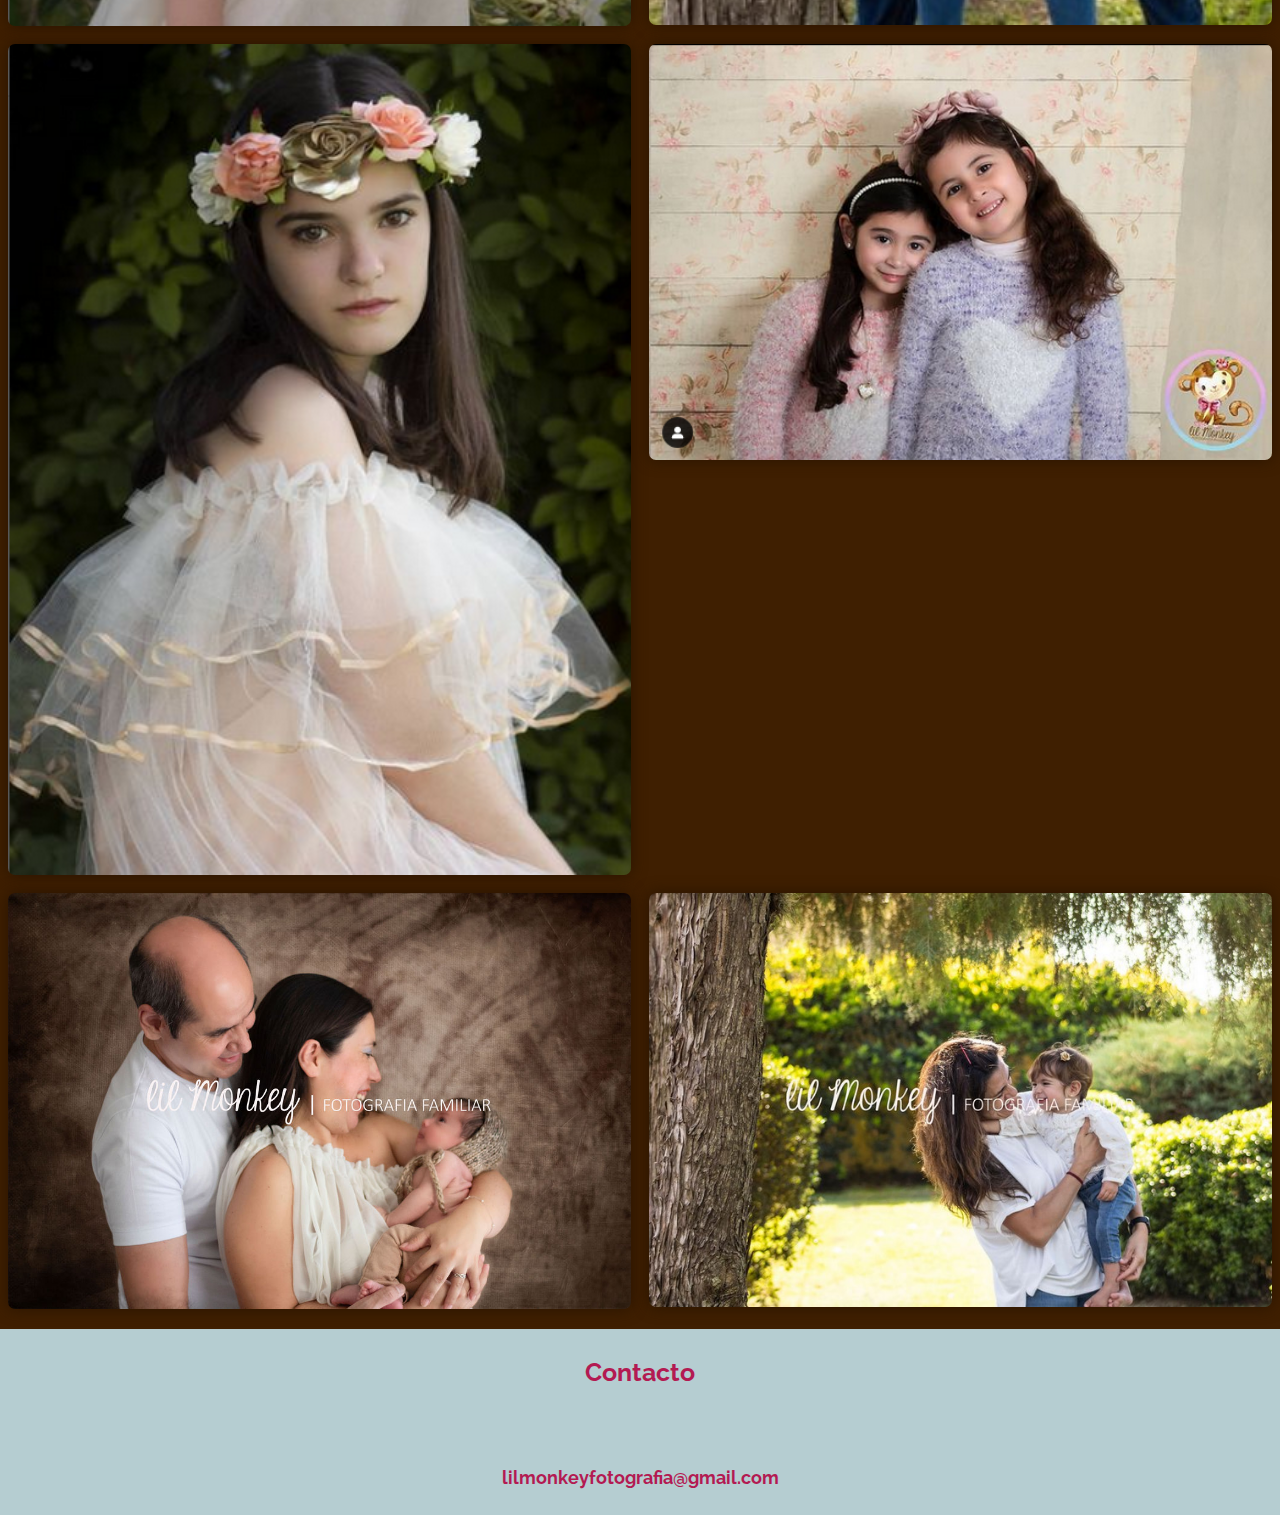
==== commit 62303ed6: "se guardan cambios finales" ====
--- a/Pagina/Familiares.html
+++ b/Pagina/Familiares.html
@@ -4,6 +4,12 @@
     <meta charset="UTF-8">
     <meta http-equiv="X-UA-Compatible" content="IE=edge">
     <meta name="viewport" content="width=device-width, initial-scale=1.0">
+    <meta name="doc-type" content="Web">
+    <meta name="description" content="Fotografía familiar, realizada por una profesional con amplia experiencia.">
+    <meta name="keywords" content="online, avisos, foto, fotografías, bebés, baby, cámara, sesión de fotos, sesión, photoshoot, niños, cumpleaños, bebé, familia, hermanos, hermano, mamá, papá, madre, padre, primos, amigos, fotógrafo, fotógrafa, imprimir, set, estudio, profesional">
+    <meta name="language" content="Español">
+    <meta name="country" content="Argentina">
+    <meta name="city" content="Rosario, Funes, Roldán">
     <title>Fotografías familiares</title>
     <link rel="shortcut icon" href="../Imagenes/Icono.png" type="image/x-icon">
     <link rel="stylesheet" href="../Estilos/Styles.css">
@@ -14,36 +20,46 @@
     <link rel="stylesheet" href="../Estilos/Styles.css">
 </head>
 <body>
-<!--La idea general de esta pagina es que sea solo una galería, en el caso de querer ir a otra pagina se vuelve al inicio-->
+    <!--Esta pagina es solo una galería, en el caso de querer ir a otra pagina se vuelve al inicio-->
 <header class="container-fluid row d-flex">
-    <a href="../index.html" ><img src="../Imagenes/Iconov.png" alt="Logo" id="LogoPaginas" class="w-100"></a>
+    <a href="../index.html" ><img src="../Imagenes/Iconov.png" alt="Logo para volver a inicio" id="LogoPaginas" class="w-100"></a>
     <h1 class="col-12 tituloGaleria">Galería de fotografías familiares</h1>
 </header>
 <main>
         <!--Texto de presentación de la categoría-->
     <div class="container-fluid row d-flex">
         <article class="textoGaleria col-11 justify-content-center"> 
-            <p>Fotografias familiares, Lorem ipsum dolor, sit amet consectetur adipisicing elit. Qui quod quo provident aliquam quibusdam repellendus officia debitis minima, est ex deserunt suscipit necessitatibus unde recusandae rerum nisi nostrum corrupti asperiores?</p>
+            <p>Siempre es un buen momento para realizar un lindo retrato profesional para tu familia o hijos!! Es una manera maravillosa de capturar y poder revivir una y otra vez momentos únicos y especiales.</p>
         </article>
     </div>
-    <!--Galería-->
-    <section class="row container-fluid"><!--Ejemplo de galería de fotografías-->
-            <img class="col-5 col-m-12 Fliares" src="../Imagenes/familiares.jpg" alt="Ejemplo1">
-            <img class="col-5 col-m-12 Fliares" src="../Imagenes/familiares.jpg" alt="Ejemplo1">
-            <img class="col-5 col-m-12 Fliares" src="../Imagenes/familiares.jpg" alt="Ejemplo3">
-            <img class="col-5 col-m-12 Fliares" src="../Imagenes/familiares.jpg" alt="Ejemplo4">
-            <img class="col-5 col-m-12 Fliares" src="../Imagenes/familiares.jpg" alt="Ejemplo5">
-            <img class="col-5 col-m-12 Fliares" src="../Imagenes/familiares.jpg" alt="Ejemplo6">
-            <img class="col-5 col-m-12 Fliares" src="../Imagenes/familiares.jpg" alt="Ejemplo7">
-            <img class="col-5 col-m-12 Fliares" src="../Imagenes/familiares.jpg" alt="Ejemplo8">
-        </section>
+    <!--Galería de fotografías familiares-->
+    <section class="grid-container">
+        <img class="Galerías" src="../Imagenes/Fam H2.jpg" alt="Fotografía de Primer año">
+        <img class="Galerías" src="../Imagenes/Fam H1.jpg" alt="Fotografía de Primer año">
+        <img class="Galerías" src="../Imagenes/Fam H3.jpg" alt="Fotografía de Primer año">
+        <img class="Galerías" src="../Imagenes/Fam V4.png" alt="Fotografía de Primer año">
+        <img class="Galerías" src="../Imagenes/Fam V5.jpg" alt="Fotografía de Primer año">
+        <img class="Galerías" src="../Imagenes/Fam V6.jpg" alt="Fotografía de Primer año">
+        <img class="Galerías" src="../Imagenes/Fam H4.jpg" alt="Fotografía de Primer año">
+        <img class="Galerías" src="../Imagenes/Fam H11.png" alt="Fotografía de Primer año">
+        <img class="Galerías" src="../Imagenes/Fam H8.jpg" alt="Fotografía de Primer año">
+        <img class="Galerías" src="../Imagenes/Fam H6.png"alt="Fotografía de Primer año">
+        <img class="Galerías" src="../Imagenes/Fam H5.jpg" alt="Fotografía de Primer año">
+        <img class="Galerías" src="../Imagenes/Fam H10.png" alt="Fotografía de Primer año">
+        <img class="Galerías" src="../Imagenes/Fam V1.png" alt="Fotografía de Primer año">
+        <img class="Galerías" src="../Imagenes/Fam V2.jpg" alt="Fotografía de Primer año">
+        <img class="Galerías" src="../Imagenes/Fam V3.png" alt="Fotografía de Primer año">
+        <img class="Galerías" src="../Imagenes/Fam H7.png" alt="Fotografía de Primer año">
+        <img class="Galerías" src="../Imagenes/Fam H9.jpg" alt="Fotografía de Primer año">
+        <img class="Galerías" src="../Imagenes/Fam H12.jpg" alt="Fotografía de Primer año">
+</section>
 </main>
 <!--Footer-->
 <footer class="celeste celesteGalerias">
     <h2 class="tituloFooter">Contacto</h2>
-    <a href="https://web.whatsapp.com/"><i class="fa-brands fa-whatsapp"></i></a>
-    <a href="https://about.instagram.com/es-la"><i class="fa-brands fa-instagram"></i></a>
-    <p><strong>lilmonkeyfotografia@mail.com </strong></p>
+    <a href="https://api.whatsapp.com/send?phone=3416061144&text=Hola!! Te comunicaste con lil monkey fotografía, clickeá en Continuar al chat para hacerme tu consulta!!"><i class="fa-brands fa-whatsapp"></i></a>
+    <a href="https://instagram.com/lilmonkeyfotografiafamiliar?igshid=YmMyMTA2M2Y="><i class="fa-brands fa-instagram"></i></a>
+    <p><strong>lilmonkeyfotografia@gmail.com</strong></p>
 </footer>
 <!--script-->
 <script src="https://cdn.jsdelivr.net/npm/@popperjs/core@2.10.2/dist/umd/popper.min.js" integrity="sha384-7+zCNj/IqJ95wo16oMtfsKbZ9ccEh31eOz1HGyDuCQ6wgnyJNSYdrPa03rtR1zdB" crossorigin="anonymous"></script>
--- a/Estilos/Styles.css
+++ b/Estilos/Styles.css
@@ -1,56 +1,62 @@
 @charset "UTF-8";
 /*Reseteo*/
-body {
+.body {
   margin: 0;
   padding: 0;
   scroll-behavior: smooth;
   box-sizing: border-box;
+  background-color: rgb(63, 31, 1)
 }
 
 /*INDEX Y ESTILO GENERALIZADO DE LAS PAGINAS*/
+
 /*Encabezado*/
+
 #Logo {
   border-radius: 100%;
+  width: 20%;
+  padding-top: 20px;
+  padding-bottom: 10px;
+}
+
+@media screen and (max-width: 1200px) {
+  #Logo {
+    border-radius: 100%;
+    width: 35%;
+    padding-top: 20px;
+    padding-bottom: 10px;
+  }
+}
+
+.encabezado {
+  background-color: rgb(63, 31, 1);
 }
 
 .navbar {
-  background-color: rgb(178, 217, 224);
-  font-style: normal;
-  font-size: 20px;
-  list-style-type: none;
-  display: flex;
-  padding: 20px;
-  justify-content: space-around;
-  margin-top: 5px;
-  z-index: 1;
-}
-
-.encabezadoFotoPrincipal {
-  width: 100%;
-  padding-bottom: 2px;
-}
-
-.PA {
-  width: 30%;
-}
-
-/*Texto "Sobre mi"*/
-article {
-  color: white;
-  width: 80%;
-  margin: 0 auto;
-  word-spacing: 1.5px;
-  line-height: 1.5;
-  padding-top: 40px;
-  padding-bottom: 40px;
-  font-size: 3.5vh;
-}
-
-li a {
-  text-decoration: none;
-}
-
-a:hover {
+  background-color: rgb(181, 205, 209);
+  color: black;
+  padding: 15px;
+}
+
+.nav-item{
+  padding-left: 20px;
+  padding-right: 20px;
+  font-size: 3vh;
+  height: 30px;
+}
+
+.nav-item a:hover{
+  color: rgb(179, 26, 82);
+}
+#navbarDropdownMenuLink{
+  position: relative;
+  top: -25%;
+  color: rgb(105, 51, 5);
+}
+
+.dropdown-item{
+  background-color: white;
+  border: rgb(181, 205, 209);
   color: rgb(179, 26, 82);
 }
 
@@ -67,42 +73,67 @@
   overflow: auto;
 }
 
-/*Galería inicio, con fotos circulares*/
+.row {
+  background-color: rgb(63, 31, 1);
+}
+
+.encabezadoFotoPrincipal {
+  width: 100%;
+  padding-bottom: 2px;
+}
+
+.Lema{
+  padding: 25px;
+  margin-left: auto;
+  margin-right: auto;
+}
+
+/*Fotos circulares, que llevan a cada una de las páginas de las distintas galerías*/
 #Galeria {
   background-color: rgb(179, 26, 82);
   color: white;
   padding: 7px;
   margin-bottom: 50px;
-}
-
-.galeriaCircular {
-  grid-template-columns: 1fr 1fr;
-  grid-template-rows: 1fr 1fr;
+  font-size: 30px;
 }
 
 .fotoCircularGaleria {
   border-radius: 100%;
   transition: transform 1s;
+  width: 70%;
+  padding-bottom: 30px;
+}
+
+@media screen and (min-width: 1200px) {
+  .fotoCircularGaleria {
+    border-radius: 100%;
+    transition: transform 1s;
+    width: 101%;
+    padding-bottom: 30px;
+  }
 }
 
 .fotoCircularGaleria:hover {
   transform: scale(1.1);
 }
 
+/*Formulario de contacto*/
 .formulario {
   max-width: 60%;
   margin: 0 auto;
   margin-bottom: 50px;
-  background-color: rgb(178, 217, 224);
+  background-color: rgb(181, 205, 209);
   color: rgb(0, 0, 0);
 }
 
 #contacto {
   background-color: rgb(63, 31, 1);
+  font-size: 20px;
 }
 
 .contacto {
   background-color: rgb(179, 26, 82);
+  font-size: 25px;
   color: white;
   padding: 7px;
   font-weight: bold;
@@ -112,9 +143,13 @@
   margin-top: 70px;
 }
 
+.botonInfo {
+  margin: 25px;
+}
+
 /*Formato del footer*/
 .celeste {
-  background-color: rgb(178, 217, 224);
+  background-color: rgb(181, 205, 209);
   padding: 20px;
   line-height: 33px;
   font-size: 40px;
@@ -128,28 +163,11 @@
 
 .celeste a {
   color: rgb(179, 26, 82);
+  padding: 7px;
 }
 
 .celeste p {
   font-size: 18px;
-}
-
-.body {
-  background-color: rgb(63, 31, 1);
-}
-
-.encabezado {
-  background-color: rgb(63, 31, 1);
-}
-
-.navbar {
-  background-color: rgb(178, 217, 224);
-  color: black;
-  padding: 15px;
-}
-
-.row {
-  background-color: rgb(63, 31, 1);
 }
 
 /*PAGINA DE INFORMACION SOBRE LA SESIÓN*/
@@ -157,42 +175,98 @@
   line-height: 2em;
 }
 
-/*GALERIAS DE IMAGENES*/
-.headerGalerias {
-  background-color: rgb(63, 31, 1);
-  align-content: center;
-  align-items: center;
-  margin-bottom: 0%;
+/*DISEÑO PAGINAS DE GALERIAS DE IMAGENES*/
+#LogoPaginas{
+  border-radius: 100%;
+  width: 20%;
+  padding-top: 10px;
+  padding-bottom: 2px;
+}
+
+@media screen and (max-width: 1200px) {
+  #LogoPaginas {
+    border-radius: 100%;
+    width: 60%;
+    padding-top: 10px;
+    padding-bottom: 2px;
+  }
 }
 
 .tituloGaleria {
   text-align: center;
   font-weight: bold;
   color: rgb(255, 255, 255);
-  padding: 15px;
+  padding: 12px;
   background-color: rgb(179, 26, 82);
-}
-
-.inicioGaleria {
-  background-color: white;
-  color: rgb(179, 26, 82);
-  padding: 20px;
-  padding-left: 33px;
-  padding-right: 33px;
-  font-weight: 500;
-  text-decoration: none;
-  position: absolute;
-  left: 0px;
-  display: flex;
+  font-size: 25px;
+  margin-left: -10px;
+  margin-right: -10px;
+}
+
+@media screen and (max-width: 1200px) {
+  .tituloGaleria {
+    text-align: center;
+    font-weight: bold;
+    color: rgb(255, 255, 255);
+    padding: 12px;
+    background-color: rgb(179, 26, 82);
+    font-size: 20px;
+  }
 }
 
 .textoGaleria {
   background-color: rgb(63, 31, 1);
   color: white;
+  margin: 50px;
+  font-size: 20px;
+}
+
+.celesteGalerias {
+  padding: 3px;
+  margin-top: 20px;
+  margin-bottom: -10px;
+  margin-left: -10px;
+  margin-right: -10px;
+}
+
+.tituloFooter {
+  font-size: 25px;
+  font-weight: bold;
+  padding-top: 3px;
 }
 
 /*Galerias de Fotos*/
-.galeriaFotos {
+
+.grid-container {
+  display: grid ;
+  grid-template-columns: repeat(auto-fill, minmax(430px, 1fr));
+  grid-gap: 1em;
+}
+
+@media screen and (max-width: 1200px) {
+  .grid-container {
+    display: grid ;
+    grid-template-columns: repeat(auto-fill, minmax(200px, 1fr));
+    grid-gap: 1em;
+  }
+}
+
+.Galerías {
+  width: 100%;
+  height: auto;
+  border-radius: 7px;
+  box-shadow: 0 0 15px rgb(41, 20, 0);
+  color: rgba(0, 0, 0, 0);
+}
+
+@media screen and (min-width: 1200px) {
+  .Galerías:hover {
+    transform: scale(1.05);
+    transition-duration: 2s;
+  }
+}
+
+.galeriaFotosRN {
   height: 2200px;
   width: 100%;
   display: grid;
@@ -200,158 +274,4 @@
   gap: 20px;
 }
 
-.galeriaImg {
-  border-radius: 7px;
-  box-shadow: 0 0 15px rgb(41, 20, 0);
-  color: rgba(0, 0, 0, 0);
-}
-
-.galeriaImg:hover {
-  transform: scale(1.05);
-  transition-duration: 2s;
-}
-
-.Mat {
-  width: 500px;
-}
-
-.Fliares {
-  width: 600px;
-}
-
-/*Galeria de fotos de Recién Nacidos*/
-.Rn1 {
-  background-image: url(../Imagenes/Rn-H\ \(16\).jpg);
-  background-size: cover;
-  background-position: center;
-  grid-column: 1/3;
-  grid-row: 1/2;
-}
-
-.Rn2 {
-  background-image: url(../Imagenes/Rn-H\ \(3\).jpg);
-  background-size: cover;
-  background-position: center;
-  grid-column: 3/4;
-  grid-row: 1/2;
-}
-
-.Rn3 {
-  background-image: url(../Imagenes/Rn-V\ \(1\).jpg);
-  background-size: cover;
-  background-position: center;
-  grid-column: 1/2;
-  grid-row: 2/4;
-}
-
-.Rn4 {
-  background-image: url(../Imagenes/Rn-H\ \(17\).jpg);
-  background-size: cover;
-  background-position: center;
-  grid-column: 2/4;
-  grid-row: 2/3;
-}
-
-.Rn5 {
-  background-image: url(../Imagenes/Rn-H\ \(7\).jpg);
-  background-size: cover;
-  background-position: center;
-  grid-column: 2/3;
-  grid-row: 3/4;
-}
-
-.Rn6 {
-  background-image: url(../Imagenes/Rn-H\ \(16\).jpg);
-  background-size: cover;
-  background-position: center;
-  grid-column: 3/4;
-  grid-row: 3/4;
-}
-
-.Rn7 {
-  background-image: url(../Imagenes/Rn-H\ \(8\).jpg);
-  background-size: cover;
-  background-position: center;
-  grid-column: 1/3;
-  grid-row: 4/5;
-}
-
-.Rn8 {
-  background-image: url(../Imagenes/Rn-H\ \(1\).jpg);
-  background-size: cover;
-  background-position: center;
-  grid-column: 3/4;
-  grid-row: 4/5;
-}
-
-.Rn9 {
-  background-image: url(../Imagenes/Rn-H\ \(19\).jpg);
-  background-size: cover;
-  background-position: center;
-  grid-column: 1/2;
-  grid-row: 5/6;
-}
-
-.Rn10 {
-  background-image: url(../Imagenes/Rn-H\ \(23\).jpg);
-  background-size: cover;
-  background-position: center;
-  grid-column: 2/3;
-  grid-row: 5/6;
-}
-
-.Rn11 {
-  background-image: url(../Imagenes/Rn-V\ \(6\).jpg);
-  background-size: cover;
-  background-position: center;
-  grid-column: 3/4;
-  grid-row: 5/7;
-}
-
-.Rn12 {
-  background-image: url(../Imagenes/Rn-H\ \(15\).jpg);
-  background-size: cover;
-  background-position: center;
-  grid-column: 1/3;
-  grid-row: 6/7;
-}
-
-h3 {
-  font-style: italic;
-  color: rgb(178, 217, 224);
-  margin-left: -10px;
-}
-
-.celesteGalerias {
-  padding: 15px;
-}
-
-.tituloFooter {
-  font-size: 25px;
-  font-weight: 900;
-}
-
-/*Galerias de Fotos*/
-.galeriaFotos {
-  height: 2200px;
-  width: 100%;
-  padding: 15px;
-  gap: 20px;
-}
-
-.galeriaImg {
-  border-radius: 7px;
-  box-shadow: 0 0 15px rgb(41, 20, 0);
-  color: rgba(0, 0, 0, 0);
-}
-.galeriaImg .galeriaImg:hover {
-  transform: scale(1.05);
-  transition-duration: 2s;
-}
-.galeriaImg .Rn1 {
-  background-image: url(../Imagenes/Rn-H\ \(16\).jpg);
-  background-size: cover;
-  background-position: center;
-}
-
 /*# sourceMappingURL=Styles.css.map */
--- a/Estilos/Styles.css
+++ b/Estilos/Styles.css
@@ -1,56 +1,62 @@
 @charset "UTF-8";
 /*Reseteo*/
-body {
+.body {
   margin: 0;
   padding: 0;
   scroll-behavior: smooth;
   box-sizing: border-box;
+  background-color: rgb(63, 31, 1)
 }
 
 /*INDEX Y ESTILO GENERALIZADO DE LAS PAGINAS*/
+
 /*Encabezado*/
+
 #Logo {
   border-radius: 100%;
+  width: 20%;
+  padding-top: 20px;
+  padding-bottom: 10px;
+}
+
+@media screen and (max-width: 1200px) {
+  #Logo {
+    border-radius: 100%;
+    width: 35%;
+    padding-top: 20px;
+    padding-bottom: 10px;
+  }
+}
+
+.encabezado {
+  background-color: rgb(63, 31, 1);
 }
 
 .navbar {
-  background-color: rgb(178, 217, 224);
-  font-style: normal;
-  font-size: 20px;
-  list-style-type: none;
-  display: flex;
-  padding: 20px;
-  justify-content: space-around;
-  margin-top: 5px;
-  z-index: 1;
-}
-
-.encabezadoFotoPrincipal {
-  width: 100%;
-  padding-bottom: 2px;
-}
-
-.PA {
-  width: 30%;
-}
-
-/*Texto "Sobre mi"*/
-article {
-  color: white;
-  width: 80%;
-  margin: 0 auto;
-  word-spacing: 1.5px;
-  line-height: 1.5;
-  padding-top: 40px;
-  padding-bottom: 40px;
-  font-size: 3.5vh;
-}
-
-li a {
-  text-decoration: none;
-}
-
-a:hover {
+  background-color: rgb(181, 205, 209);
+  color: black;
+  padding: 15px;
+}
+
+.nav-item{
+  padding-left: 20px;
+  padding-right: 20px;
+  font-size: 3vh;
+  height: 30px;
+}
+
+.nav-item a:hover{
+  color: rgb(179, 26, 82);
+}
+#navbarDropdownMenuLink{
+  position: relative;
+  top: -25%;
+  color: rgb(105, 51, 5);
+}
+
+.dropdown-item{
+  background-color: white;
+  border: rgb(181, 205, 209);
   color: rgb(179, 26, 82);
 }
 
@@ -67,42 +73,67 @@
   overflow: auto;
 }
 
-/*Galería inicio, con fotos circulares*/
+.row {
+  background-color: rgb(63, 31, 1);
+}
+
+.encabezadoFotoPrincipal {
+  width: 100%;
+  padding-bottom: 2px;
+}
+
+.Lema{
+  padding: 25px;
+  margin-left: auto;
+  margin-right: auto;
+}
+
+/*Fotos circulares, que llevan a cada una de las páginas de las distintas galerías*/
 #Galeria {
   background-color: rgb(179, 26, 82);
   color: white;
   padding: 7px;
   margin-bottom: 50px;
-}
-
-.galeriaCircular {
-  grid-template-columns: 1fr 1fr;
-  grid-template-rows: 1fr 1fr;
+  font-size: 30px;
 }
 
 .fotoCircularGaleria {
   border-radius: 100%;
   transition: transform 1s;
+  width: 70%;
+  padding-bottom: 30px;
+}
+
+@media screen and (min-width: 1200px) {
+  .fotoCircularGaleria {
+    border-radius: 100%;
+    transition: transform 1s;
+    width: 101%;
+    padding-bottom: 30px;
+  }
 }
 
 .fotoCircularGaleria:hover {
   transform: scale(1.1);
 }
 
+/*Formulario de contacto*/
 .formulario {
   max-width: 60%;
   margin: 0 auto;
   margin-bottom: 50px;
-  background-color: rgb(178, 217, 224);
+  background-color: rgb(181, 205, 209);
   color: rgb(0, 0, 0);
 }
 
 #contacto {
   background-color: rgb(63, 31, 1);
+  font-size: 20px;
 }
 
 .contacto {
   background-color: rgb(179, 26, 82);
+  font-size: 25px;
   color: white;
   padding: 7px;
   font-weight: bold;
@@ -112,9 +143,13 @@
   margin-top: 70px;
 }
 
+.botonInfo {
+  margin: 25px;
+}
+
 /*Formato del footer*/
 .celeste {
-  background-color: rgb(178, 217, 224);
+  background-color: rgb(181, 205, 209);
   padding: 20px;
   line-height: 33px;
   font-size: 40px;
@@ -128,28 +163,11 @@
 
 .celeste a {
   color: rgb(179, 26, 82);
+  padding: 7px;
 }
 
 .celeste p {
   font-size: 18px;
-}
-
-.body {
-  background-color: rgb(63, 31, 1);
-}
-
-.encabezado {
-  background-color: rgb(63, 31, 1);
-}
-
-.navbar {
-  background-color: rgb(178, 217, 224);
-  color: black;
-  padding: 15px;
-}
-
-.row {
-  background-color: rgb(63, 31, 1);
 }
 
 /*PAGINA DE INFORMACION SOBRE LA SESIÓN*/
@@ -157,42 +175,98 @@
   line-height: 2em;
 }
 
-/*GALERIAS DE IMAGENES*/
-.headerGalerias {
-  background-color: rgb(63, 31, 1);
-  align-content: center;
-  align-items: center;
-  margin-bottom: 0%;
+/*DISEÑO PAGINAS DE GALERIAS DE IMAGENES*/
+#LogoPaginas{
+  border-radius: 100%;
+  width: 20%;
+  padding-top: 10px;
+  padding-bottom: 2px;
+}
+
+@media screen and (max-width: 1200px) {
+  #LogoPaginas {
+    border-radius: 100%;
+    width: 60%;
+    padding-top: 10px;
+    padding-bottom: 2px;
+  }
 }
 
 .tituloGaleria {
   text-align: center;
   font-weight: bold;
   color: rgb(255, 255, 255);
-  padding: 15px;
+  padding: 12px;
   background-color: rgb(179, 26, 82);
-}
-
-.inicioGaleria {
-  background-color: white;
-  color: rgb(179, 26, 82);
-  padding: 20px;
-  padding-left: 33px;
-  padding-right: 33px;
-  font-weight: 500;
-  text-decoration: none;
-  position: absolute;
-  left: 0px;
-  display: flex;
+  font-size: 25px;
+  margin-left: -10px;
+  margin-right: -10px;
+}
+
+@media screen and (max-width: 1200px) {
+  .tituloGaleria {
+    text-align: center;
+    font-weight: bold;
+    color: rgb(255, 255, 255);
+    padding: 12px;
+    background-color: rgb(179, 26, 82);
+    font-size: 20px;
+  }
 }
 
 .textoGaleria {
   background-color: rgb(63, 31, 1);
   color: white;
+  margin: 50px;
+  font-size: 20px;
+}
+
+.celesteGalerias {
+  padding: 3px;
+  margin-top: 20px;
+  margin-bottom: -10px;
+  margin-left: -10px;
+  margin-right: -10px;
+}
+
+.tituloFooter {
+  font-size: 25px;
+  font-weight: bold;
+  padding-top: 3px;
 }
 
 /*Galerias de Fotos*/
-.galeriaFotos {
+
+.grid-container {
+  display: grid ;
+  grid-template-columns: repeat(auto-fill, minmax(430px, 1fr));
+  grid-gap: 1em;
+}
+
+@media screen and (max-width: 1200px) {
+  .grid-container {
+    display: grid ;
+    grid-template-columns: repeat(auto-fill, minmax(200px, 1fr));
+    grid-gap: 1em;
+  }
+}
+
+.Galerías {
+  width: 100%;
+  height: auto;
+  border-radius: 7px;
+  box-shadow: 0 0 15px rgb(41, 20, 0);
+  color: rgba(0, 0, 0, 0);
+}
+
+@media screen and (min-width: 1200px) {
+  .Galerías:hover {
+    transform: scale(1.05);
+    transition-duration: 2s;
+  }
+}
+
+.galeriaFotosRN {
   height: 2200px;
   width: 100%;
   display: grid;
@@ -200,158 +274,4 @@
   gap: 20px;
 }
 
-.galeriaImg {
-  border-radius: 7px;
-  box-shadow: 0 0 15px rgb(41, 20, 0);
-  color: rgba(0, 0, 0, 0);
-}
-
-.galeriaImg:hover {
-  transform: scale(1.05);
-  transition-duration: 2s;
-}
-
-.Mat {
-  width: 500px;
-}
-
-.Fliares {
-  width: 600px;
-}
-
-/*Galeria de fotos de Recién Nacidos*/
-.Rn1 {
-  background-image: url(../Imagenes/Rn-H\ \(16\).jpg);
-  background-size: cover;
-  background-position: center;
-  grid-column: 1/3;
-  grid-row: 1/2;
-}
-
-.Rn2 {
-  background-image: url(../Imagenes/Rn-H\ \(3\).jpg);
-  background-size: cover;
-  background-position: center;
-  grid-column: 3/4;
-  grid-row: 1/2;
-}
-
-.Rn3 {
-  background-image: url(../Imagenes/Rn-V\ \(1\).jpg);
-  background-size: cover;
-  background-position: center;
-  grid-column: 1/2;
-  grid-row: 2/4;
-}
-
-.Rn4 {
-  background-image: url(../Imagenes/Rn-H\ \(17\).jpg);
-  background-size: cover;
-  background-position: center;
-  grid-column: 2/4;
-  grid-row: 2/3;
-}
-
-.Rn5 {
-  background-image: url(../Imagenes/Rn-H\ \(7\).jpg);
-  background-size: cover;
-  background-position: center;
-  grid-column: 2/3;
-  grid-row: 3/4;
-}
-
-.Rn6 {
-  background-image: url(../Imagenes/Rn-H\ \(16\).jpg);
-  background-size: cover;
-  background-position: center;
-  grid-column: 3/4;
-  grid-row: 3/4;
-}
-
-.Rn7 {
-  background-image: url(../Imagenes/Rn-H\ \(8\).jpg);
-  background-size: cover;
-  background-position: center;
-  grid-column: 1/3;
-  grid-row: 4/5;
-}
-
-.Rn8 {
-  background-image: url(../Imagenes/Rn-H\ \(1\).jpg);
-  background-size: cover;
-  background-position: center;
-  grid-column: 3/4;
-  grid-row: 4/5;
-}
-
-.Rn9 {
-  background-image: url(../Imagenes/Rn-H\ \(19\).jpg);
-  background-size: cover;
-  background-position: center;
-  grid-column: 1/2;
-  grid-row: 5/6;
-}
-
-.Rn10 {
-  background-image: url(../Imagenes/Rn-H\ \(23\).jpg);
-  background-size: cover;
-  background-position: center;
-  grid-column: 2/3;
-  grid-row: 5/6;
-}
-
-.Rn11 {
-  background-image: url(../Imagenes/Rn-V\ \(6\).jpg);
-  background-size: cover;
-  background-position: center;
-  grid-column: 3/4;
-  grid-row: 5/7;
-}
-
-.Rn12 {
-  background-image: url(../Imagenes/Rn-H\ \(15\).jpg);
-  background-size: cover;
-  background-position: center;
-  grid-column: 1/3;
-  grid-row: 6/7;
-}
-
-h3 {
-  font-style: italic;
-  color: rgb(178, 217, 224);
-  margin-left: -10px;
-}
-
-.celesteGalerias {
-  padding: 15px;
-}
-
-.tituloFooter {
-  font-size: 25px;
-  font-weight: 900;
-}
-
-/*Galerias de Fotos*/
-.galeriaFotos {
-  height: 2200px;
-  width: 100%;
-  padding: 15px;
-  gap: 20px;
-}
-
-.galeriaImg {
-  border-radius: 7px;
-  box-shadow: 0 0 15px rgb(41, 20, 0);
-  color: rgba(0, 0, 0, 0);
-}
-.galeriaImg .galeriaImg:hover {
-  transform: scale(1.05);
-  transition-duration: 2s;
-}
-.galeriaImg .Rn1 {
-  background-image: url(../Imagenes/Rn-H\ \(16\).jpg);
-  background-size: cover;
-  background-position: center;
-}
-
 /*# sourceMappingURL=Styles.css.map */
